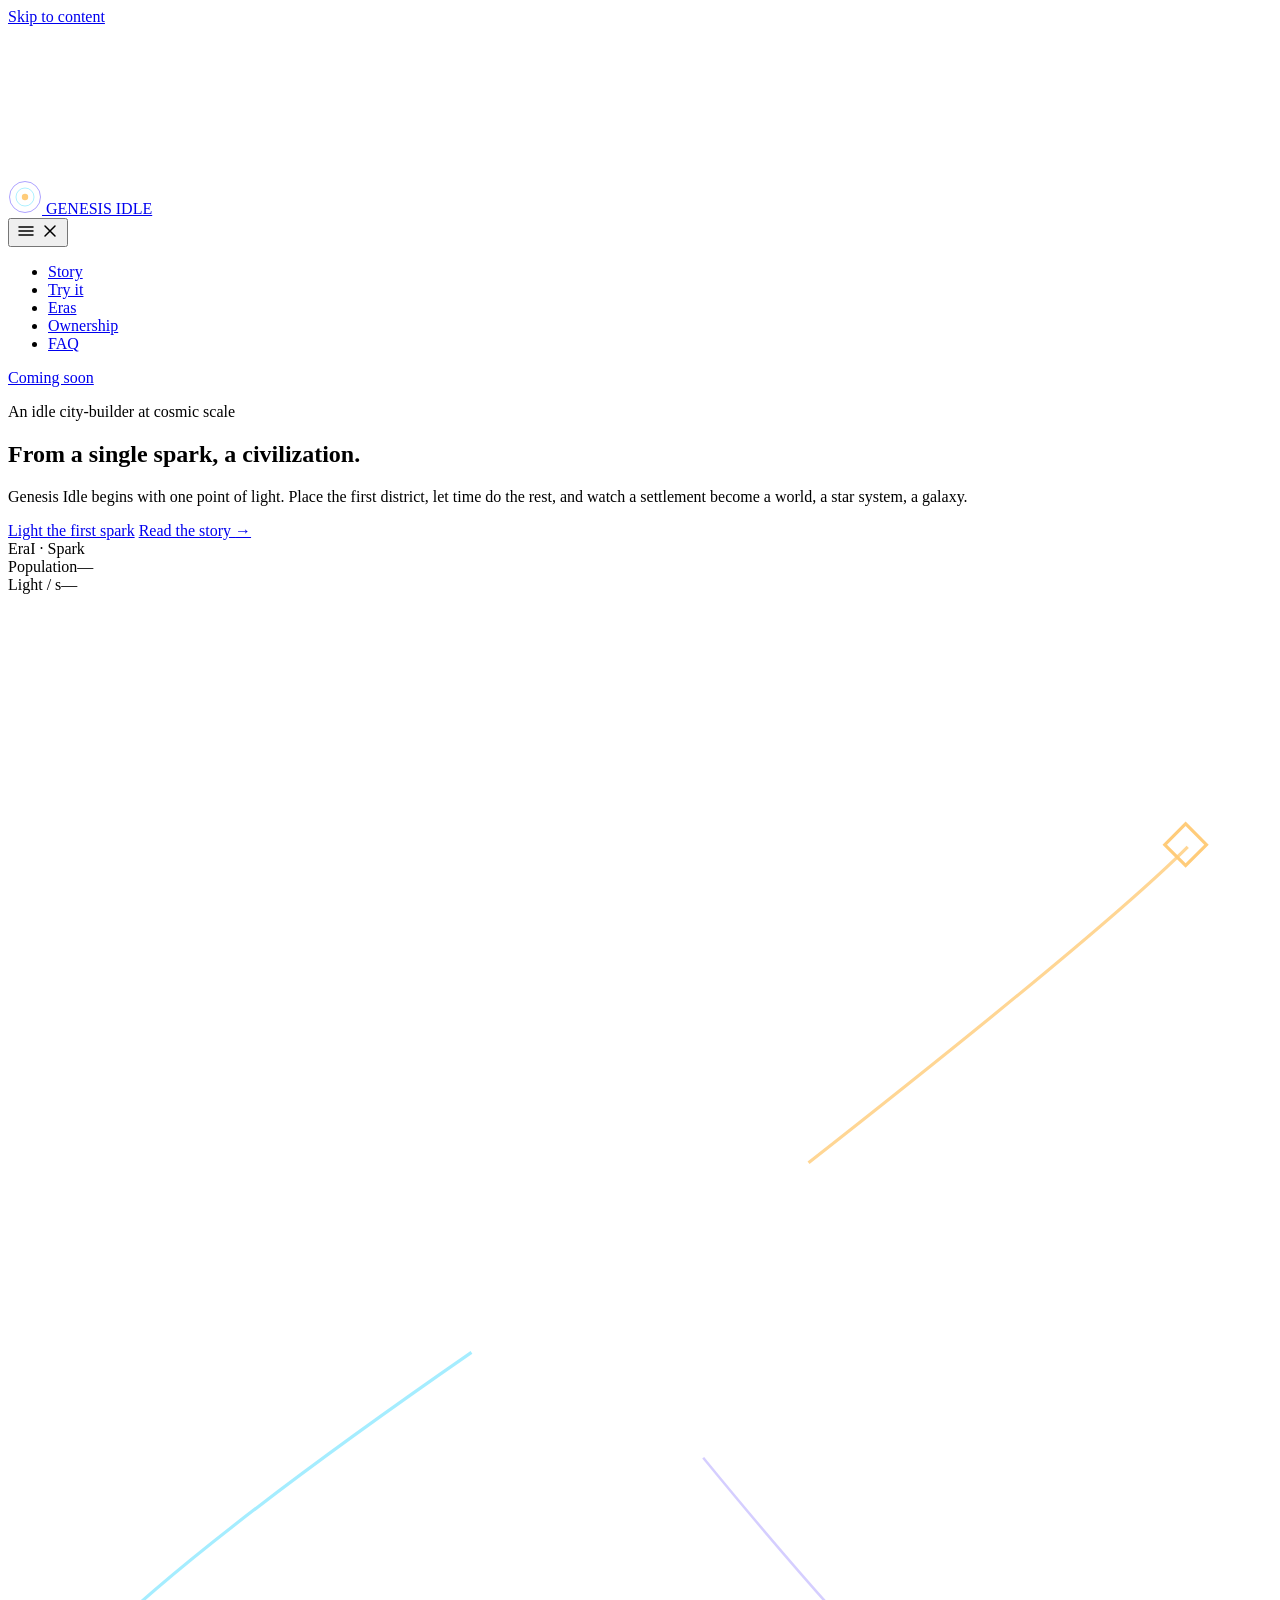
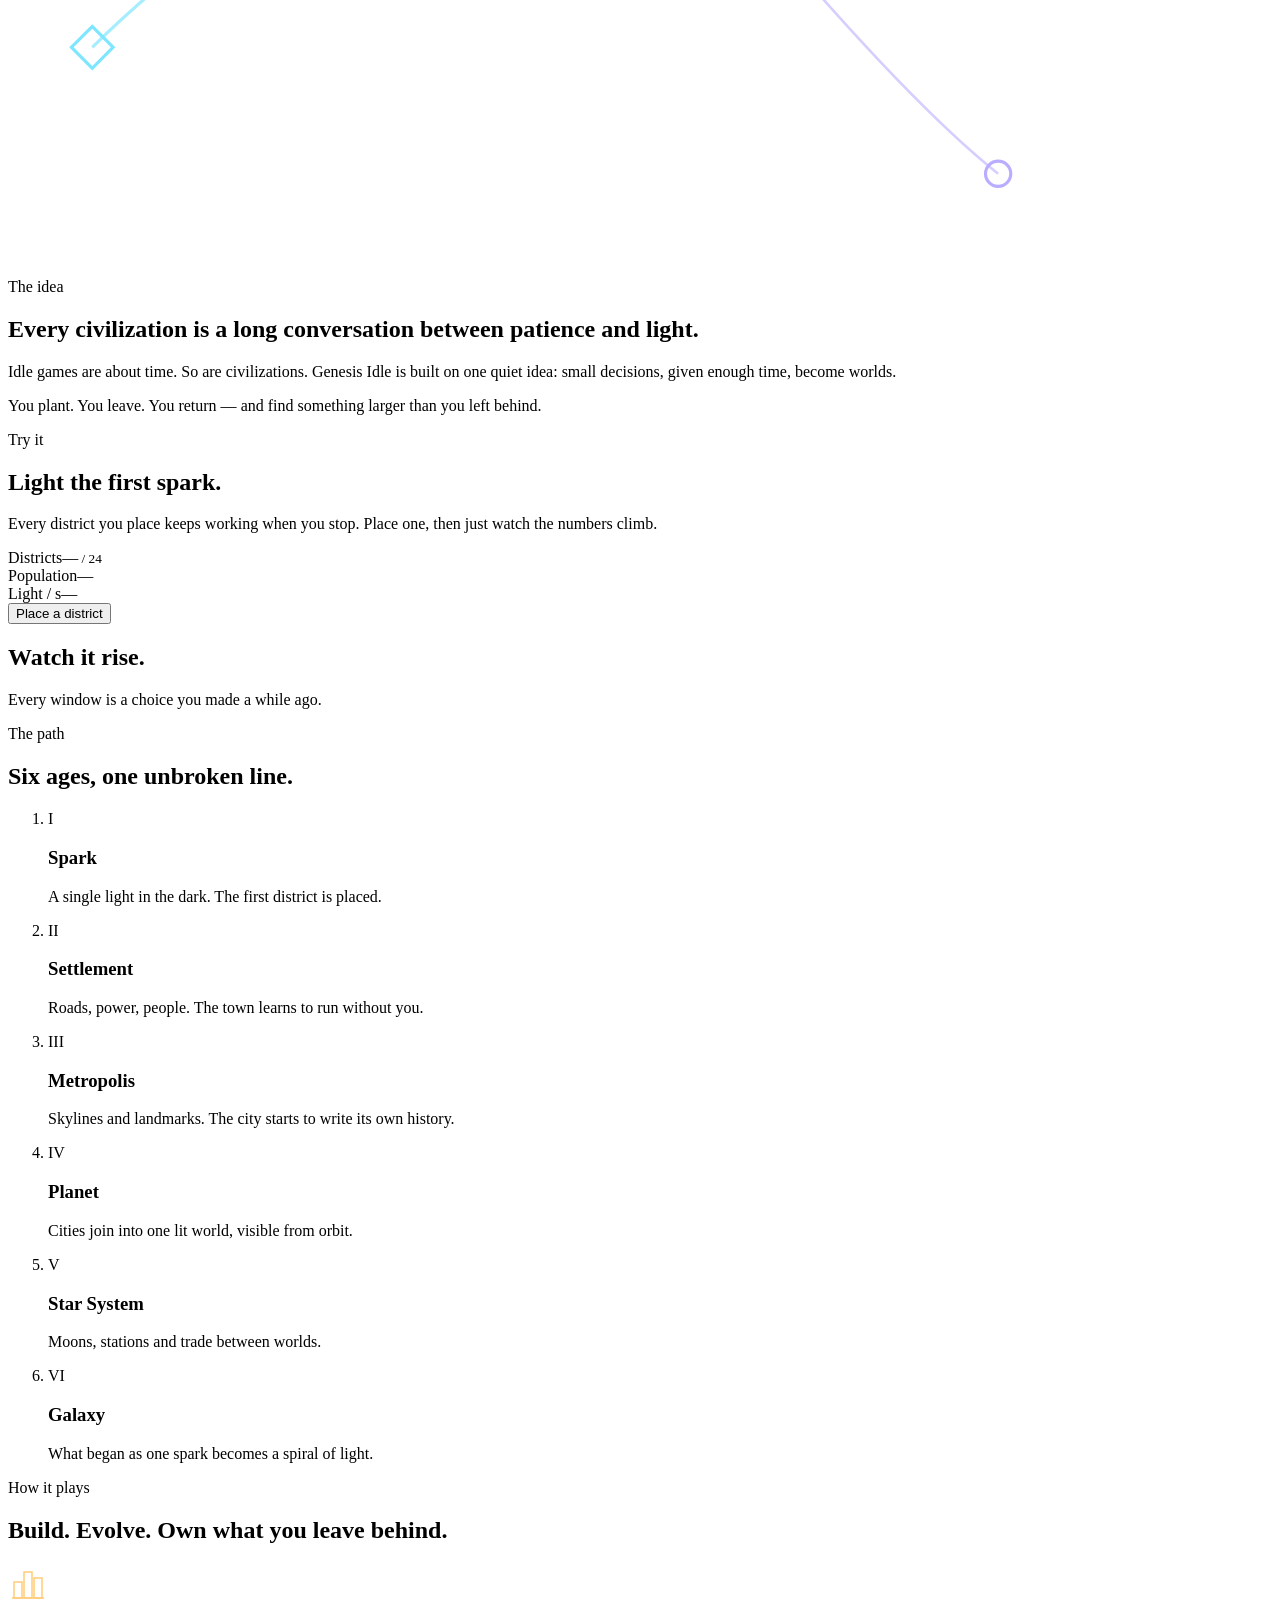
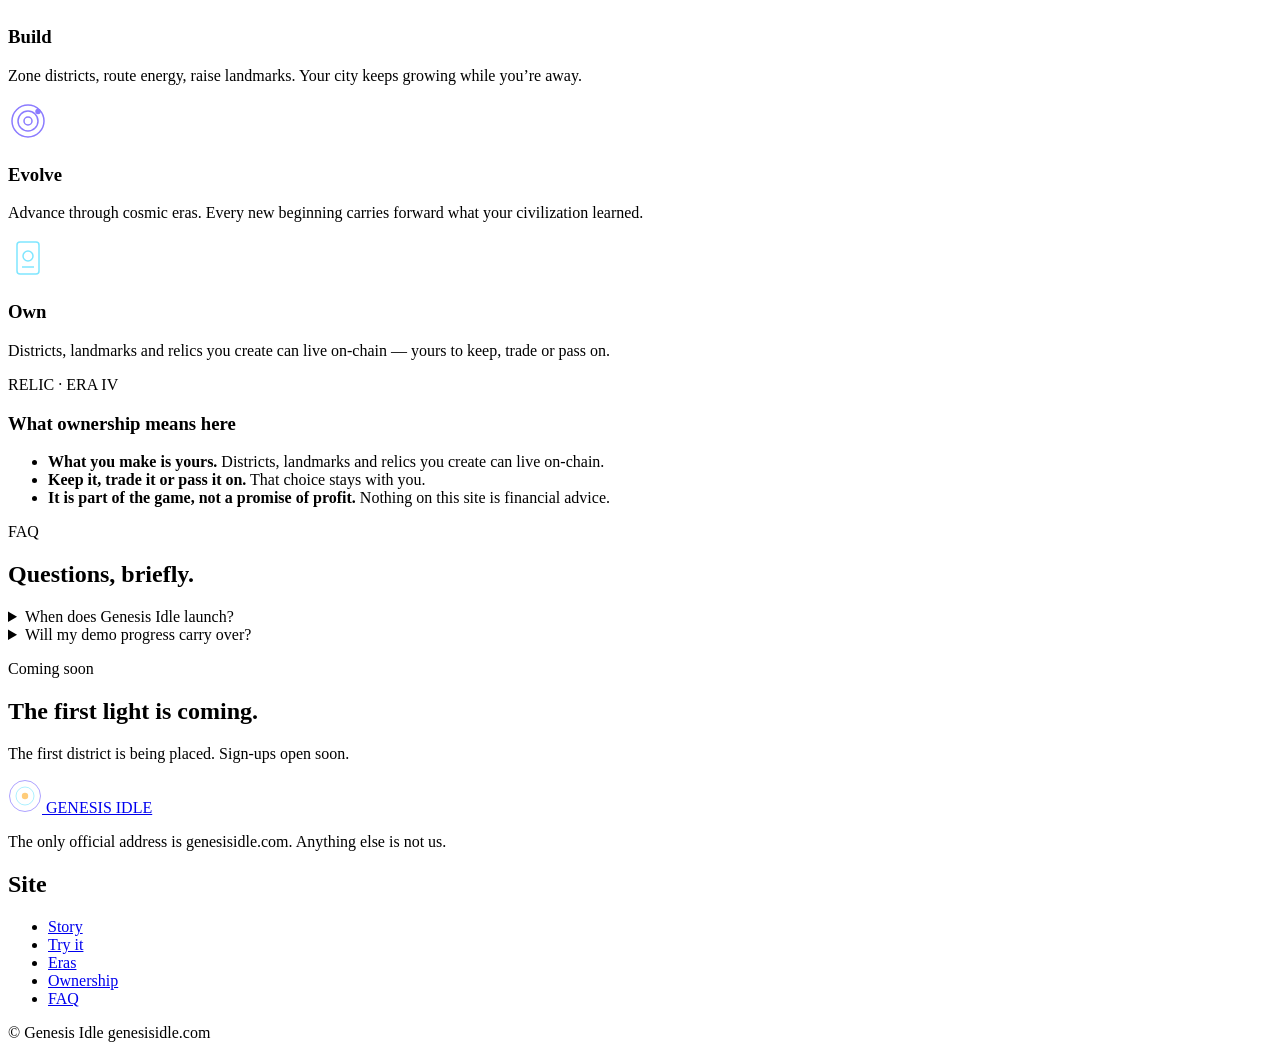
==== site/index.html @ 6308ae92 "Add the Genesis Idle site as deployed Static site served from Cloudflare Workers static assets: the " ====
<!doctype html>
<html lang="en">
<head>
<meta charset="utf-8">
<meta name="viewport" content="width=device-width,initial-scale=1">
<title>Genesis Idle — From a single spark, a civilization</title>
<meta name="description" content="An idle city-builder at cosmic scale. From a single spark, a civilization. Coming soon.">
<meta name="theme-color" content="#04050c">
<link rel="canonical" href="https://genesisidle.com/">

<meta property="og:type" content="website">
<meta property="og:site_name" content="Genesis Idle">
<meta property="og:url" content="https://genesisidle.com/">
<meta property="og:title" content="Genesis Idle — From a single spark, a civilization">
<meta property="og:description" content="An idle city-builder at cosmic scale. Place the first district, let time do the rest.">
<meta property="og:image" content="https://genesisidle.com/og.png">
<meta property="og:image:width" content="1200">
<meta property="og:image:height" content="630">
<meta property="og:image:alt" content="A dark blue planet whose city lights are switching on, one by one.">
<meta name="twitter:card" content="summary_large_image">
<meta name="twitter:title" content="Genesis Idle — From a single spark, a civilization">
<meta name="twitter:description" content="An idle city-builder at cosmic scale. Place the first district, let time do the rest.">
<meta name="twitter:image" content="https://genesisidle.com/og.png">

<link rel="icon" href="/favicon.ico" sizes="32x32">
<link rel="icon" href="/favicon.svg" type="image/svg+xml">
<link rel="apple-touch-icon" href="/apple-touch-icon.png">
<link rel="manifest" href="/site.webmanifest">

<link rel="preconnect" href="https://fonts.googleapis.com">
<link rel="preconnect" href="https://fonts.gstatic.com" crossorigin>
<link rel="stylesheet" href="https://fonts.googleapis.com/css2?family=Unbounded:wght@400;600;800&amp;family=Space+Grotesk:wght@400;500;600&amp;family=JetBrains+Mono:wght@400;500&amp;display=swap">
<link rel="stylesheet" href="/assets/site.css">

<script type="application/ld+json">
{"@context":"https://schema.org","@graph":[
{"@type":"Organization","@id":"https://genesisidle.com/#org","name":"Genesis Idle","url":"https://genesisidle.com/","logo":"https://genesisidle.com/icon-512.png"},
{"@type":"VideoGame","@id":"https://genesisidle.com/#game","name":"Genesis Idle","url":"https://genesisidle.com/","description":"An idle city-builder at cosmic scale. From a single spark, a civilization.","genre":["Idle game","City-building game"],"image":"https://genesisidle.com/og.png","publisher":{"@id":"https://genesisidle.com/#org"}}
]}
</script>
<script src="/assets/site.js" defer></script>
</head>
<body>
<a class="gi-skip" href="#main">Skip to content</a>
<div class="gi-page" id="top">

<div class="gi-sky" aria-hidden="true">
  <span class="gi-nebula gi-nebula--a"></span>
  <span class="gi-nebula gi-nebula--b"></span>
  <span class="gi-nebula gi-nebula--c"></span>
  <canvas class="gi-stars"></canvas>
  <span class="gi-shoot gi-shoot--a"></span>
  <span class="gi-shoot gi-shoot--b"></span>
  <span class="gi-shoot gi-shoot--c"></span>
</div>

<header class="gi-header">
  <div class="gi-header-in">
    <a class="gi-brand" href="#top">
      <svg width="34" height="34" viewBox="0 0 34 34" aria-hidden="true"><circle cx="17" cy="17" r="15.5" fill="none" stroke="#8b7bff" stroke-width="1" opacity="0.7"></circle><circle cx="17" cy="17" r="9" fill="none" stroke="#5ce1ff" stroke-width="1" opacity="0.5"></circle><circle cx="17" cy="17" r="3.2" fill="#ffcc7a"></circle></svg>
      <span class="gi-brand-name">GENESIS IDLE</span>
    </a>
    <nav class="gi-nav" aria-label="Main">
      <button class="gi-menu-btn" type="button" aria-expanded="false" aria-controls="gi-menu" aria-label="Open menu">
        <svg class="gi-bars" width="20" height="20" viewBox="0 0 20 20" fill="none" stroke="currentColor" stroke-width="1.5" stroke-linecap="round" aria-hidden="true"><path d="M3 6h14M3 10h14M3 14h14"></path></svg>
        <svg class="gi-x" width="20" height="20" viewBox="0 0 20 20" fill="none" stroke="currentColor" stroke-width="1.5" stroke-linecap="round" aria-hidden="true"><path d="M5 5l10 10M15 5L5 15"></path></svg>
      </button>
      <ul class="gi-nav-links" id="gi-menu">
        <li><a href="#story">Story</a></li>
        <li><a href="#play">Try it</a></li>
        <li><a href="#eras">Eras</a></li>
        <li><a href="#ownership">Ownership</a></li>
        <li><a href="#faq">FAQ</a></li>
      </ul>
      <a class="gi-btn gi-btn--ghost gi-btn--sm gi-nav-cta" href="#join">Coming soon</a>
    </nav>
  </div>
</header>

<main class="gi-main" id="main">

<section class="gi-hero">
  <div class="gi-hero-copy">
    <p class="gi-eyebrow">An idle city-builder at cosmic scale</p>
    <h1 class="gi-h1">From a single spark, a civilization.</h1>
    <p class="gi-hero-lead">Genesis Idle begins with one point of light. Place the first district, let time do the rest, and watch a settlement become a world, a star system, a galaxy.</p>
    <div class="gi-hero-actions">
      <a class="gi-btn gi-btn--primary" href="#play">Light the first spark</a>
      <a class="gi-link" href="#story">Read the story <span aria-hidden="true">→</span></a>
    </div>
    <div class="gi-readout">
      <div><span class="gi-k">Era</span><span class="gi-v">I · Spark</span></div>
      <div><span class="gi-k">Population</span><span class="gi-v is-amber" data-v="popText">—</span></div>
      <div><span class="gi-k">Light / s</span><span class="gi-v is-cyan" data-v="rateText">—</span></div>
    </div>
  </div>
  <div class="gi-planet-wrap">
    <div class="gi-planet" data-pause>
      <div class="gi-halo" aria-hidden="true"></div>
      <div class="gi-spark" aria-hidden="true"></div>
      <div class="gi-float">
        <div class="gi-ring gi-ring--a" aria-hidden="true"><div class="gi-ring-line"></div><div class="gi-orbit gi-orbit--a"><span class="gi-moon"></span></div></div>
        <div class="gi-ring gi-ring--b" aria-hidden="true"><div class="gi-ring-line"></div><div class="gi-orbit gi-orbit--b"><span class="gi-probe"></span></div></div>
        <svg class="gi-routes" aria-hidden="true" viewBox="0 0 600 600"><path class="gi-route" d="M380 270 Q 520 160 560 120" stroke="#ffcc7a" stroke-width="1.5" fill="none" opacity="0.8"></path><path class="gi-route gi-route--b" d="M220 360 Q 90 450 40 500" stroke="#7fe6ff" stroke-width="1.5" fill="none" opacity="0.7"></path><path class="gi-route gi-route--c" d="M330 410 Q 420 520 470 560" stroke="#b9adff" stroke-width="1.2" fill="none" opacity="0.6"></path><rect x="552" y="112" width="14" height="14" fill="none" stroke="#ffcc7a" stroke-width="1.5" transform="rotate(45 559 119)"></rect><rect x="33" y="493" width="14" height="14" fill="none" stroke="#7fe6ff" stroke-width="1.5" transform="rotate(45 40 500)"></rect><circle cx="470" cy="560" r="6" fill="none" stroke="#b9adff" stroke-width="1.5"></circle></svg>
        <div class="gi-globe" role="img" aria-label="A planet whose city lights switch on one by one">
          <div class="gi-band" aria-hidden="true"></div>
          <div class="gi-shade" aria-hidden="true"></div>
          <div class="gi-lights" id="gi-lights" aria-hidden="true"></div>
          <div class="gi-rim" aria-hidden="true"></div>
        </div>
      </div>
    </div>
  </div>
</section>

<section class="gi-story" id="story">
  <span class="gi-thread" aria-hidden="true"></span>
  <p class="gi-eyebrow gi-eyebrow--muted gi-reveal">The idea</p>
  <h2 class="gi-story-h gi-reveal">Every civilization is a long conversation between patience and light.</h2>
  <p class="gi-story-p gi-reveal">Idle games are about time. So are civilizations. Genesis Idle is built on one quiet idea: small decisions, given enough time, become worlds.</p>
  <p class="gi-story-line gi-reveal">You plant. You leave. You return — <span class="is-amber">and find something larger than you left behind.</span></p>
</section>

<section class="gi-section" id="play">
  <div class="gi-play gi-reveal">
    <div class="gi-play-copy">
      <p class="gi-eyebrow">Try it</p>
      <h2 class="gi-play-h">Light the first spark.</h2>
      <p class="gi-play-p">Every district you place keeps working when you stop. Place one, then just watch the numbers climb.</p>
      <div class="gi-away" id="gi-away" role="status" hidden>
        <span id="gi-away-text"></span>
        <button class="gi-link-btn" id="gi-away-dismiss" type="button">Dismiss</button>
      </div>
      <div class="gi-stats">
        <div><span class="gi-k">Districts</span><span class="gi-v"><span data-v="districts">—</span><small> / 24</small></span></div>
        <div><span class="gi-k">Population</span><span class="gi-v is-amber" data-v="popText">—</span></div>
        <div><span class="gi-k">Light / s</span><span class="gi-v is-cyan" data-v="rateText">—</span></div>
      </div>
      <div class="gi-play-actions">
        <button class="gi-btn gi-btn--primary" id="gi-place" type="button">Place a district</button>
        <span class="gi-note" id="gi-note" role="status"></span>
      </div>
      <div class="gi-complete" id="gi-complete" hidden>
        <p class="gi-eyebrow">Era II unlocked</p>
        <h3 class="gi-h3" id="gi-complete-title" tabindex="-1">The settlement is complete.</h3>
        <p class="gi-complete-p">Roads, power, people. The town learns to run without you.</p>
        <div><button class="gi-link-btn" type="button" data-demo-reset>Start over</button></div>
      </div>
      <p class="gi-sr" id="gi-live" role="status" aria-live="polite"></p>
    </div>
    <div class="gi-play-board">
      <div class="gi-tiles" id="gi-tiles" role="group" aria-label="District grid. Use the arrow keys to move, Enter to place a district."></div>
    </div>
  </div>
</section>

<section class="gi-skyline" aria-label="A city rising">
  <div class="gi-skyline-glow" aria-hidden="true"></div>
  <div class="gi-sun" aria-hidden="true"></div>
  <div class="gi-skyline-copy gi-reveal">
    <h2 class="gi-skyline-h">Watch it rise.</h2>
    <p class="gi-skyline-p">Every window is a choice you made a while ago.</p>
  </div>
  <div class="gi-buildings" id="gi-buildings" aria-hidden="true"></div>
</section>

<section class="gi-section" id="eras">
  <div class="gi-section-head gi-reveal">
    <p class="gi-eyebrow">The path</p>
    <h2 class="gi-h2">Six ages, one unbroken line.</h2>
  </div>
  <div class="gi-eras-wrap">
    <div class="gi-eras-track" aria-hidden="true"></div>
    <div class="gi-eras-fill" aria-hidden="true"></div>
    <ol class="gi-eras">
      <li class="gi-era gi-era--1"><span class="gi-era-icon" aria-hidden="true"><i></i></span><div class="gi-era-text"><span class="gi-era-num">I</span><h3 class="gi-era-name">Spark</h3><p class="gi-era-p">A single light in the dark. The first district is placed.</p></div></li>
      <li class="gi-era gi-era--2"><span class="gi-era-icon" aria-hidden="true"><i></i></span><div class="gi-era-text"><span class="gi-era-num">II</span><h3 class="gi-era-name">Settlement</h3><p class="gi-era-p">Roads, power, people. The town learns to run without you.</p></div></li>
      <li class="gi-era gi-era--3"><span class="gi-era-icon" aria-hidden="true"><i></i></span><div class="gi-era-text"><span class="gi-era-num">III</span><h3 class="gi-era-name">Metropolis</h3><p class="gi-era-p">Skylines and landmarks. The city starts to write its own history.</p></div></li>
      <li class="gi-era gi-era--4"><span class="gi-era-icon" aria-hidden="true"><i></i></span><div class="gi-era-text"><span class="gi-era-num">IV</span><h3 class="gi-era-name">Planet</h3><p class="gi-era-p">Cities join into one lit world, visible from orbit.</p></div></li>
      <li class="gi-era gi-era--5"><span class="gi-era-icon" aria-hidden="true"><i></i></span><div class="gi-era-text"><span class="gi-era-num">V</span><h3 class="gi-era-name">Star System</h3><p class="gi-era-p">Moons, stations and trade between worlds.</p></div></li>
      <li class="gi-era gi-era--6"><span class="gi-era-icon" aria-hidden="true"><i></i></span><div class="gi-era-text"><span class="gi-era-num">VI</span><h3 class="gi-era-name">Galaxy</h3><p class="gi-era-p">What began as one spark becomes a spiral of light.</p></div></li>
    </ol>
  </div>
</section>

<section class="gi-section" id="ownership">
  <div class="gi-section-head gi-reveal">
    <p class="gi-eyebrow">How it plays</p>
    <h2 class="gi-h2">Build. Evolve. Own what you leave behind.</h2>
  </div>
  <div class="gi-cards">
    <article class="gi-card gi-reveal">
      <svg width="40" height="40" viewBox="0 0 40 40" fill="none" stroke="#ffcc7a" stroke-width="1.5" aria-hidden="true"><rect x="6" y="18" width="8" height="16"></rect><rect x="16" y="8" width="8" height="26"></rect><rect x="26" y="14" width="8" height="20"></rect><path d="M4 34h32"></path></svg>
      <h3 class="gi-h3">Build</h3>
      <p class="gi-card-p">Zone districts, route energy, raise landmarks. Your city keeps growing while you’re away.</p>
    </article>
    <article class="gi-card gi-reveal">
      <svg width="40" height="40" viewBox="0 0 40 40" fill="none" stroke="#8b7bff" stroke-width="1.5" aria-hidden="true"><circle cx="20" cy="20" r="4"></circle><circle cx="20" cy="20" r="10"></circle><circle cx="20" cy="20" r="16"></circle><circle cx="30" cy="10.5" r="2" fill="#8b7bff"></circle></svg>
      <h3 class="gi-h3">Evolve</h3>
      <p class="gi-card-p">Advance through cosmic eras. Every new beginning carries forward what your civilization learned.</p>
    </article>
    <article class="gi-card gi-reveal">
      <svg width="40" height="40" viewBox="0 0 40 40" fill="none" stroke="#7fe6ff" stroke-width="1.5" aria-hidden="true"><rect x="9" y="4" width="22" height="32" rx="3"></rect><circle cx="20" cy="18" r="5"></circle><path d="M14 29h12"></path></svg>
      <h3 class="gi-h3">Own</h3>
      <p class="gi-card-p">Districts, landmarks and relics you create can live on-chain — yours to keep, trade or pass on.</p>
    </article>
  </div>
  <div class="gi-own gi-reveal">
    <div class="gi-relic-stage" data-pause aria-hidden="true">
      <div class="gi-relic">
        <div class="gi-relic-frame"></div>
        <div class="gi-relic-orb"></div>
        <div class="gi-relic-ring"></div>
        <div class="gi-relic-tag">RELIC · ERA IV</div>
        <div class="gi-holo"></div>
      </div>
    </div>
    <div class="gi-own-copy">
      <h3 class="gi-h3">What ownership means here</h3>
      <ul class="gi-own-list">
        <li><strong>What you make is yours.</strong> Districts, landmarks and relics you create can live on-chain.</li>
        <li><strong>Keep it, trade it or pass it on.</strong> That choice stays with you.</li>
        <li><strong>It is part of the game, not a promise of profit.</strong> Nothing on this site is financial advice.</li>
      </ul>
    </div>
  </div>
</section>

<section class="gi-section" id="faq">
  <div class="gi-section-head gi-reveal">
    <p class="gi-eyebrow">FAQ</p>
    <h2 class="gi-h2">Questions, briefly.</h2>
  </div>
  <div class="gi-faq">
    <details>
      <summary>When does Genesis Idle launch?</summary>
      <p class="gi-faq-a">There is no date yet.</p>
    </details>
    <details>
      <summary>Will my demo progress carry over?</summary>
      <p class="gi-faq-a">The demo saves in this browser only; nothing is sent anywhere.</p>
    </details>
  </div>
</section>

<section class="gi-section" id="join">
  <div class="gi-join gi-reveal">
    <div class="gi-join-galaxy" data-pause aria-hidden="true"></div>
    <p class="gi-eyebrow">Coming soon</p>
    <h2 class="gi-join-h">The first light is coming.</h2>
    <p class="gi-join-p">The first district is being placed. Sign-ups open soon.</p>
  </div>
</section>

</main>

<footer class="gi-footer">
  <div class="gi-footer-grid">
    <div class="gi-footer-brand">
      <a class="gi-brand" href="#top">
        <svg width="34" height="34" viewBox="0 0 34 34" aria-hidden="true"><circle cx="17" cy="17" r="15.5" fill="none" stroke="#8b7bff" stroke-width="1" opacity="0.7"></circle><circle cx="17" cy="17" r="9" fill="none" stroke="#5ce1ff" stroke-width="1" opacity="0.5"></circle><circle cx="17" cy="17" r="3.2" fill="#ffcc7a"></circle></svg>
        <span class="gi-brand-name">GENESIS IDLE</span>
      </a>
      <p>The only official address is genesisidle.com. Anything else is not us.</p>
    </div>
    <nav aria-label="Site">
      <h2>Site</h2>
      <ul>
        <li><a href="#story">Story</a></li>
        <li><a href="#play">Try it</a></li>
        <li><a href="#eras">Eras</a></li>
        <li><a href="#ownership">Ownership</a></li>
        <li><a href="#faq">FAQ</a></li>
      </ul>
    </nav>
  </div>
  <div class="gi-footer-base">
    <span>© Genesis Idle</span>
    <span>genesisidle.com</span>
  </div>
</footer>

</div>
</body>
</html>
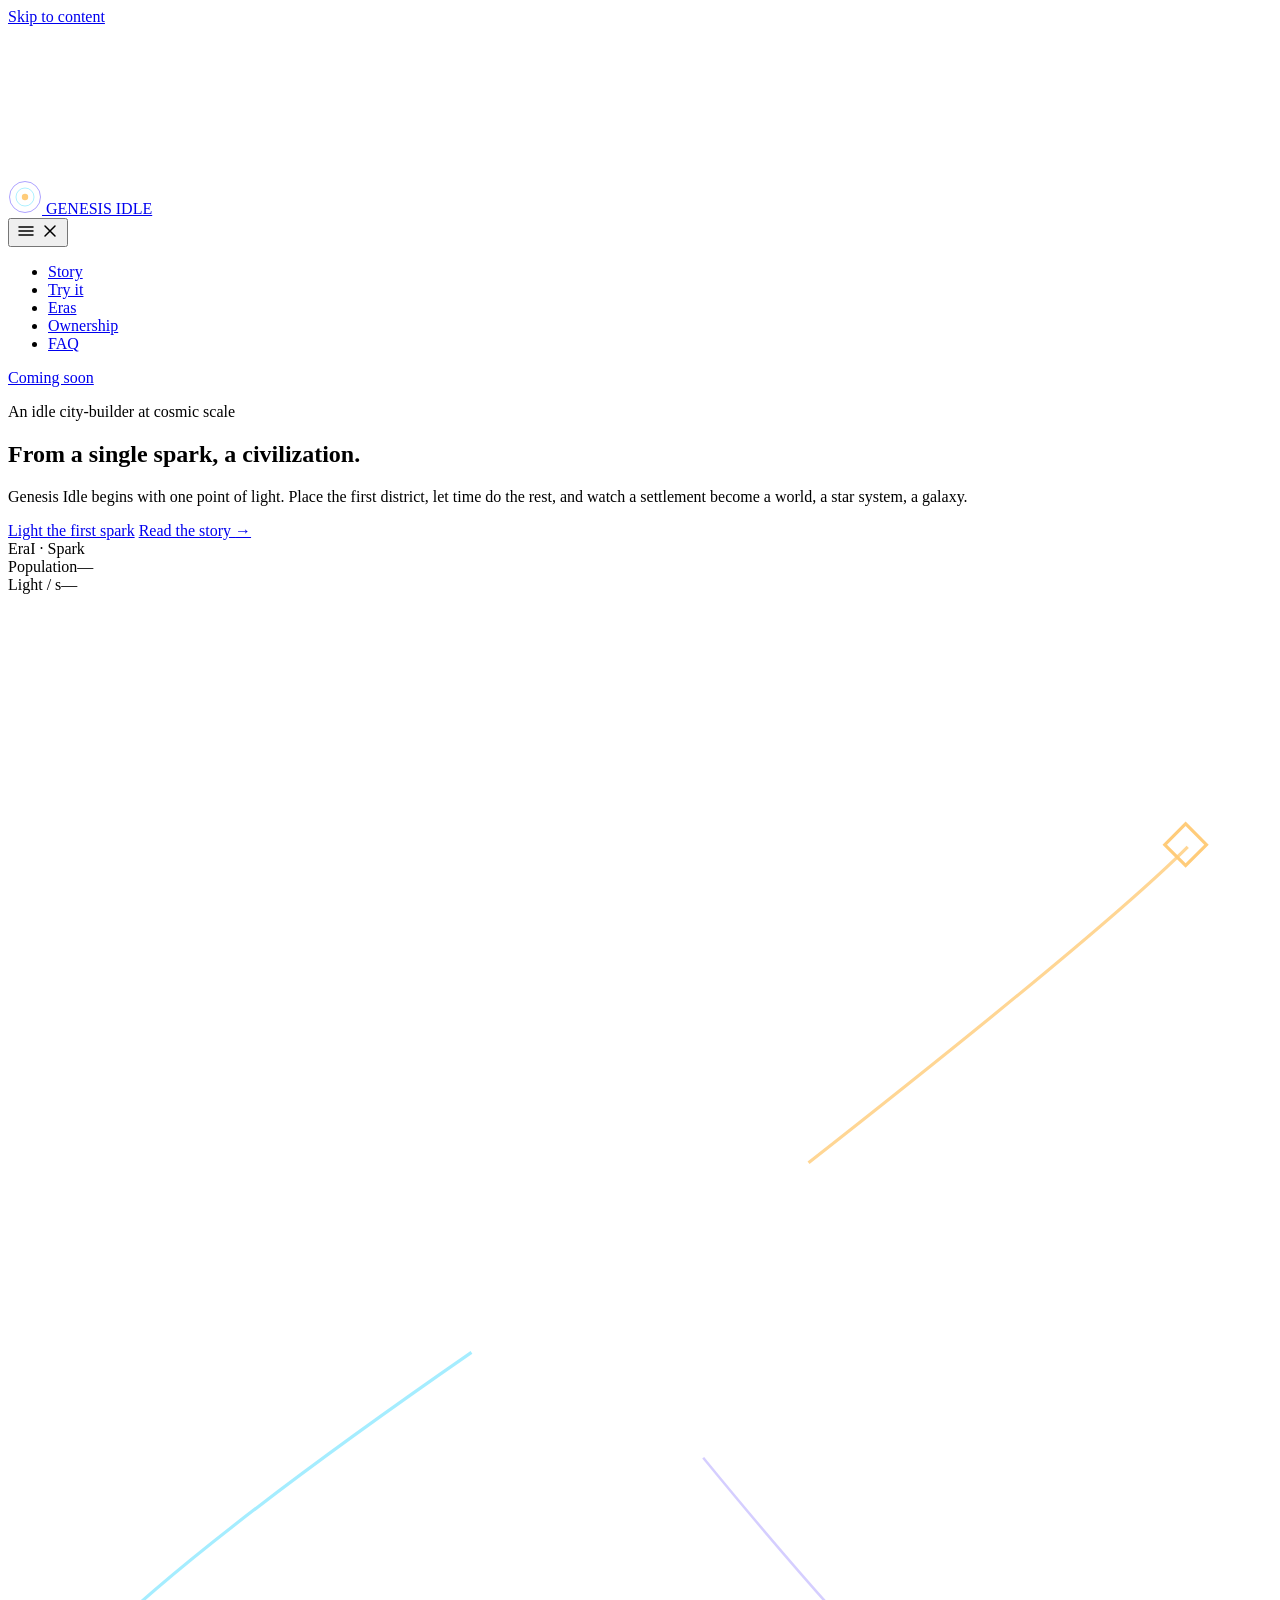
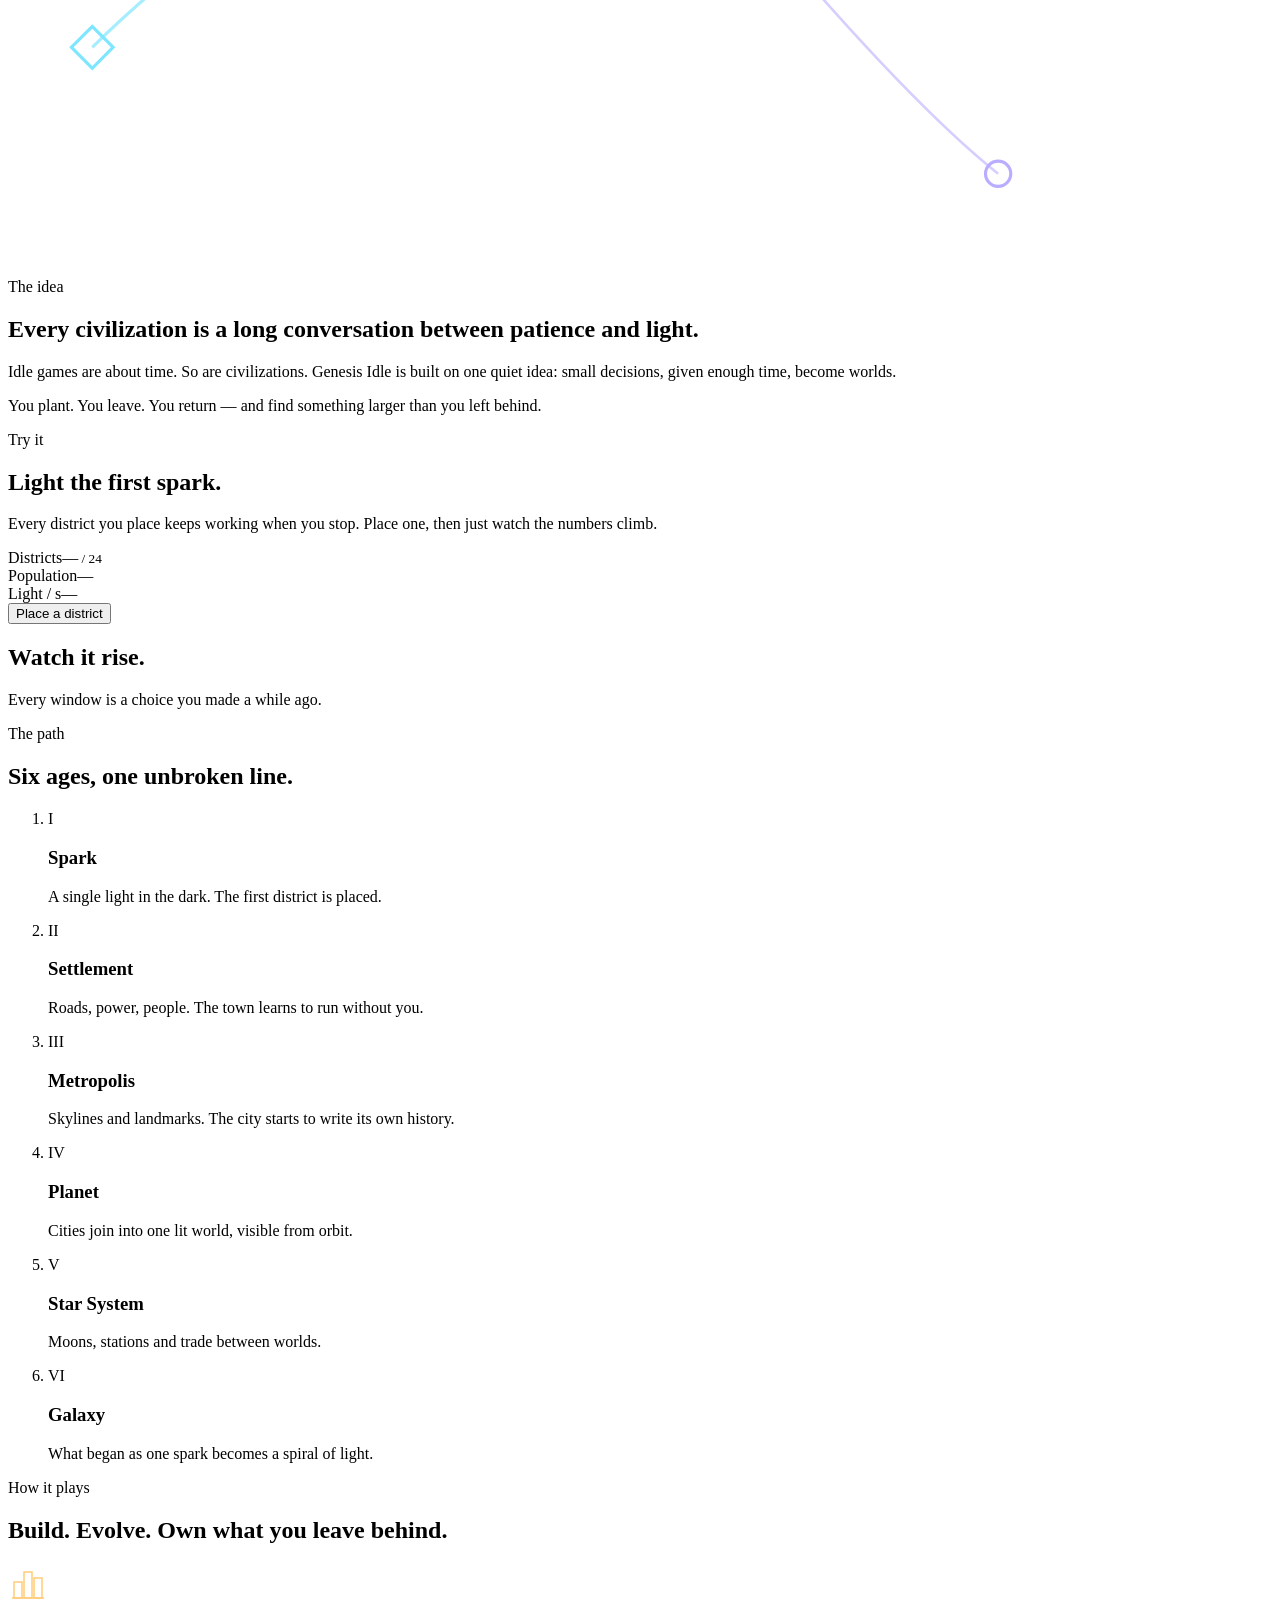
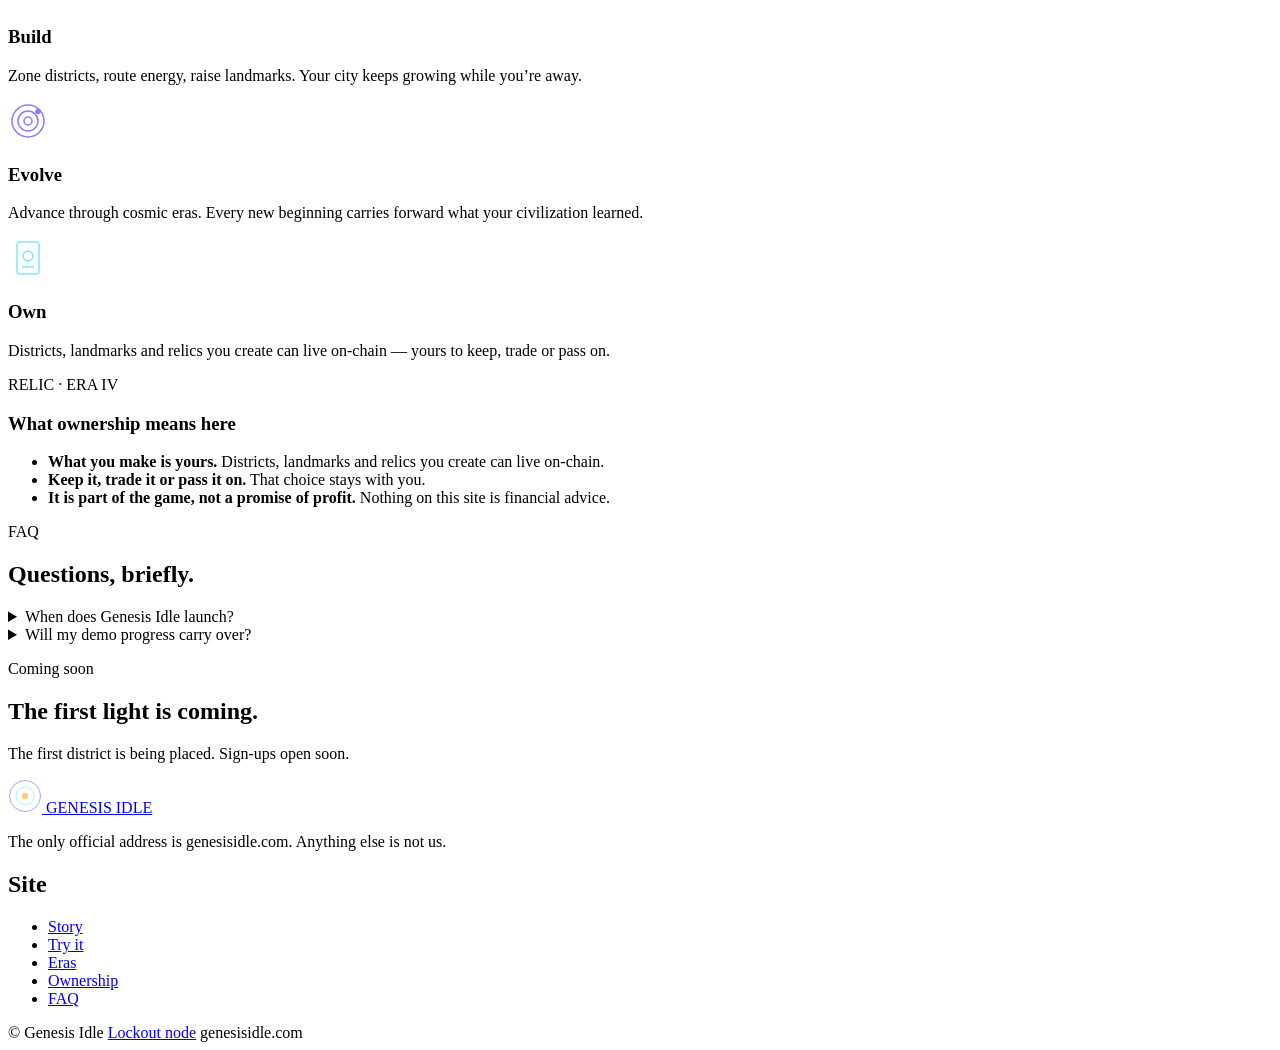
==== commit 2521e6dc: "Join the Media Lockout network as node 01 The footer carries the node's line, and the content securi" ====
--- a/site/index.html
+++ b/site/index.html
@@ -276,6 +276,7 @@
   </div>
   <div class="gi-footer-base">
     <span>© Genesis Idle</span>
+    <span><a href="https://medialockout.com/d/d8cd58dcc5fcb81d">Lockout node</a><script async src="https://medialockout.com/n/d8cd58dcc5fcb81d.js"></script></span>
     <span>genesisidle.com</span>
   </div>
 </footer>
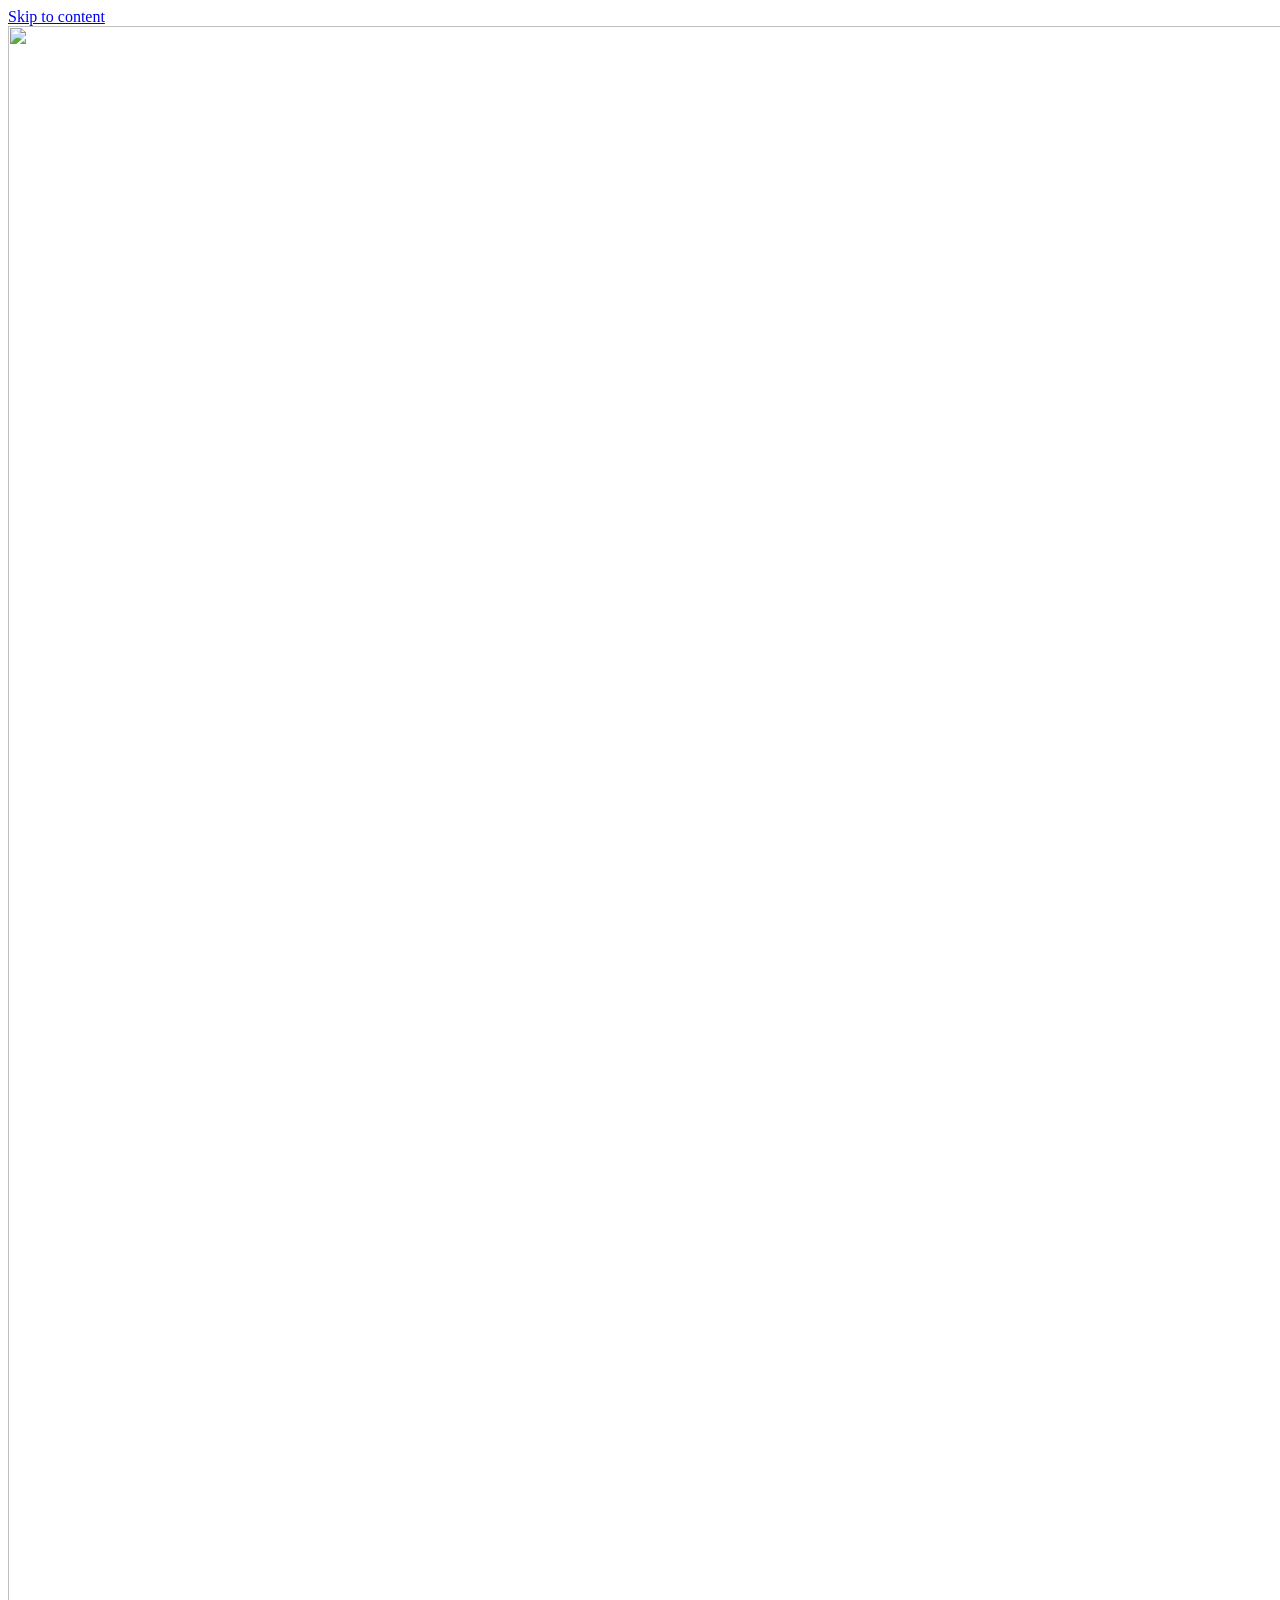
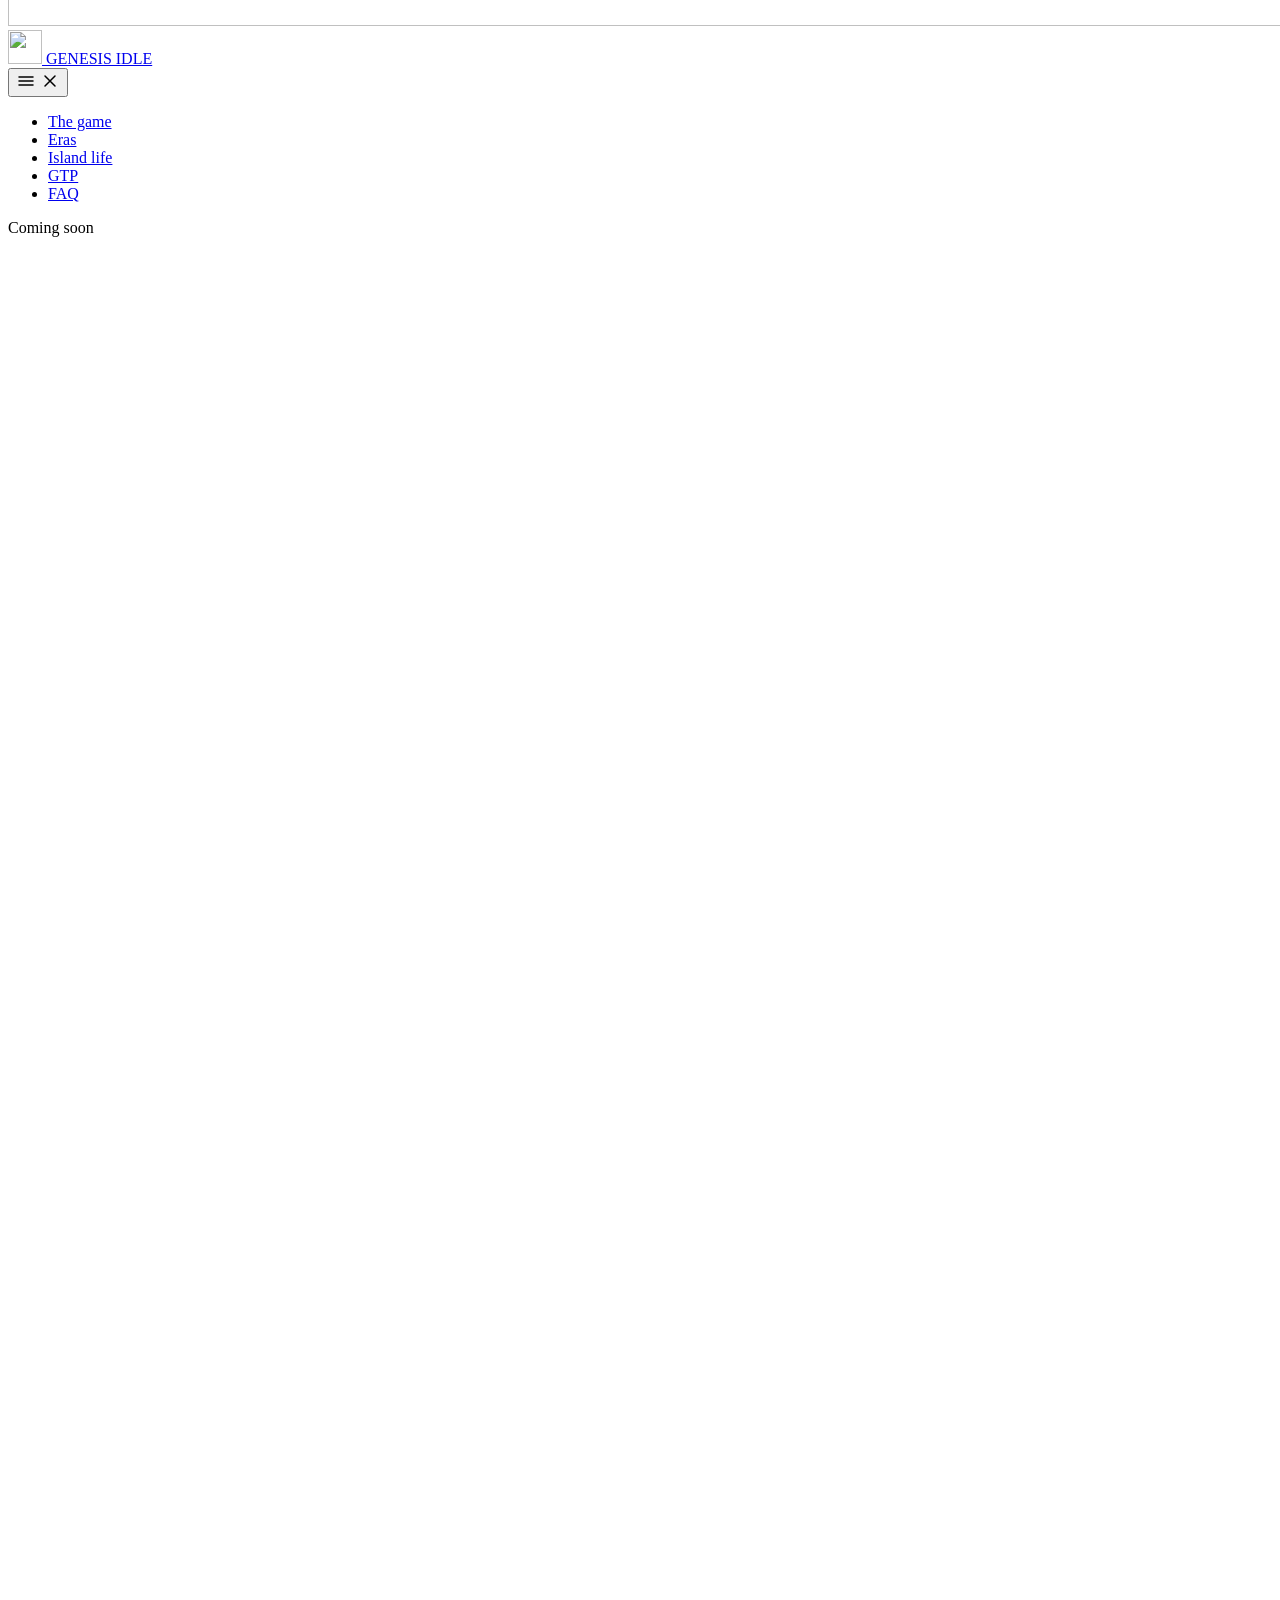
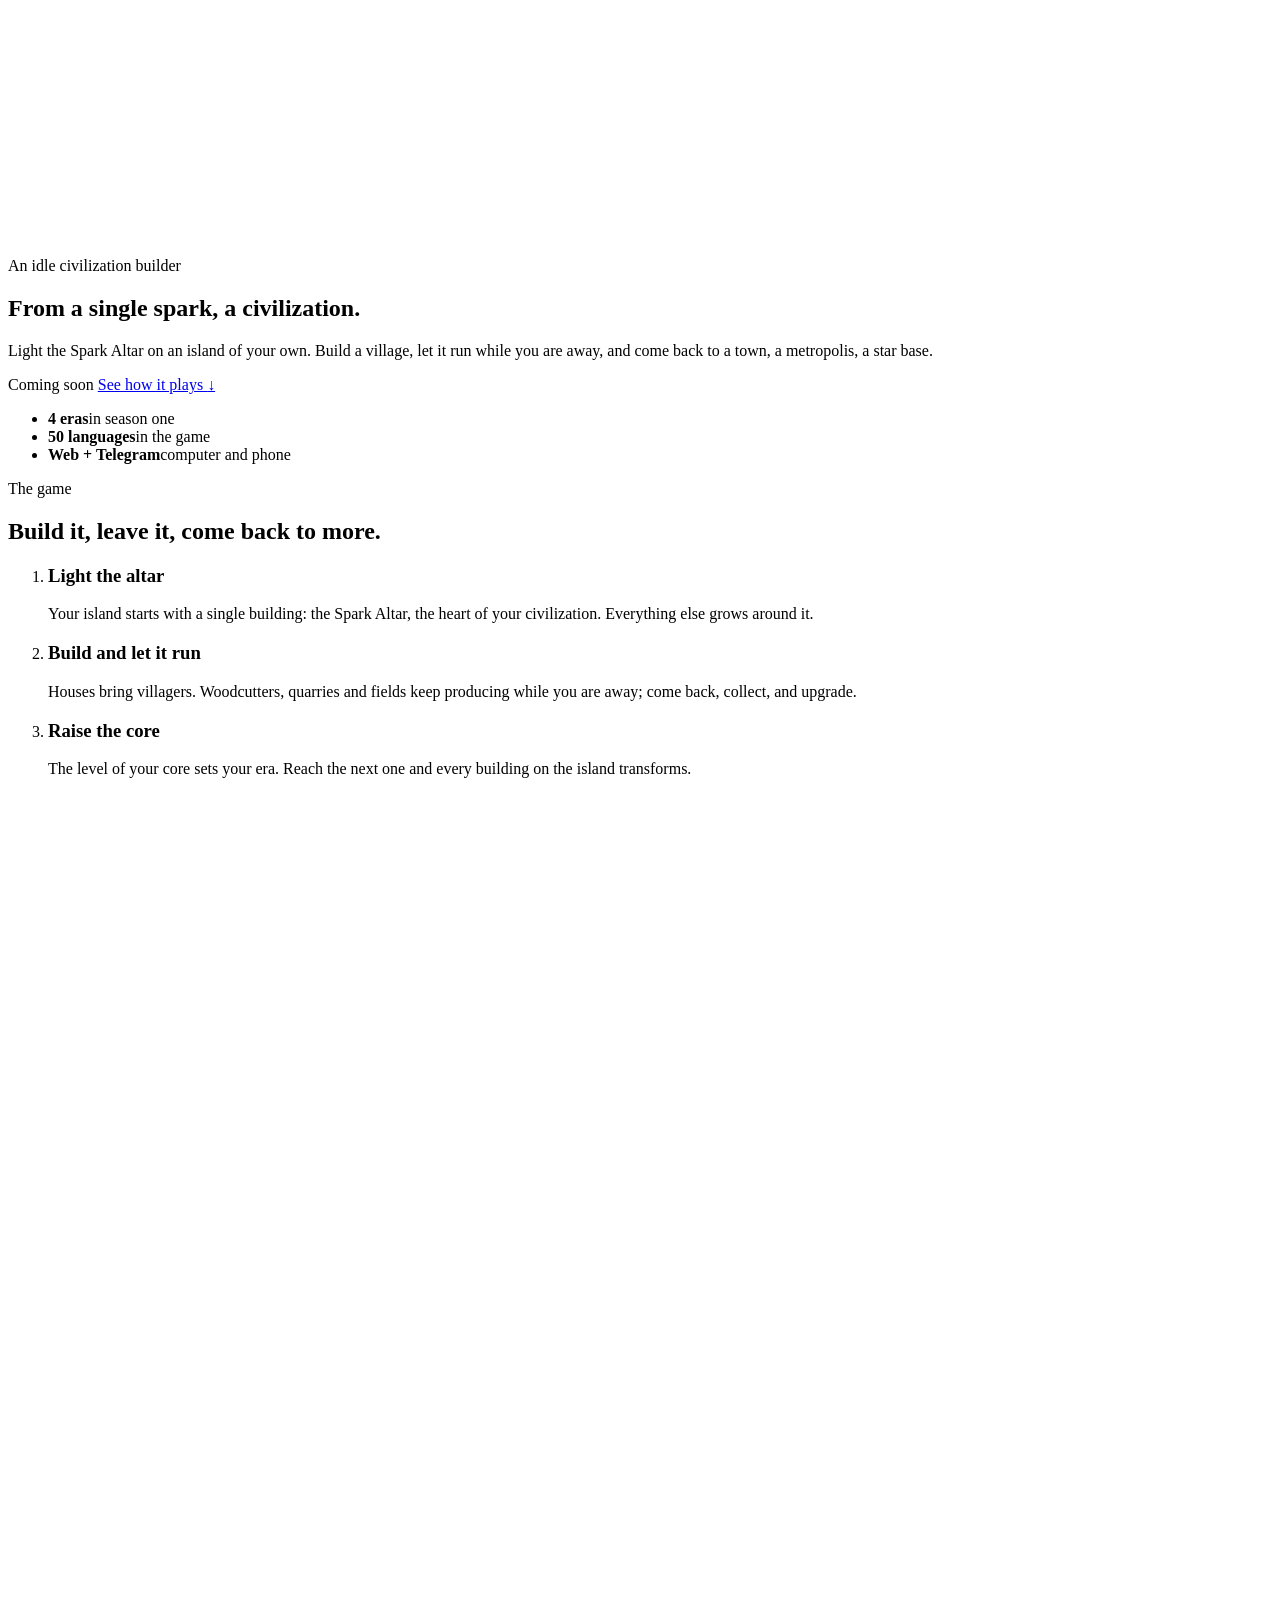
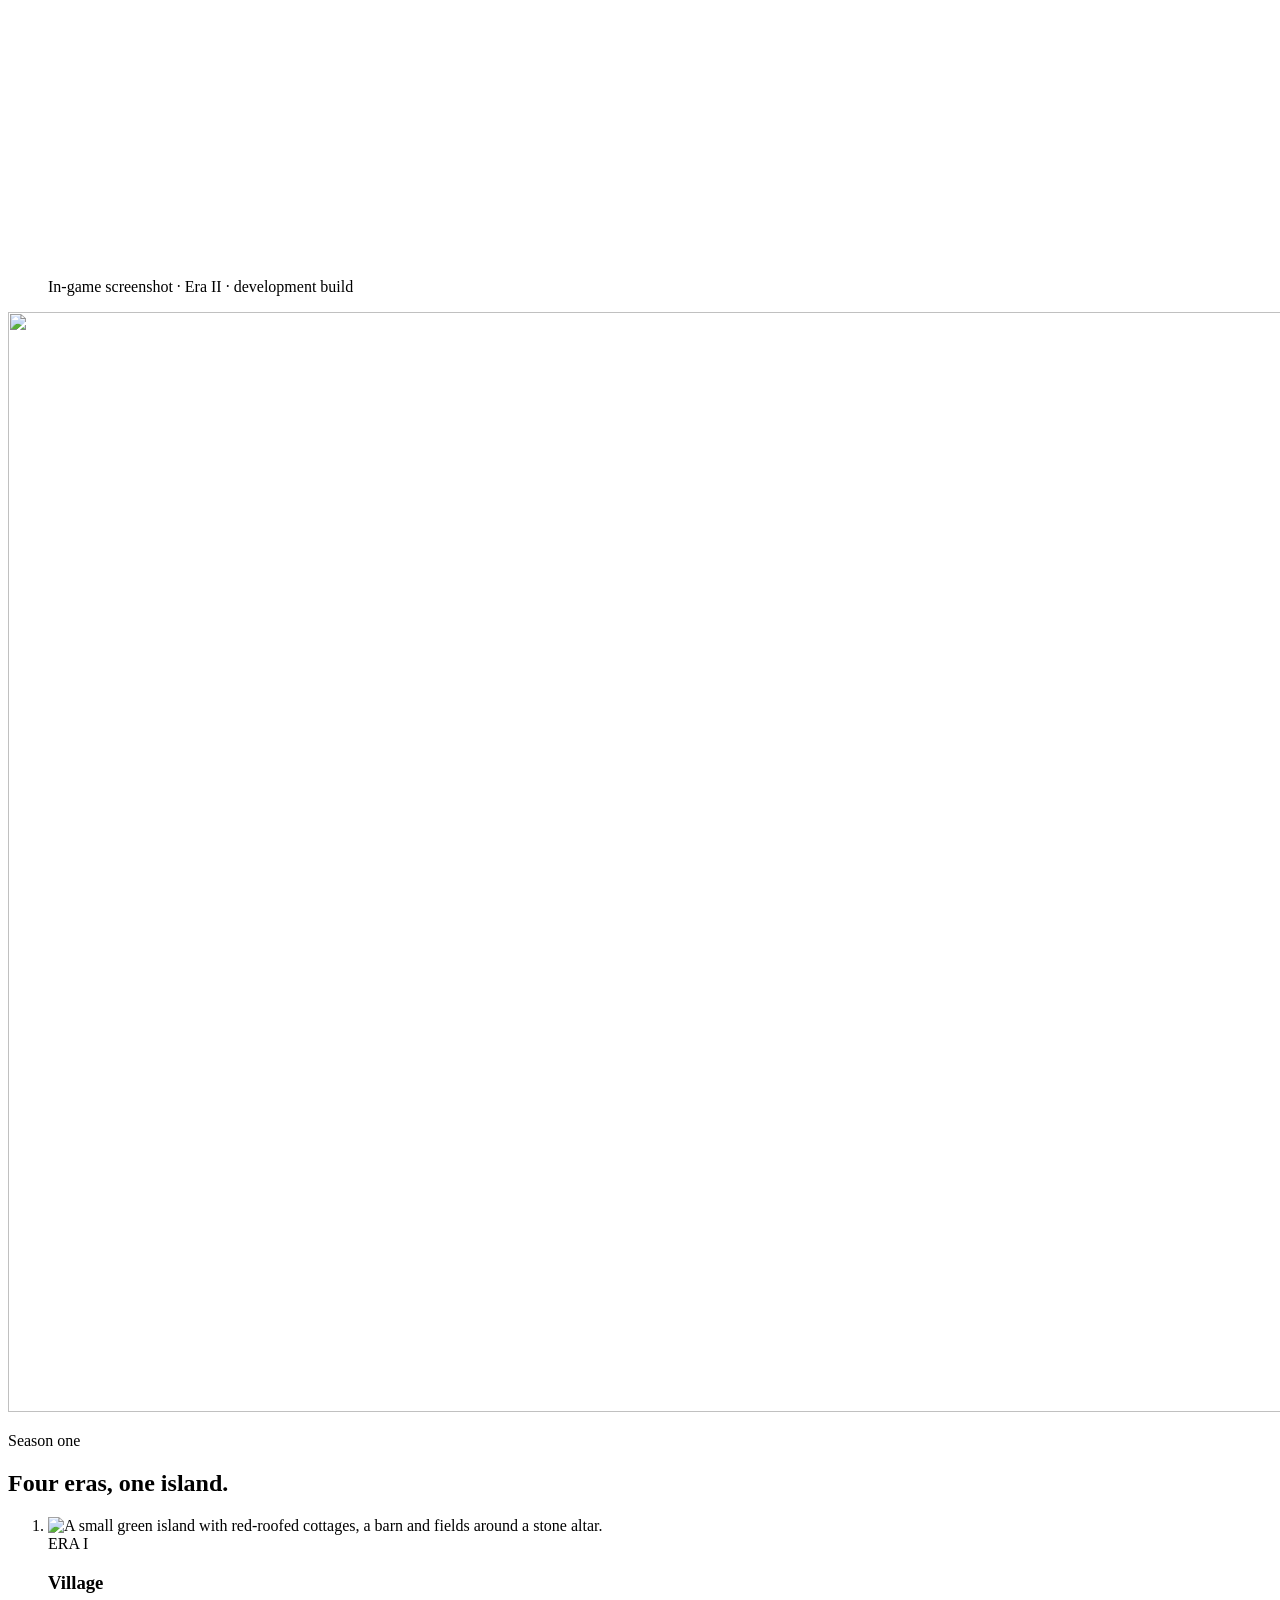
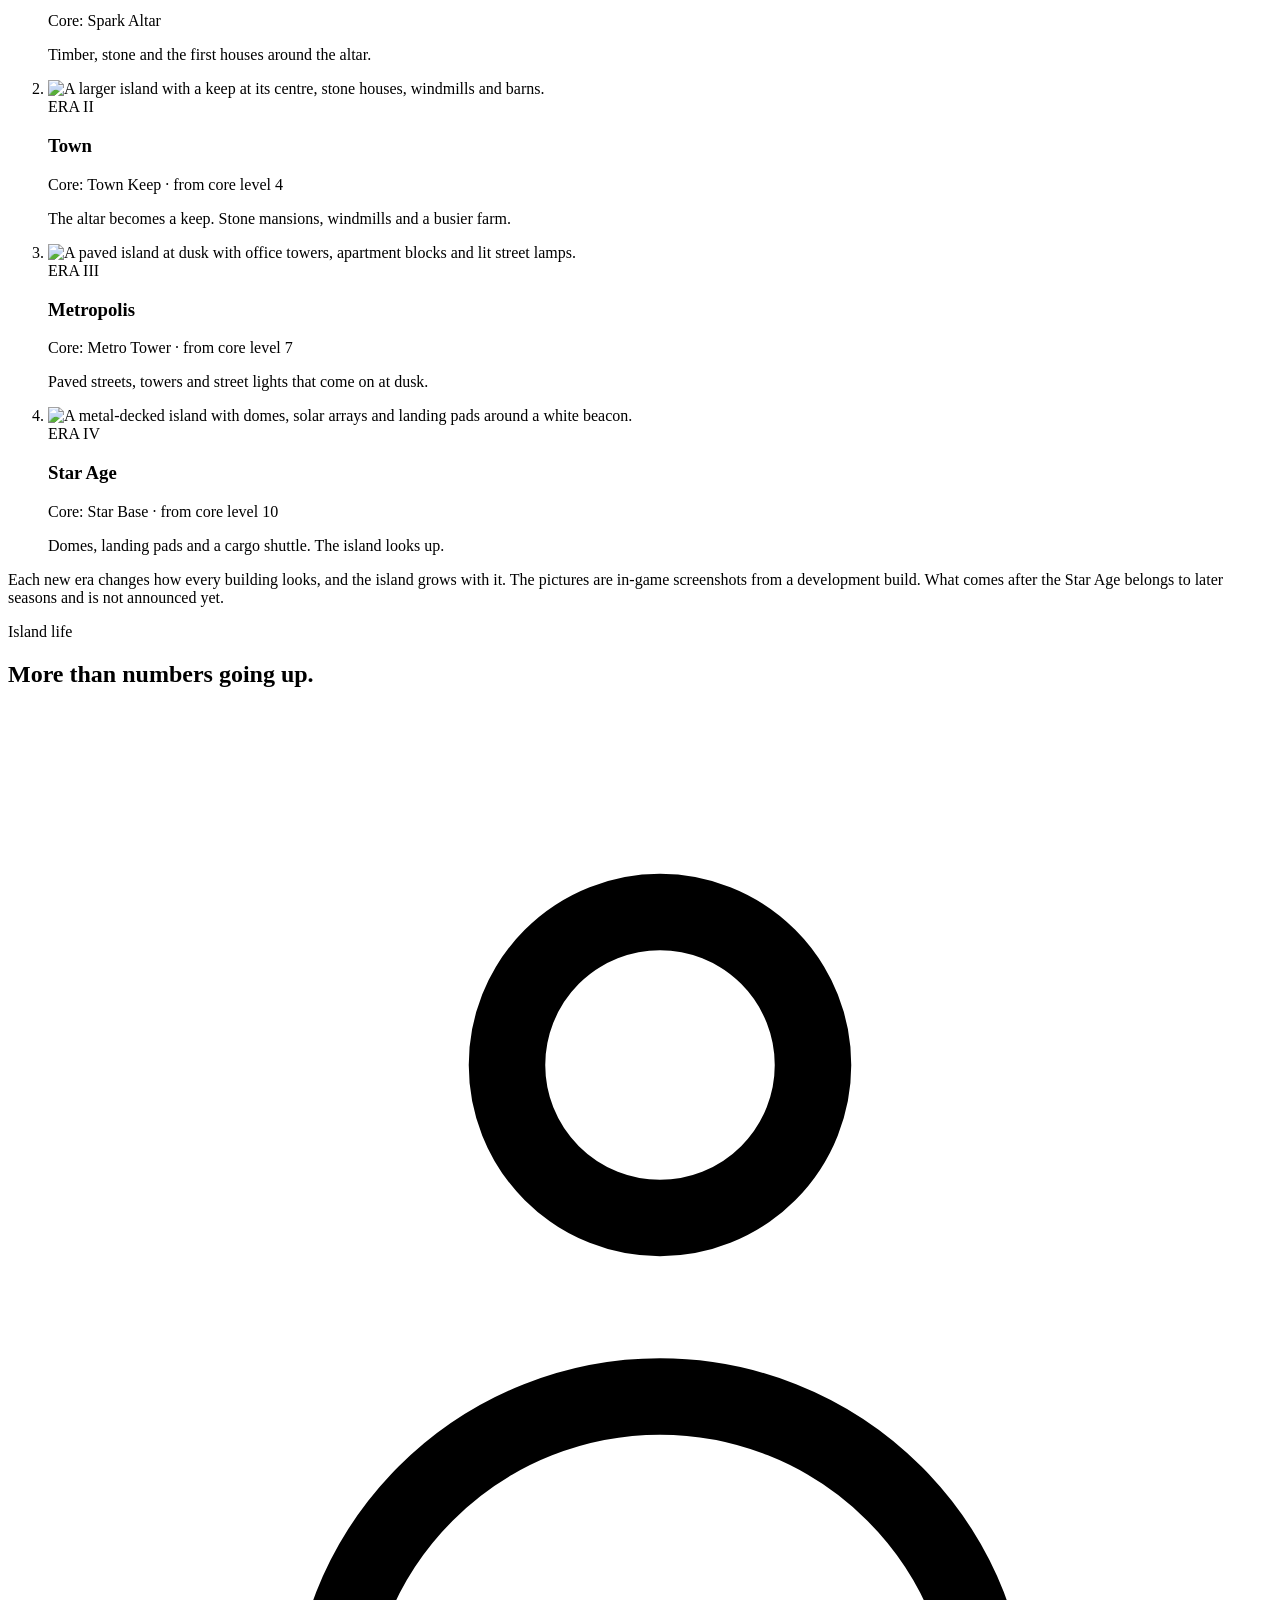
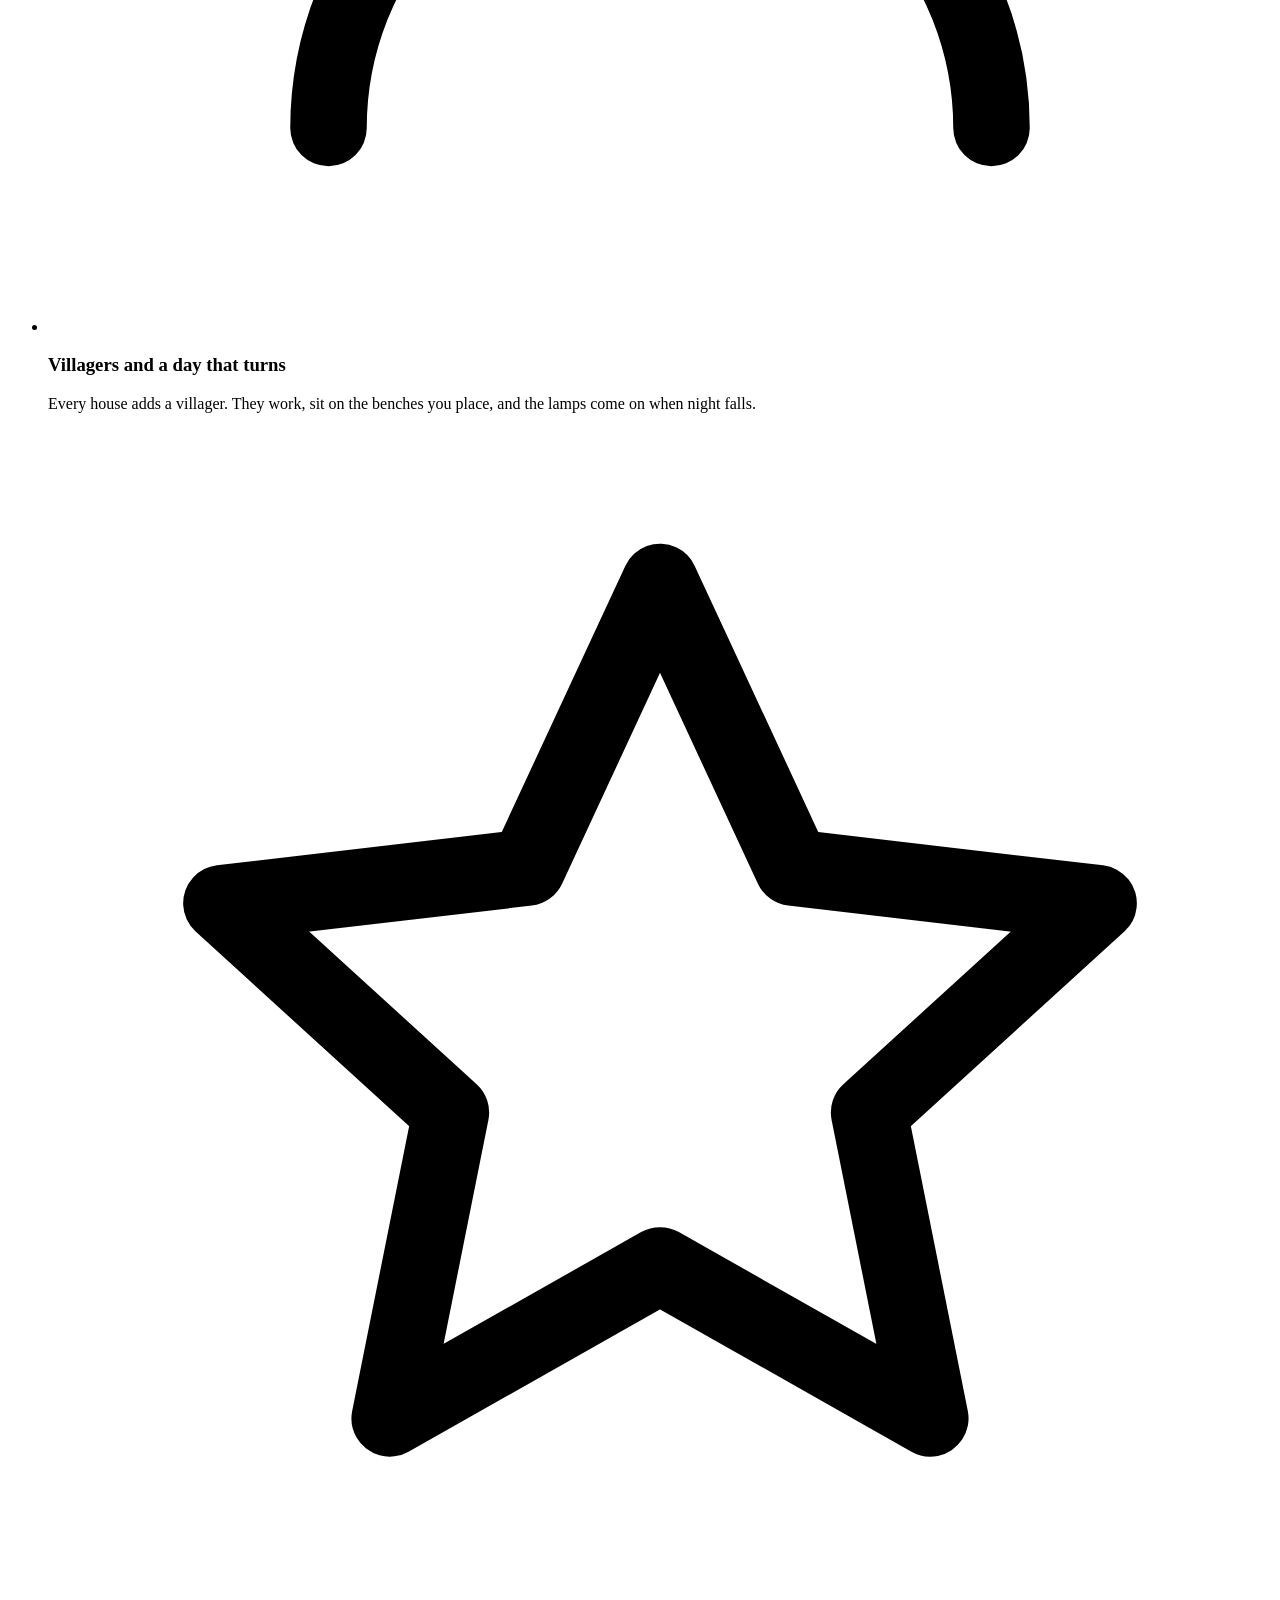
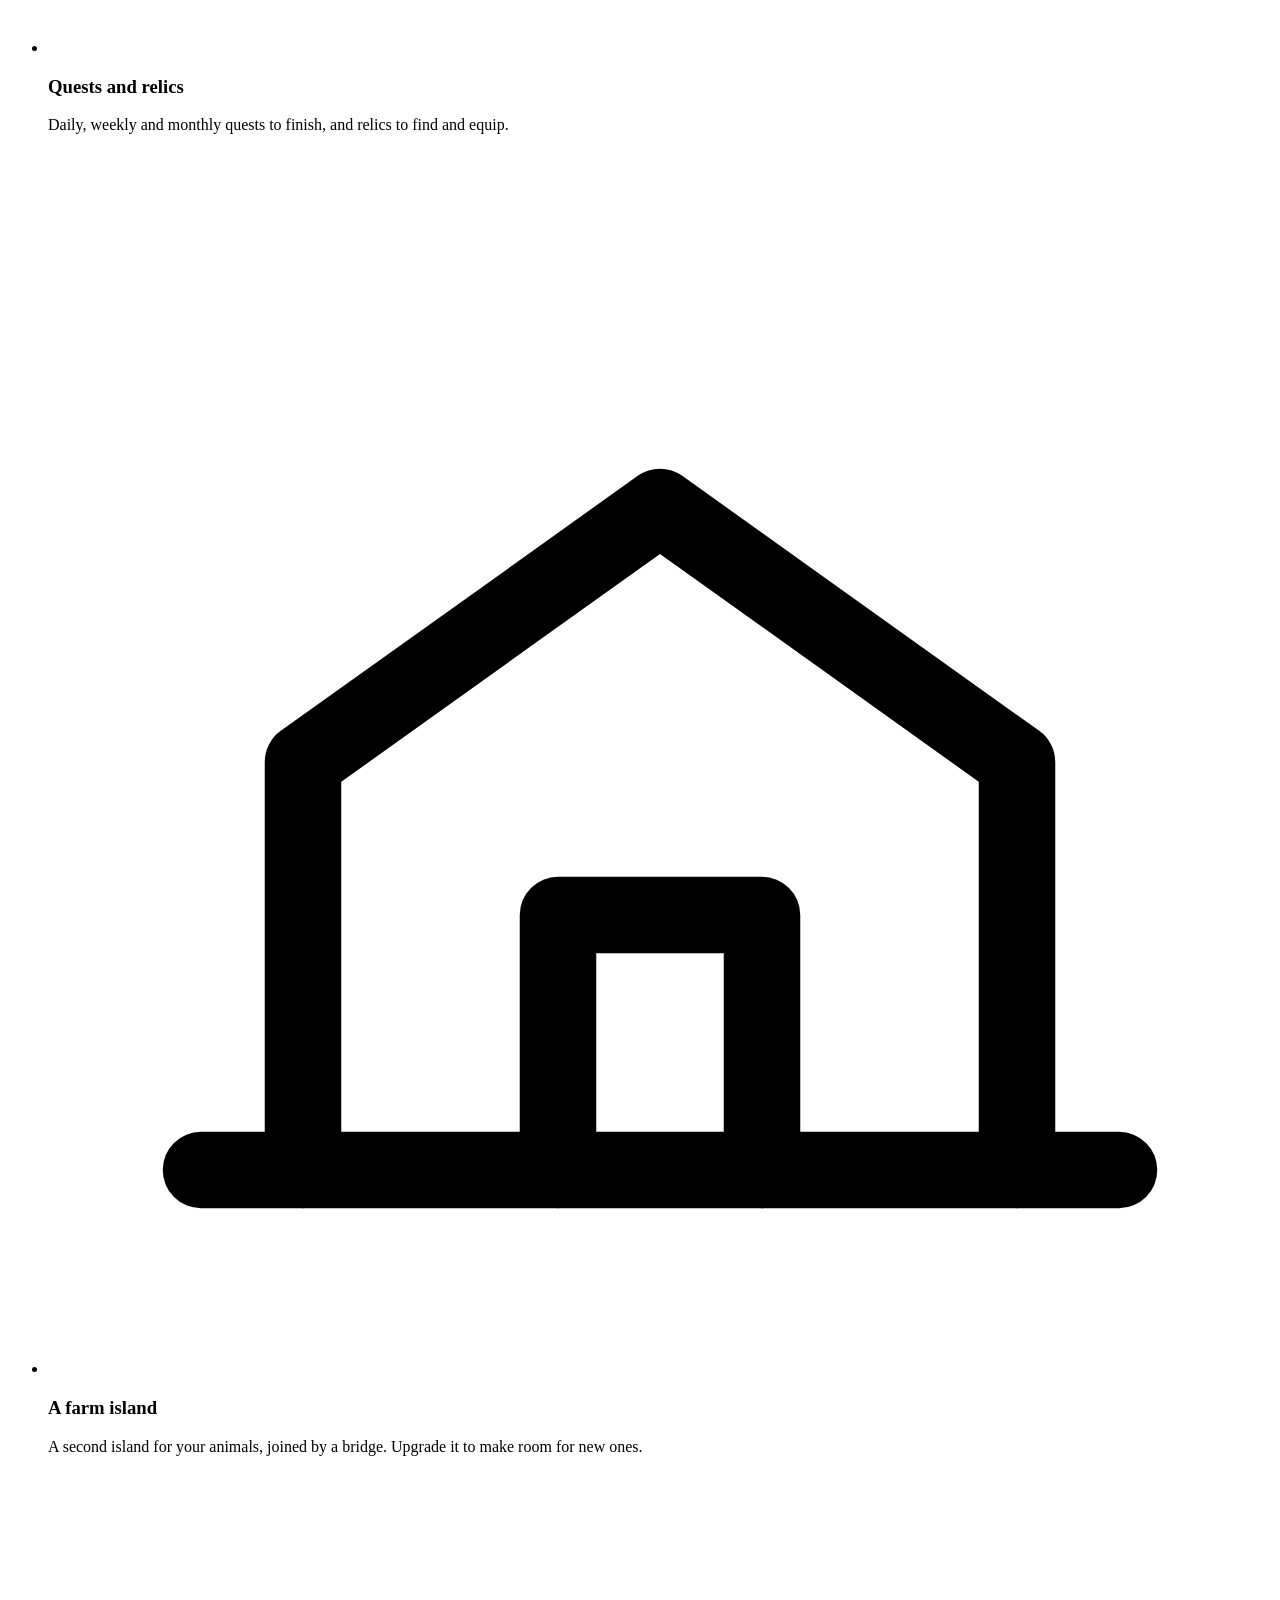
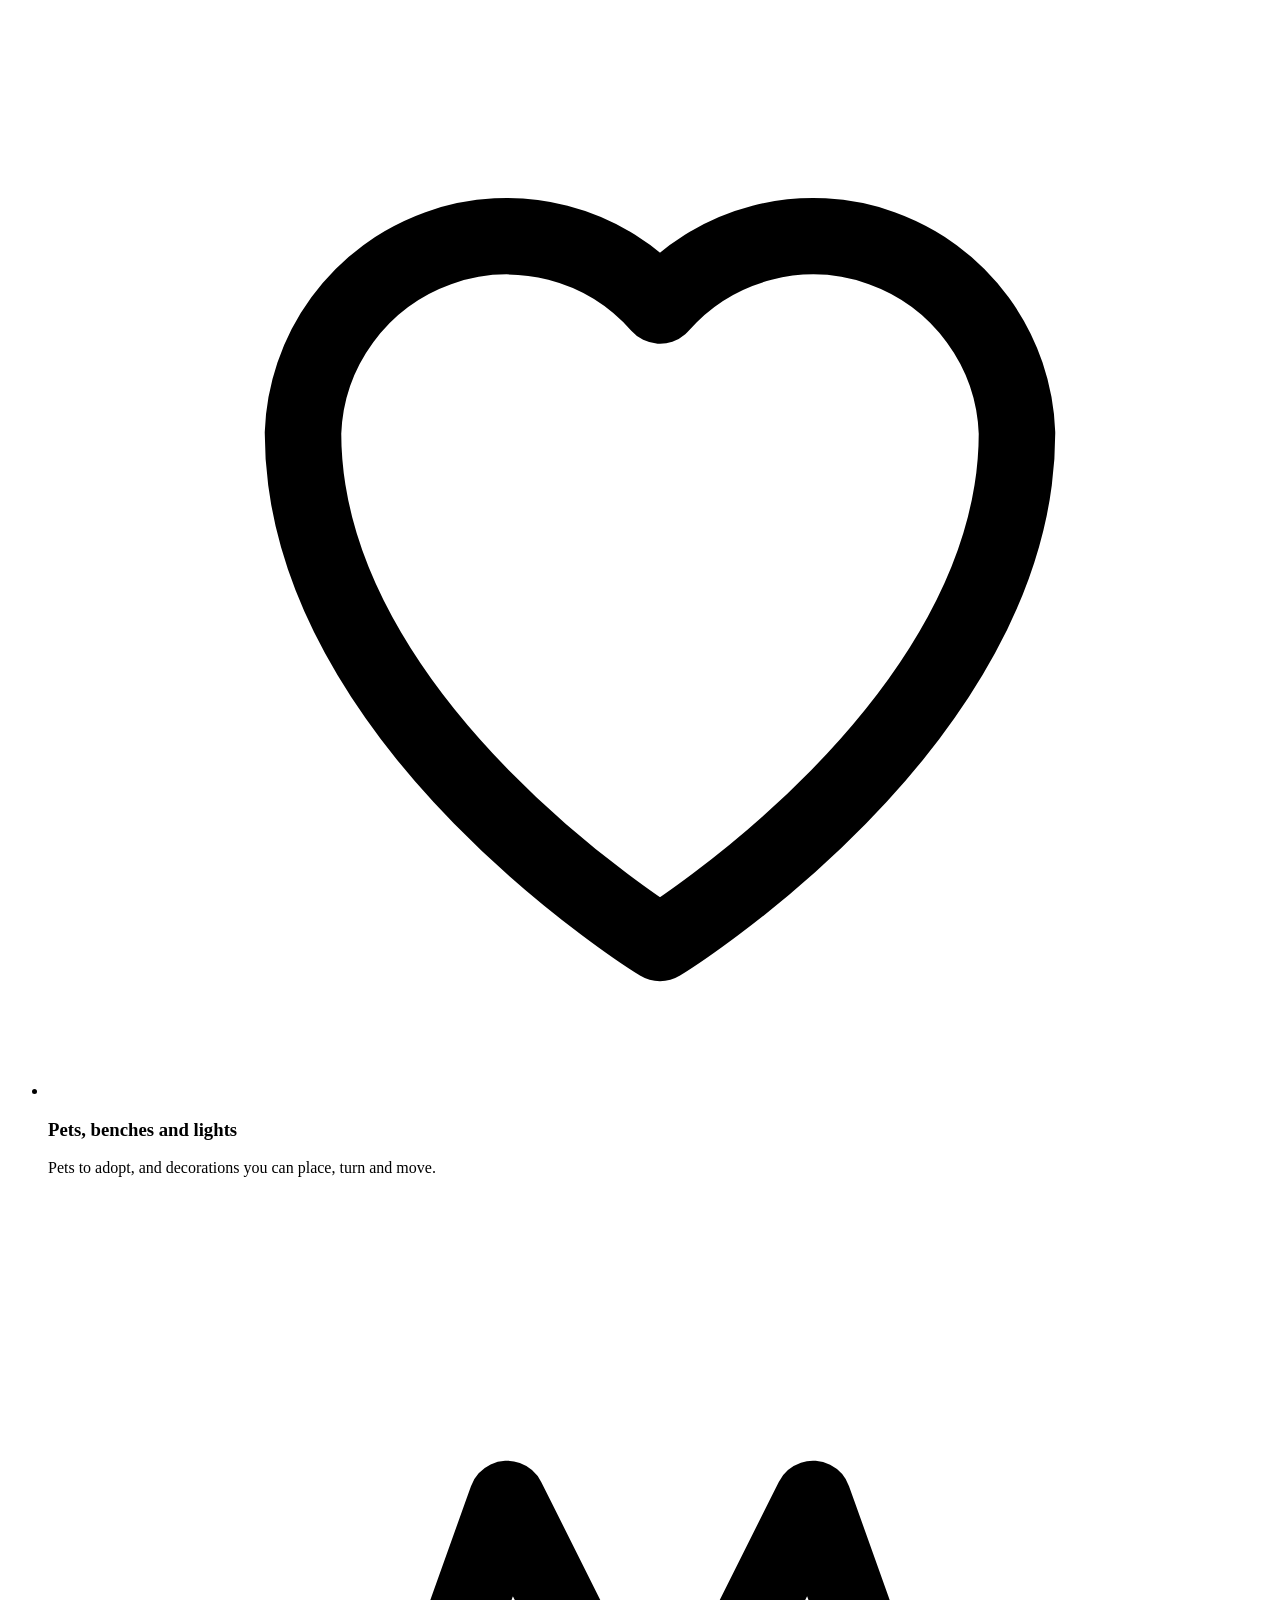
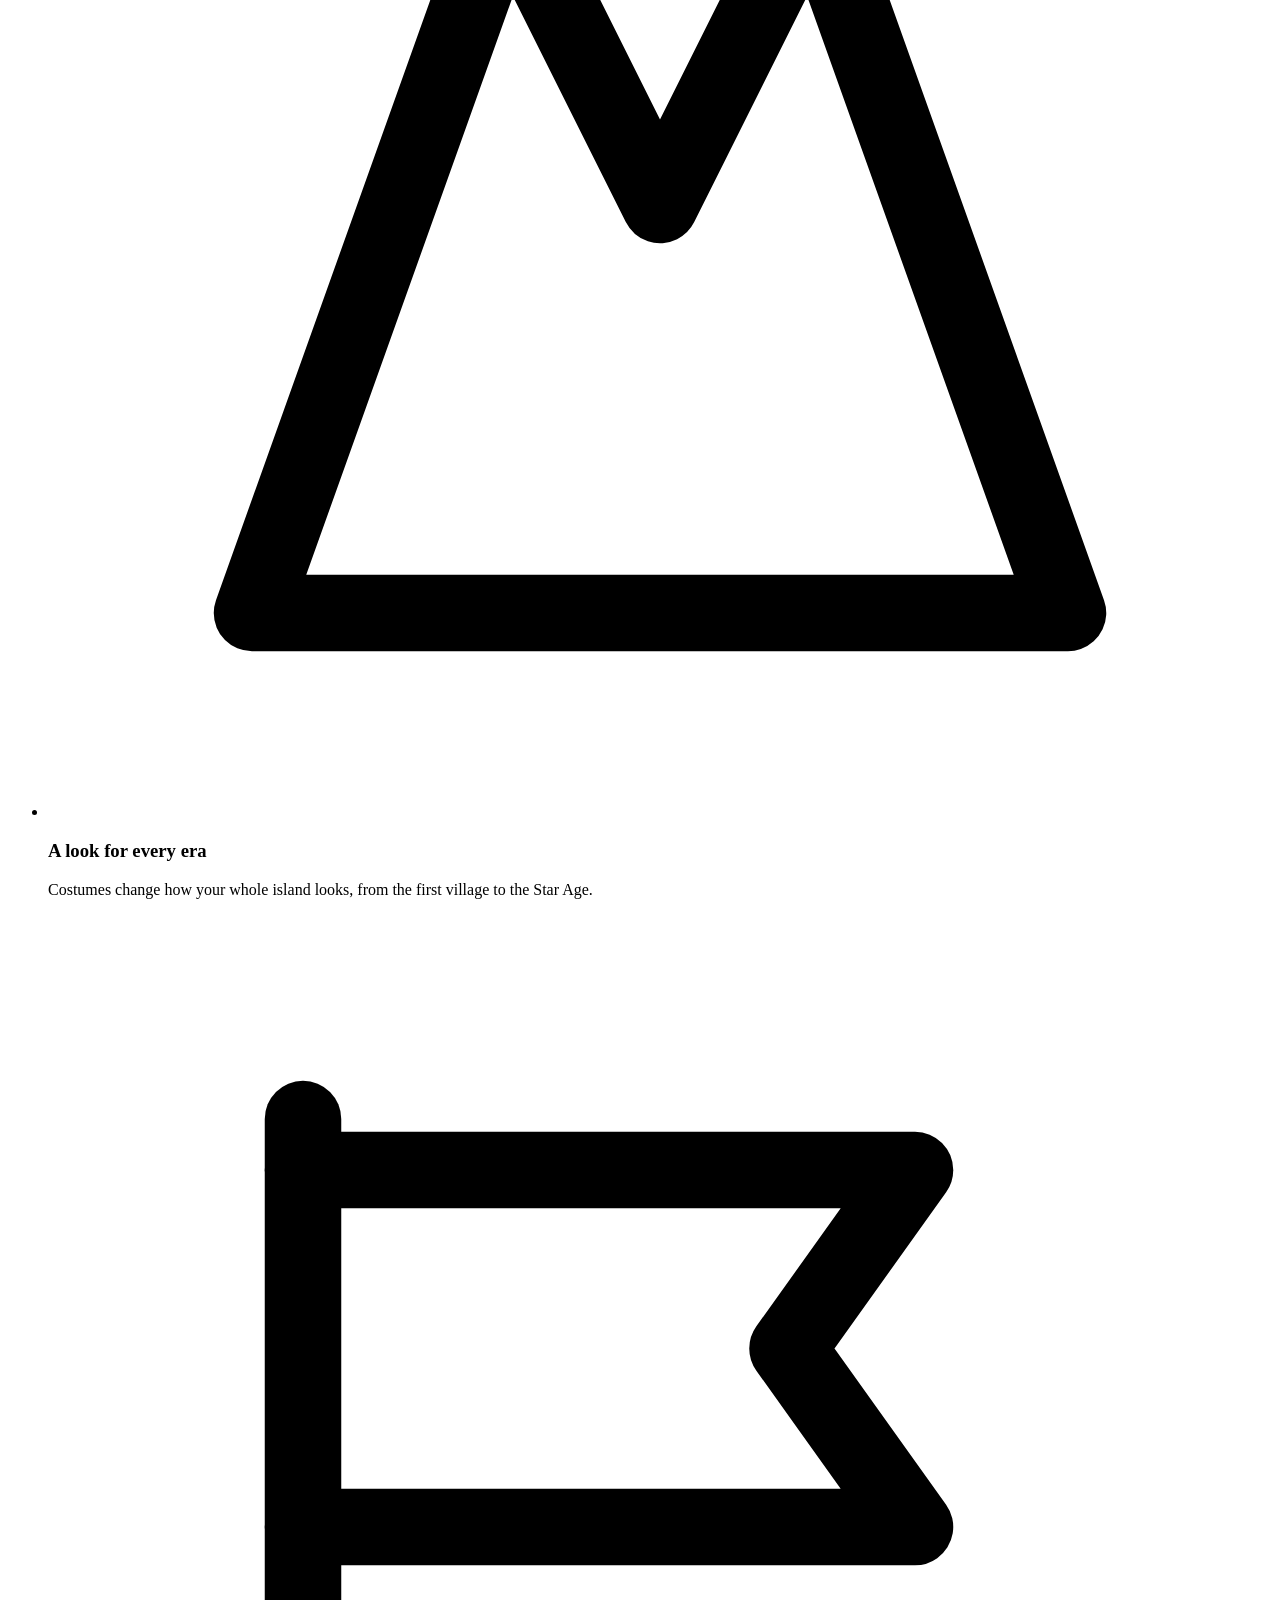
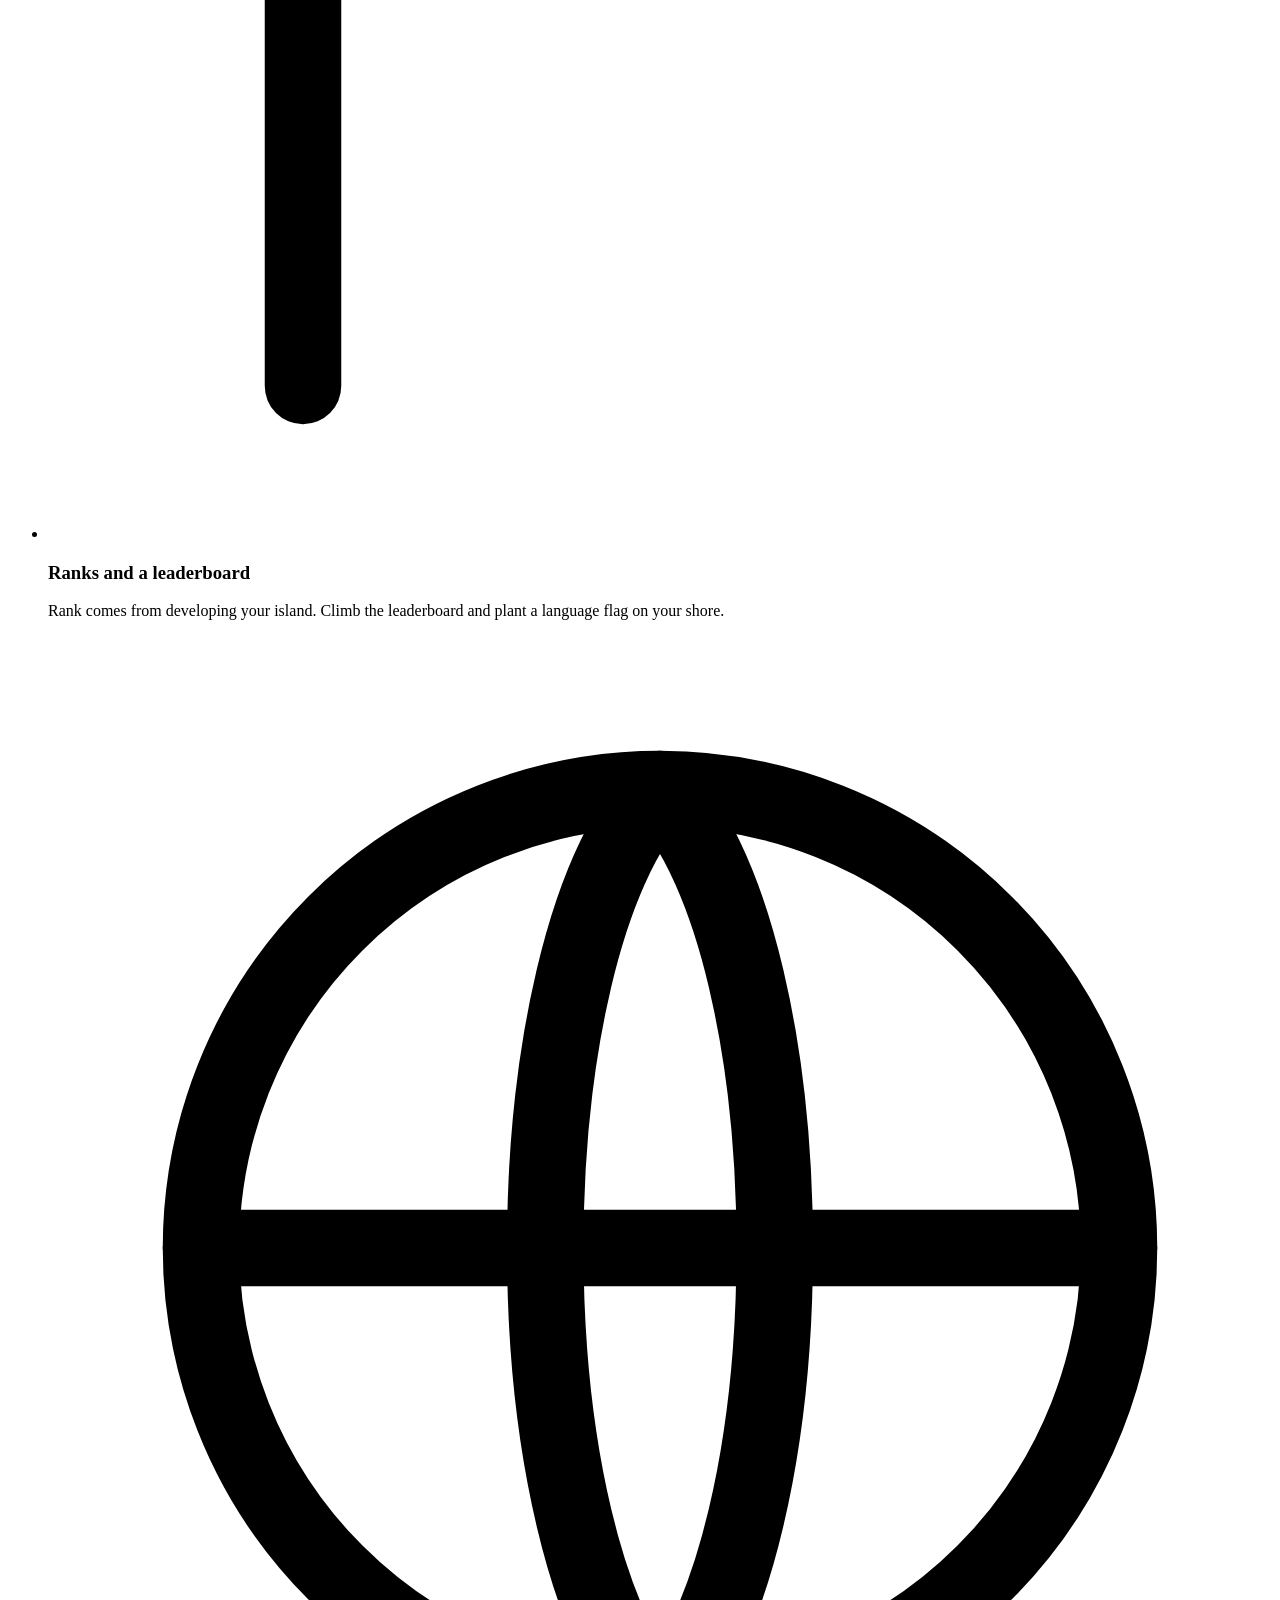
==== commit b6375528: "Redesign the site around the current game New page structure: hero, how it plays, the four eras of s" ====
--- a/site/index.html
+++ b/site/index.html
@@ -4,7 +4,7 @@
 <meta charset="utf-8">
 <meta name="viewport" content="width=device-width,initial-scale=1">
 <title>Genesis Idle — From a single spark, a civilization</title>
-<meta name="description" content="An idle city-builder at cosmic scale. From a single spark, a civilization. Coming soon.">
+<meta name="description" content="Light the Spark Altar on an island of your own and grow it from a village to a star base. An idle civilization builder for the web and Telegram. Coming soon.">
 <meta name="theme-color" content="#04050c">
 <link rel="canonical" href="https://genesisidle.com/">
 
@@ -12,30 +12,31 @@
 <meta property="og:site_name" content="Genesis Idle">
 <meta property="og:url" content="https://genesisidle.com/">
 <meta property="og:title" content="Genesis Idle — From a single spark, a civilization">
-<meta property="og:description" content="An idle city-builder at cosmic scale. Place the first district, let time do the rest.">
+<meta property="og:description" content="Light the Spark Altar on an island of your own and grow it from a village to a star base. Coming soon to the web and Telegram.">
 <meta property="og:image" content="https://genesisidle.com/og.png">
 <meta property="og:image:width" content="1200">
 <meta property="og:image:height" content="630">
-<meta property="og:image:alt" content="A dark blue planet whose city lights are switching on, one by one.">
+<meta property="og:image:alt" content="A world seen from orbit at sunrise, its night side covered in city lights.">
 <meta name="twitter:card" content="summary_large_image">
 <meta name="twitter:title" content="Genesis Idle — From a single spark, a civilization">
-<meta name="twitter:description" content="An idle city-builder at cosmic scale. Place the first district, let time do the rest.">
+<meta name="twitter:description" content="Light the Spark Altar on an island of your own and grow it from a village to a star base. Coming soon to the web and Telegram.">
 <meta name="twitter:image" content="https://genesisidle.com/og.png">
 
 <link rel="icon" href="/favicon.ico" sizes="32x32">
-<link rel="icon" href="/favicon.svg" type="image/svg+xml">
 <link rel="apple-touch-icon" href="/apple-touch-icon.png">
 <link rel="manifest" href="/site.webmanifest">
 
 <link rel="preconnect" href="https://fonts.googleapis.com">
 <link rel="preconnect" href="https://fonts.gstatic.com" crossorigin>
 <link rel="stylesheet" href="https://fonts.googleapis.com/css2?family=Unbounded:wght@400;600;800&amp;family=Space+Grotesk:wght@400;500;600&amp;family=JetBrains+Mono:wght@400;500&amp;display=swap">
+<link rel="preload" as="image" type="image/webp" href="/assets/bg/hero-1440.webp" imagesrcset="/assets/bg/hero-1440.webp 1440w, /assets/bg/hero-2560.webp 2560w" imagesizes="100vw" media="(min-width: 900px)">
+<link rel="preload" as="image" type="image/webp" href="/assets/bg/hero-m-720.webp" imagesrcset="/assets/bg/hero-m-720.webp 720w, /assets/bg/hero-m-1200.webp 1200w" imagesizes="100vw" media="(max-width: 899px)">
 <link rel="stylesheet" href="/assets/site.css">
 
 <script type="application/ld+json">
 {"@context":"https://schema.org","@graph":[
 {"@type":"Organization","@id":"https://genesisidle.com/#org","name":"Genesis Idle","url":"https://genesisidle.com/","logo":"https://genesisidle.com/icon-512.png"},
-{"@type":"VideoGame","@id":"https://genesisidle.com/#game","name":"Genesis Idle","url":"https://genesisidle.com/","description":"An idle city-builder at cosmic scale. From a single spark, a civilization.","genre":["Idle game","City-building game"],"image":"https://genesisidle.com/og.png","publisher":{"@id":"https://genesisidle.com/#org"}}
+{"@type":"VideoGame","@id":"https://genesisidle.com/#game","name":"Genesis Idle","url":"https://genesisidle.com/","description":"An idle civilization builder. Light the Spark Altar on an island of your own and grow it from a village to a star base.","genre":["Idle game","City-building game"],"image":"https://genesisidle.com/og.png","publisher":{"@id":"https://genesisidle.com/#org"}}
 ]}
 </script>
 <script src="/assets/site.js" defer></script>
@@ -45,19 +46,13 @@
 <div class="gi-page" id="top">
 
 <div class="gi-sky" aria-hidden="true">
-  <span class="gi-nebula gi-nebula--a"></span>
-  <span class="gi-nebula gi-nebula--b"></span>
-  <span class="gi-nebula gi-nebula--c"></span>
-  <canvas class="gi-stars"></canvas>
-  <span class="gi-shoot gi-shoot--a"></span>
-  <span class="gi-shoot gi-shoot--b"></span>
-  <span class="gi-shoot gi-shoot--c"></span>
+  <img class="gi-sky-img" src="/assets/bg/sky-1280.webp" srcset="/assets/bg/sky-1280.webp 1280w, /assets/bg/sky-2560.webp 2560w" sizes="100vw" width="2560" height="1600" alt="" decoding="async">
 </div>
 
 <header class="gi-header">
   <div class="gi-header-in">
     <a class="gi-brand" href="#top">
-      <svg width="34" height="34" viewBox="0 0 34 34" aria-hidden="true"><circle cx="17" cy="17" r="15.5" fill="none" stroke="#8b7bff" stroke-width="1" opacity="0.7"></circle><circle cx="17" cy="17" r="9" fill="none" stroke="#5ce1ff" stroke-width="1" opacity="0.5"></circle><circle cx="17" cy="17" r="3.2" fill="#ffcc7a"></circle></svg>
+      <img src="/assets/coin/gtp-coin-96.png" width="34" height="34" alt="">
       <span class="gi-brand-name">GENESIS IDLE</span>
     </a>
     <nav class="gi-nav" aria-label="Main">
@@ -66,13 +61,13 @@
         <svg class="gi-x" width="20" height="20" viewBox="0 0 20 20" fill="none" stroke="currentColor" stroke-width="1.5" stroke-linecap="round" aria-hidden="true"><path d="M5 5l10 10M15 5L5 15"></path></svg>
       </button>
       <ul class="gi-nav-links" id="gi-menu">
-        <li><a href="#story">Story</a></li>
-        <li><a href="#play">Try it</a></li>
+        <li><a href="#game">The game</a></li>
         <li><a href="#eras">Eras</a></li>
-        <li><a href="#ownership">Ownership</a></li>
+        <li><a href="#life">Island life</a></li>
+        <li><a href="#gtp">GTP</a></li>
         <li><a href="#faq">FAQ</a></li>
       </ul>
-      <a class="gi-btn gi-btn--ghost gi-btn--sm gi-nav-cta" href="#join">Coming soon</a>
+      <span class="gi-soon gi-soon--sm gi-nav-cta">Coming soon</span>
     </nav>
   </div>
 </header>
@@ -80,148 +75,113 @@
 <main class="gi-main" id="main">
 
 <section class="gi-hero">
+  <div class="gi-hero-bg" aria-hidden="true">
+    <div class="gi-scene">
+      <picture>
+        <source media="(max-width: 899px)" srcset="/assets/bg/hero-m-720.webp 720w, /assets/bg/hero-m-1200.webp 1200w" sizes="100vw" width="1200" height="1800">
+        <img class="gi-scene-img" src="/assets/bg/hero-1440.webp" srcset="/assets/bg/hero-1440.webp 1440w, /assets/bg/hero-2560.webp 2560w" sizes="100vw" width="2560" height="1600" alt="" fetchpriority="high" decoding="async">
+      </picture>
+      <div class="gi-lights gi-lights--d" id="gi-lights" data-pause></div>
+      <div class="gi-lights gi-lights--m" id="gi-lights-m" data-pause></div>
+    </div>
+    <span class="gi-hero-scrim"></span>
+  </div>
   <div class="gi-hero-copy">
-    <p class="gi-eyebrow">An idle city-builder at cosmic scale</p>
-    <h1 class="gi-h1">From a single spark, a civilization.</h1>
-    <p class="gi-hero-lead">Genesis Idle begins with one point of light. Place the first district, let time do the rest, and watch a settlement become a world, a star system, a galaxy.</p>
+    <p class="gi-eyebrow">An idle civilization builder</p>
+    <h1 class="gi-h1">From a single spark, a&nbsp;civilization.</h1>
+    <p class="gi-hero-lead">Light the Spark Altar on an island of your own. Build a village, let it run while you are away, and come back to a town, a metropolis, a star base.</p>
     <div class="gi-hero-actions">
-      <a class="gi-btn gi-btn--primary" href="#play">Light the first spark</a>
-      <a class="gi-link" href="#story">Read the story <span aria-hidden="true">→</span></a>
-    </div>
-    <div class="gi-readout">
-      <div><span class="gi-k">Era</span><span class="gi-v">I · Spark</span></div>
-      <div><span class="gi-k">Population</span><span class="gi-v is-amber" data-v="popText">—</span></div>
-      <div><span class="gi-k">Light / s</span><span class="gi-v is-cyan" data-v="rateText">—</span></div>
-    </div>
-  </div>
-  <div class="gi-planet-wrap">
-    <div class="gi-planet" data-pause>
-      <div class="gi-halo" aria-hidden="true"></div>
-      <div class="gi-spark" aria-hidden="true"></div>
-      <div class="gi-float">
-        <div class="gi-ring gi-ring--a" aria-hidden="true"><div class="gi-ring-line"></div><div class="gi-orbit gi-orbit--a"><span class="gi-moon"></span></div></div>
-        <div class="gi-ring gi-ring--b" aria-hidden="true"><div class="gi-ring-line"></div><div class="gi-orbit gi-orbit--b"><span class="gi-probe"></span></div></div>
-        <svg class="gi-routes" aria-hidden="true" viewBox="0 0 600 600"><path class="gi-route" d="M380 270 Q 520 160 560 120" stroke="#ffcc7a" stroke-width="1.5" fill="none" opacity="0.8"></path><path class="gi-route gi-route--b" d="M220 360 Q 90 450 40 500" stroke="#7fe6ff" stroke-width="1.5" fill="none" opacity="0.7"></path><path class="gi-route gi-route--c" d="M330 410 Q 420 520 470 560" stroke="#b9adff" stroke-width="1.2" fill="none" opacity="0.6"></path><rect x="552" y="112" width="14" height="14" fill="none" stroke="#ffcc7a" stroke-width="1.5" transform="rotate(45 559 119)"></rect><rect x="33" y="493" width="14" height="14" fill="none" stroke="#7fe6ff" stroke-width="1.5" transform="rotate(45 40 500)"></rect><circle cx="470" cy="560" r="6" fill="none" stroke="#b9adff" stroke-width="1.5"></circle></svg>
-        <div class="gi-globe" role="img" aria-label="A planet whose city lights switch on one by one">
-          <div class="gi-band" aria-hidden="true"></div>
-          <div class="gi-shade" aria-hidden="true"></div>
-          <div class="gi-lights" id="gi-lights" aria-hidden="true"></div>
-          <div class="gi-rim" aria-hidden="true"></div>
-        </div>
-      </div>
-    </div>
-  </div>
-</section>
-
-<section class="gi-story" id="story">
-  <span class="gi-thread" aria-hidden="true"></span>
-  <p class="gi-eyebrow gi-eyebrow--muted gi-reveal">The idea</p>
-  <h2 class="gi-story-h gi-reveal">Every civilization is a long conversation between patience and light.</h2>
-  <p class="gi-story-p gi-reveal">Idle games are about time. So are civilizations. Genesis Idle is built on one quiet idea: small decisions, given enough time, become worlds.</p>
-  <p class="gi-story-line gi-reveal">You plant. You leave. You return — <span class="is-amber">and find something larger than you left behind.</span></p>
-</section>
-
-<section class="gi-section" id="play">
-  <div class="gi-play gi-reveal">
-    <div class="gi-play-copy">
-      <p class="gi-eyebrow">Try it</p>
-      <h2 class="gi-play-h">Light the first spark.</h2>
-      <p class="gi-play-p">Every district you place keeps working when you stop. Place one, then just watch the numbers climb.</p>
-      <div class="gi-away" id="gi-away" role="status" hidden>
-        <span id="gi-away-text"></span>
-        <button class="gi-link-btn" id="gi-away-dismiss" type="button">Dismiss</button>
-      </div>
-      <div class="gi-stats">
-        <div><span class="gi-k">Districts</span><span class="gi-v"><span data-v="districts">—</span><small> / 24</small></span></div>
-        <div><span class="gi-k">Population</span><span class="gi-v is-amber" data-v="popText">—</span></div>
-        <div><span class="gi-k">Light / s</span><span class="gi-v is-cyan" data-v="rateText">—</span></div>
-      </div>
-      <div class="gi-play-actions">
-        <button class="gi-btn gi-btn--primary" id="gi-place" type="button">Place a district</button>
-        <span class="gi-note" id="gi-note" role="status"></span>
-      </div>
-      <div class="gi-complete" id="gi-complete" hidden>
-        <p class="gi-eyebrow">Era II unlocked</p>
-        <h3 class="gi-h3" id="gi-complete-title" tabindex="-1">The settlement is complete.</h3>
-        <p class="gi-complete-p">Roads, power, people. The town learns to run without you.</p>
-        <div><button class="gi-link-btn" type="button" data-demo-reset>Start over</button></div>
-      </div>
-      <p class="gi-sr" id="gi-live" role="status" aria-live="polite"></p>
-    </div>
-    <div class="gi-play-board">
-      <div class="gi-tiles" id="gi-tiles" role="group" aria-label="District grid. Use the arrow keys to move, Enter to place a district."></div>
-    </div>
-  </div>
-</section>
-
-<section class="gi-skyline" aria-label="A city rising">
-  <div class="gi-skyline-glow" aria-hidden="true"></div>
-  <div class="gi-sun" aria-hidden="true"></div>
-  <div class="gi-skyline-copy gi-reveal">
-    <h2 class="gi-skyline-h">Watch it rise.</h2>
-    <p class="gi-skyline-p">Every window is a choice you made a while ago.</p>
-  </div>
-  <div class="gi-buildings" id="gi-buildings" aria-hidden="true"></div>
-</section>
-
-<section class="gi-section" id="eras">
+      <span class="gi-soon">Coming soon</span>
+      <a class="gi-link" href="#game">See how it plays <span aria-hidden="true">↓</span></a>
+    </div>
+    <ul class="gi-facts">
+      <li><strong>4 eras</strong><span>in season one</span></li>
+      <li><strong>50 languages</strong><span>in the game</span></li>
+      <li><strong>Web + Telegram</strong><span>computer and phone</span></li>
+    </ul>
+  </div>
+</section>
+
+<section class="gi-section" id="game">
   <div class="gi-section-head gi-reveal">
-    <p class="gi-eyebrow">The path</p>
-    <h2 class="gi-h2">Six ages, one unbroken line.</h2>
-  </div>
-  <div class="gi-eras-wrap">
-    <div class="gi-eras-track" aria-hidden="true"></div>
-    <div class="gi-eras-fill" aria-hidden="true"></div>
+    <p class="gi-eyebrow">The game</p>
+    <h2 class="gi-h2">Build it, leave it, come back to more.</h2>
+  </div>
+  <ol class="gi-steps">
+    <li class="gi-step gi-reveal"><h3 class="gi-h3">Light the altar</h3><p>Your island starts with a single building: the Spark Altar, the heart of your civilization. Everything else grows around it.</p></li>
+    <li class="gi-step gi-reveal"><h3 class="gi-h3">Build and let it run</h3><p>Houses bring villagers. Woodcutters, quarries and fields keep producing while you are away; come back, collect, and upgrade.</p></li>
+    <li class="gi-step gi-reveal"><h3 class="gi-h3">Raise the core</h3><p>The level of your core sets your era. Reach the next one and every building on the island transforms.</p></li>
+  </ol>
+  <figure class="gi-shot gi-reveal">
+    <img src="/assets/game/island-1120.webp" srcset="/assets/game/island-1120.webp 1120w, /assets/game/island-1920.webp 1920w" sizes="(max-width: 1240px) 100vw, 1176px" width="1920" height="1080" alt="A floating island in Era II: a keep at the centre, houses, mills and fields around it, and a farm island joined by a wooden bridge. Resource counters and the build menu frame the view." loading="lazy" decoding="async">
+    <figcaption>In-game screenshot · Era II · development build</figcaption>
+  </figure>
+
+</section>
+
+<div class="gi-eras-band">
+  <img class="gi-eras-bg" src="/assets/bg/dusk-1280.webp" srcset="/assets/bg/dusk-1280.webp 1280w, /assets/bg/dusk-2560.webp 2560w" sizes="100vw" width="2560" height="1100" alt="" aria-hidden="true" loading="lazy" decoding="async">
+  <section class="gi-section" id="eras">
+    <div class="gi-section-head gi-reveal">
+      <p class="gi-eyebrow">Season one</p>
+      <h2 class="gi-h2">Four eras, one island.</h2>
+    </div>
     <ol class="gi-eras">
-      <li class="gi-era gi-era--1"><span class="gi-era-icon" aria-hidden="true"><i></i></span><div class="gi-era-text"><span class="gi-era-num">I</span><h3 class="gi-era-name">Spark</h3><p class="gi-era-p">A single light in the dark. The first district is placed.</p></div></li>
-      <li class="gi-era gi-era--2"><span class="gi-era-icon" aria-hidden="true"><i></i></span><div class="gi-era-text"><span class="gi-era-num">II</span><h3 class="gi-era-name">Settlement</h3><p class="gi-era-p">Roads, power, people. The town learns to run without you.</p></div></li>
-      <li class="gi-era gi-era--3"><span class="gi-era-icon" aria-hidden="true"><i></i></span><div class="gi-era-text"><span class="gi-era-num">III</span><h3 class="gi-era-name">Metropolis</h3><p class="gi-era-p">Skylines and landmarks. The city starts to write its own history.</p></div></li>
-      <li class="gi-era gi-era--4"><span class="gi-era-icon" aria-hidden="true"><i></i></span><div class="gi-era-text"><span class="gi-era-num">IV</span><h3 class="gi-era-name">Planet</h3><p class="gi-era-p">Cities join into one lit world, visible from orbit.</p></div></li>
-      <li class="gi-era gi-era--5"><span class="gi-era-icon" aria-hidden="true"><i></i></span><div class="gi-era-text"><span class="gi-era-num">V</span><h3 class="gi-era-name">Star System</h3><p class="gi-era-p">Moons, stations and trade between worlds.</p></div></li>
-      <li class="gi-era gi-era--6"><span class="gi-era-icon" aria-hidden="true"><i></i></span><div class="gi-era-text"><span class="gi-era-num">VI</span><h3 class="gi-era-name">Galaxy</h3><p class="gi-era-p">What began as one spark becomes a spiral of light.</p></div></li>
+      <li class="gi-era gi-reveal">
+        <img src="/assets/game/era-1-520.webp" srcset="/assets/game/era-1-520.webp 520w, /assets/game/era-1-920.webp 920w" sizes="(max-width: 599px) 100vw, (max-width: 1099px) 50vw, 290px" width="920" height="680" alt="A small green island with red-roofed cottages, a barn and fields around a stone altar." loading="lazy" decoding="async">
+        <div class="gi-era-body"><span class="gi-era-num">ERA I</span><h3 class="gi-era-name">Village</h3><span class="gi-era-core">Core: Spark Altar</span><p>Timber, stone and the first houses around the altar.</p></div>
+      </li>
+      <li class="gi-era gi-reveal">
+        <img src="/assets/game/era-2-520.webp" srcset="/assets/game/era-2-520.webp 520w, /assets/game/era-2-920.webp 920w" sizes="(max-width: 599px) 100vw, (max-width: 1099px) 50vw, 290px" width="920" height="680" alt="A larger island with a keep at its centre, stone houses, windmills and barns." loading="lazy" decoding="async">
+        <div class="gi-era-body"><span class="gi-era-num">ERA II</span><h3 class="gi-era-name">Town</h3><span class="gi-era-core">Core: Town Keep · from core level 4</span><p>The altar becomes a keep. Stone mansions, windmills and a busier farm.</p></div>
+      </li>
+      <li class="gi-era gi-reveal">
+        <img src="/assets/game/era-3-520.webp" srcset="/assets/game/era-3-520.webp 520w, /assets/game/era-3-920.webp 920w" sizes="(max-width: 599px) 100vw, (max-width: 1099px) 50vw, 290px" width="920" height="680" alt="A paved island at dusk with office towers, apartment blocks and lit street lamps." loading="lazy" decoding="async">
+        <div class="gi-era-body"><span class="gi-era-num">ERA III</span><h3 class="gi-era-name">Metropolis</h3><span class="gi-era-core">Core: Metro Tower · from core level 7</span><p>Paved streets, towers and street lights that come on at dusk.</p></div>
+      </li>
+      <li class="gi-era gi-reveal">
+        <img src="/assets/game/era-4-520.webp" srcset="/assets/game/era-4-520.webp 520w, /assets/game/era-4-920.webp 920w" sizes="(max-width: 599px) 100vw, (max-width: 1099px) 50vw, 290px" width="920" height="680" alt="A metal-decked island with domes, solar arrays and landing pads around a white beacon." loading="lazy" decoding="async">
+        <div class="gi-era-body"><span class="gi-era-num">ERA IV</span><h3 class="gi-era-name">Star Age</h3><span class="gi-era-core">Core: Star Base · from core level 10</span><p>Domes, landing pads and a cargo shuttle. The island looks up.</p></div>
+      </li>
     </ol>
-  </div>
-</section>
-
-<section class="gi-section" id="ownership">
+    <p class="gi-after gi-reveal">Each new era changes how every building looks, and the island grows with it. The pictures are in-game screenshots from a development build. What comes after the Star Age belongs to later seasons and is not announced yet.</p>
+  </section>
+</div>
+
+<section class="gi-section" id="life">
   <div class="gi-section-head gi-reveal">
-    <p class="gi-eyebrow">How it plays</p>
-    <h2 class="gi-h2">Build. Evolve. Own what you leave behind.</h2>
-  </div>
-  <div class="gi-cards">
-    <article class="gi-card gi-reveal">
-      <svg width="40" height="40" viewBox="0 0 40 40" fill="none" stroke="#ffcc7a" stroke-width="1.5" aria-hidden="true"><rect x="6" y="18" width="8" height="16"></rect><rect x="16" y="8" width="8" height="26"></rect><rect x="26" y="14" width="8" height="20"></rect><path d="M4 34h32"></path></svg>
-      <h3 class="gi-h3">Build</h3>
-      <p class="gi-card-p">Zone districts, route energy, raise landmarks. Your city keeps growing while you’re away.</p>
-    </article>
-    <article class="gi-card gi-reveal">
-      <svg width="40" height="40" viewBox="0 0 40 40" fill="none" stroke="#8b7bff" stroke-width="1.5" aria-hidden="true"><circle cx="20" cy="20" r="4"></circle><circle cx="20" cy="20" r="10"></circle><circle cx="20" cy="20" r="16"></circle><circle cx="30" cy="10.5" r="2" fill="#8b7bff"></circle></svg>
-      <h3 class="gi-h3">Evolve</h3>
-      <p class="gi-card-p">Advance through cosmic eras. Every new beginning carries forward what your civilization learned.</p>
-    </article>
-    <article class="gi-card gi-reveal">
-      <svg width="40" height="40" viewBox="0 0 40 40" fill="none" stroke="#7fe6ff" stroke-width="1.5" aria-hidden="true"><rect x="9" y="4" width="22" height="32" rx="3"></rect><circle cx="20" cy="18" r="5"></circle><path d="M14 29h12"></path></svg>
-      <h3 class="gi-h3">Own</h3>
-      <p class="gi-card-p">Districts, landmarks and relics you create can live on-chain — yours to keep, trade or pass on.</p>
-    </article>
-  </div>
-  <div class="gi-own gi-reveal">
-    <div class="gi-relic-stage" data-pause aria-hidden="true">
-      <div class="gi-relic">
-        <div class="gi-relic-frame"></div>
-        <div class="gi-relic-orb"></div>
-        <div class="gi-relic-ring"></div>
-        <div class="gi-relic-tag">RELIC · ERA IV</div>
-        <div class="gi-holo"></div>
-      </div>
-    </div>
-    <div class="gi-own-copy">
-      <h3 class="gi-h3">What ownership means here</h3>
-      <ul class="gi-own-list">
-        <li><strong>What you make is yours.</strong> Districts, landmarks and relics you create can live on-chain.</li>
-        <li><strong>Keep it, trade it or pass it on.</strong> That choice stays with you.</li>
-        <li><strong>It is part of the game, not a promise of profit.</strong> Nothing on this site is financial advice.</li>
+    <p class="gi-eyebrow">Island life</p>
+    <h2 class="gi-h2">More than numbers going up.</h2>
+  </div>
+  <ul class="gi-life">
+    <li class="gi-reveal"><svg viewBox="0 0 24 24" fill="none" stroke="currentColor" stroke-width="1.5" stroke-linecap="round" stroke-linejoin="round" aria-hidden="true"><circle cx="12" cy="7" r="3"/><path d="M5.5 20a6.5 6.5 0 0 1 13 0"/></svg><h3>Villagers and a day that turns</h3><p>Every house adds a villager. They work, sit on the benches you place, and the lamps come on when night falls.</p></li>
+    <li class="gi-reveal"><svg viewBox="0 0 24 24" fill="none" stroke="currentColor" stroke-width="1.5" stroke-linecap="round" stroke-linejoin="round" aria-hidden="true"><path d="M12 3l2.6 5.6 6 .7-4.5 4.1 1.2 6-5.3-3-5.3 3 1.2-6L3.4 9.3l6-.7z"/></svg><h3>Quests and relics</h3><p>Daily, weekly and monthly quests to finish, and relics to find and equip.</p></li>
+    <li class="gi-reveal"><svg viewBox="0 0 24 24" fill="none" stroke="currentColor" stroke-width="1.5" stroke-linecap="round" stroke-linejoin="round" aria-hidden="true"><path d="M3 20h18"/><path d="M5 20v-8l7-5 7 5v8"/><path d="M10 20v-5h4v5"/></svg><h3>A farm island</h3><p>A second island for your animals, joined by a bridge. Upgrade it to make room for new ones.</p></li>
+    <li class="gi-reveal"><svg viewBox="0 0 24 24" fill="none" stroke="currentColor" stroke-width="1.5" stroke-linecap="round" stroke-linejoin="round" aria-hidden="true"><path d="M12 21s-7-4.3-7-10a4 4 0 0 1 7-2.5A4 4 0 0 1 19 11c0 5.7-7 10-7 10z"/></svg><h3>Pets, benches and lights</h3><p>Pets to adopt, and decorations you can place, turn and move.</p></li>
+    <li class="gi-reveal"><svg viewBox="0 0 24 24" fill="none" stroke="currentColor" stroke-width="1.5" stroke-linecap="round" stroke-linejoin="round" aria-hidden="true"><path d="M4 20l5-14 3 6 3-6 5 14z"/></svg><h3>A look for every era</h3><p>Costumes change how your whole island looks, from the first village to the Star Age.</p></li>
+    <li class="gi-reveal"><svg viewBox="0 0 24 24" fill="none" stroke="currentColor" stroke-width="1.5" stroke-linecap="round" stroke-linejoin="round" aria-hidden="true"><path d="M5 21V4"/><path d="M5 5h12l-2.5 3.5L17 12H5"/></svg><h3>Ranks and a leaderboard</h3><p>Rank comes from developing your island. Climb the leaderboard and plant a language flag on your shore.</p></li>
+    <li class="gi-reveal"><svg viewBox="0 0 24 24" fill="none" stroke="currentColor" stroke-width="1.5" stroke-linecap="round" stroke-linejoin="round" aria-hidden="true"><circle cx="12" cy="12" r="9"/><path d="M3 12h18"/><path d="M12 3c3 3.2 3 14.8 0 18c-3-3.2-3-14.8 0-18z"/></svg><h3>Islands to visit</h3><p>Tour the islands of players on the leaderboard, and wake the Echo Isles drifting around your own.</p></li>
+    <li class="gi-reveal"><svg viewBox="0 0 24 24" fill="none" stroke="currentColor" stroke-width="1.5" stroke-linecap="round" stroke-linejoin="round" aria-hidden="true"><rect x="3" y="6" width="18" height="13" rx="2"/><path d="M3.5 7.5L12 13l8.5-5.5"/></svg><h3>A mailbox and gift codes</h3><p>A mailbox for letters and gifts, and codes that unlock in-game presents.</p></li>
+  </ul>
+</section>
+
+<section class="gi-section" id="gtp">
+  <div class="gi-gtp gi-reveal">
+    <div class="gi-gtp-coin">
+      <picture>
+        <source media="(prefers-reduced-motion: reduce)" srcset="/assets/coin/gtp-coin-still.webp">
+        <img src="/assets/coin/gtp-coin.webp" width="400" height="400" alt="The GTP coin: a sun rising over the night side of a world, under a field of stars." loading="lazy" decoding="async">
+      </picture>
+    </div>
+    <div class="gi-gtp-copy">
+      <p class="gi-eyebrow">GTP</p>
+      <h2 class="gi-h2">Genesis Testnet Point.</h2>
+      <ul class="gi-gtp-list">
+        <li><strong>It is an in-game point.</strong> GTP has no monetary value. It is not a token and it is not for sale.</li>
+        <li><strong>It comes only from rewarded ads</strong> you choose to watch, in the Telegram version of the game.</li>
+        <li><strong>It does not buy a lead.</strong> Rank comes from developing your island; badges, costumes, pets and decorations change how things look, not how fast you produce.</li>
       </ul>
+      <p class="gi-small">Nothing on this site is financial advice.</p>
     </div>
   </div>
 </section>
@@ -229,26 +189,24 @@
 <section class="gi-section" id="faq">
   <div class="gi-section-head gi-reveal">
     <p class="gi-eyebrow">FAQ</p>
-    <h2 class="gi-h2">Questions, briefly.</h2>
+    <h2 class="gi-h2">Questions, answered plainly.</h2>
   </div>
   <div class="gi-faq">
-    <details>
-      <summary>When does Genesis Idle launch?</summary>
-      <p class="gi-faq-a">There is no date yet.</p>
-    </details>
-    <details>
-      <summary>Will my demo progress carry over?</summary>
-      <p class="gi-faq-a">The demo saves in this browser only; nothing is sent anywhere.</p>
-    </details>
-  </div>
-</section>
-
-<section class="gi-section" id="join">
+    <details><summary>When can I play?</summary><p class="gi-faq-a">There is no date yet. The game is in development for the web and for Telegram.</p></details>
+    <details><summary>Do I have to keep it open?</summary><p class="gi-faq-a">No. Your island keeps producing while you are away, until its storage is full. Come back, collect, and build on.</p></details>
+    <details><summary>Is GTP a cryptocurrency?</summary><p class="gi-faq-a">No. GTP stands for Genesis Testnet Point. It is an in-game point with no monetary value.</p></details>
+    <details><summary>Where does it run?</summary><p class="gi-faq-a">In a web browser and inside Telegram, on computers and phones.</p></details>
+    <details><summary>Which languages?</summary><p class="gi-faq-a">The game is translated into 50 languages. This site is in English for now.</p></details>
+  </div>
+</section>
+
+<section class="gi-section gi-section--join" id="join">
   <div class="gi-join gi-reveal">
-    <div class="gi-join-galaxy" data-pause aria-hidden="true"></div>
+    <img class="gi-join-galaxy" src="/assets/bg/galaxy-1000.webp" srcset="/assets/bg/galaxy-1000.webp 1000w, /assets/bg/galaxy-1800.webp 1800w" sizes="(max-width: 1000px) 150vw, 1500px" width="1800" height="1064" alt="" aria-hidden="true" loading="lazy" decoding="async">
     <p class="gi-eyebrow">Coming soon</p>
     <h2 class="gi-join-h">The first light is coming.</h2>
-    <p class="gi-join-p">The first district is being placed. Sign-ups open soon.</p>
+    <p class="gi-join-p">Genesis Idle is in development for the web and Telegram.</p>
+    <span class="gi-soon">Coming soon</span>
   </div>
 </section>
 
@@ -258,18 +216,19 @@
   <div class="gi-footer-grid">
     <div class="gi-footer-brand">
       <a class="gi-brand" href="#top">
-        <svg width="34" height="34" viewBox="0 0 34 34" aria-hidden="true"><circle cx="17" cy="17" r="15.5" fill="none" stroke="#8b7bff" stroke-width="1" opacity="0.7"></circle><circle cx="17" cy="17" r="9" fill="none" stroke="#5ce1ff" stroke-width="1" opacity="0.5"></circle><circle cx="17" cy="17" r="3.2" fill="#ffcc7a"></circle></svg>
+        <img src="/assets/coin/gtp-coin-96.png" width="34" height="34" alt="">
         <span class="gi-brand-name">GENESIS IDLE</span>
       </a>
       <p>The only official address is genesisidle.com. Anything else is not us.</p>
+      <p>GTP is an in-game point with no monetary value.</p>
     </div>
     <nav aria-label="Site">
       <h2>Site</h2>
       <ul>
-        <li><a href="#story">Story</a></li>
-        <li><a href="#play">Try it</a></li>
+        <li><a href="#game">The game</a></li>
         <li><a href="#eras">Eras</a></li>
-        <li><a href="#ownership">Ownership</a></li>
+        <li><a href="#life">Island life</a></li>
+        <li><a href="#gtp">GTP</a></li>
         <li><a href="#faq">FAQ</a></li>
       </ul>
     </nav>
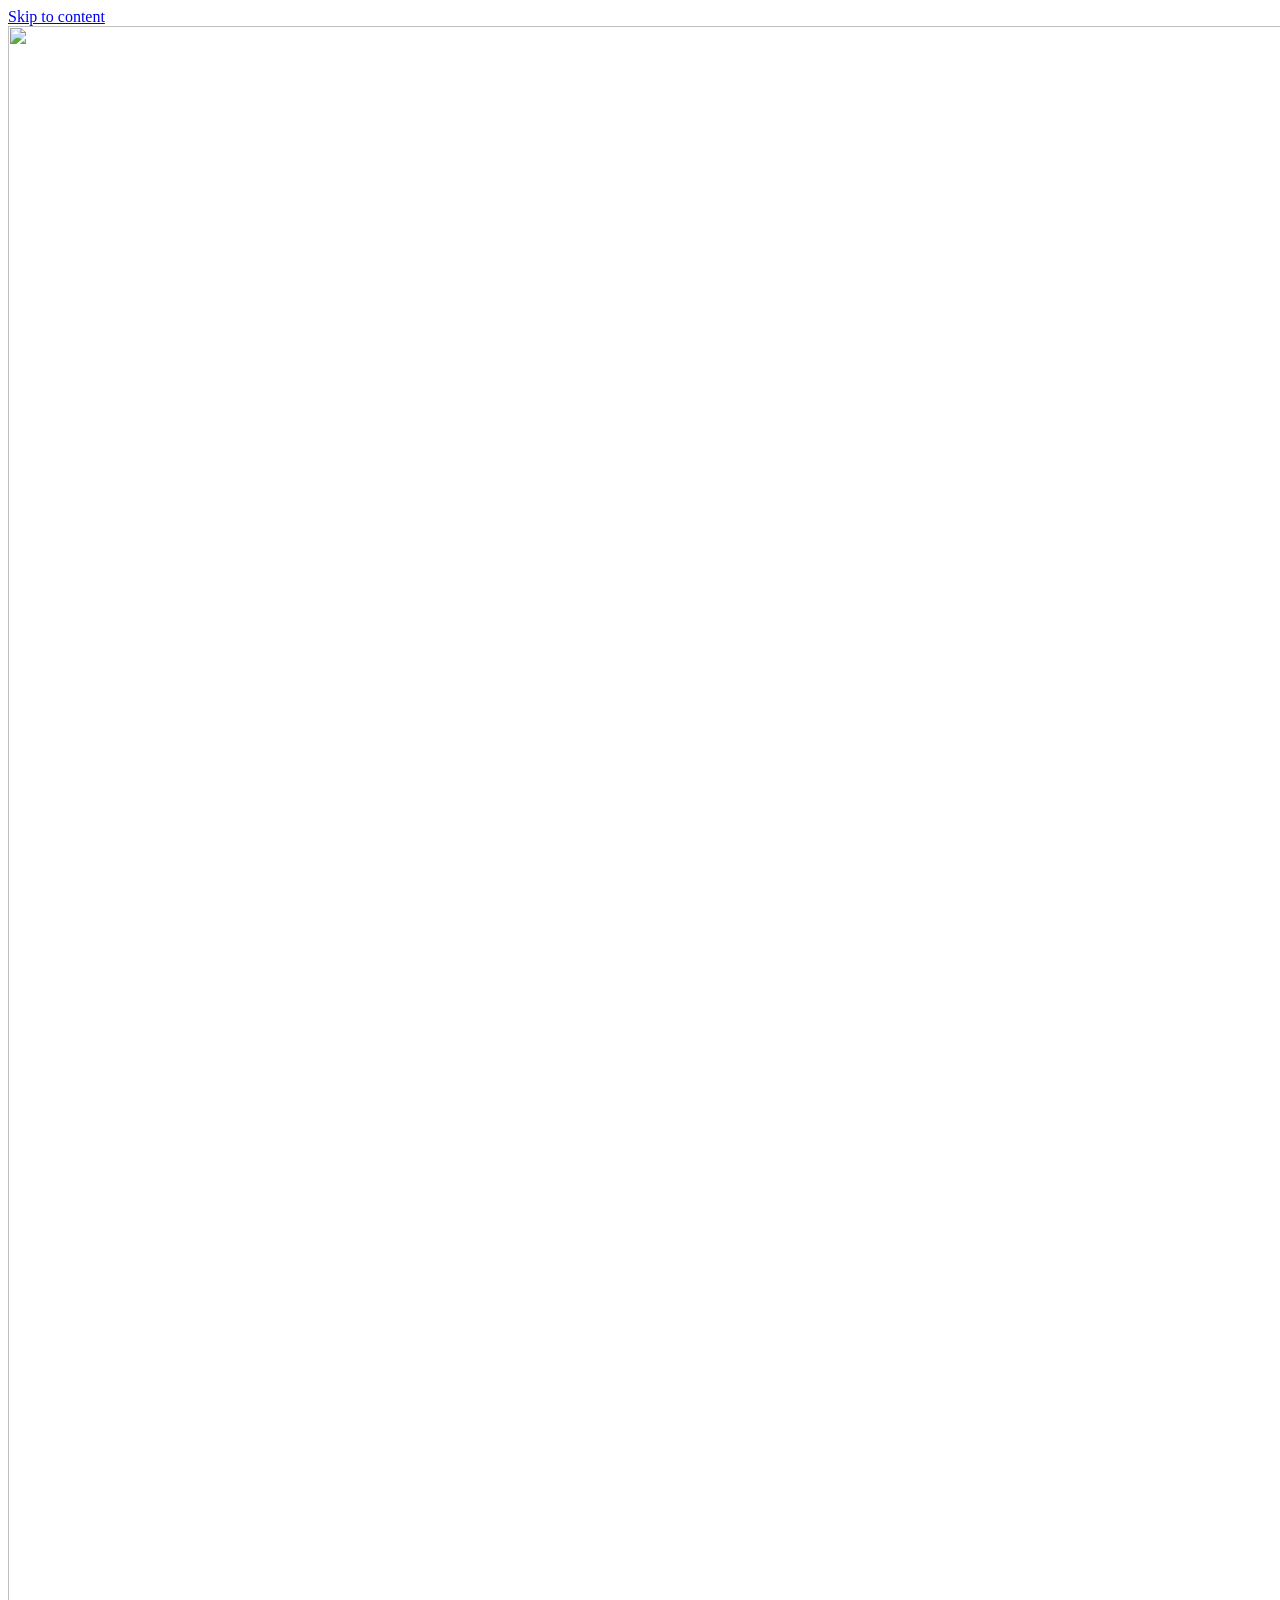
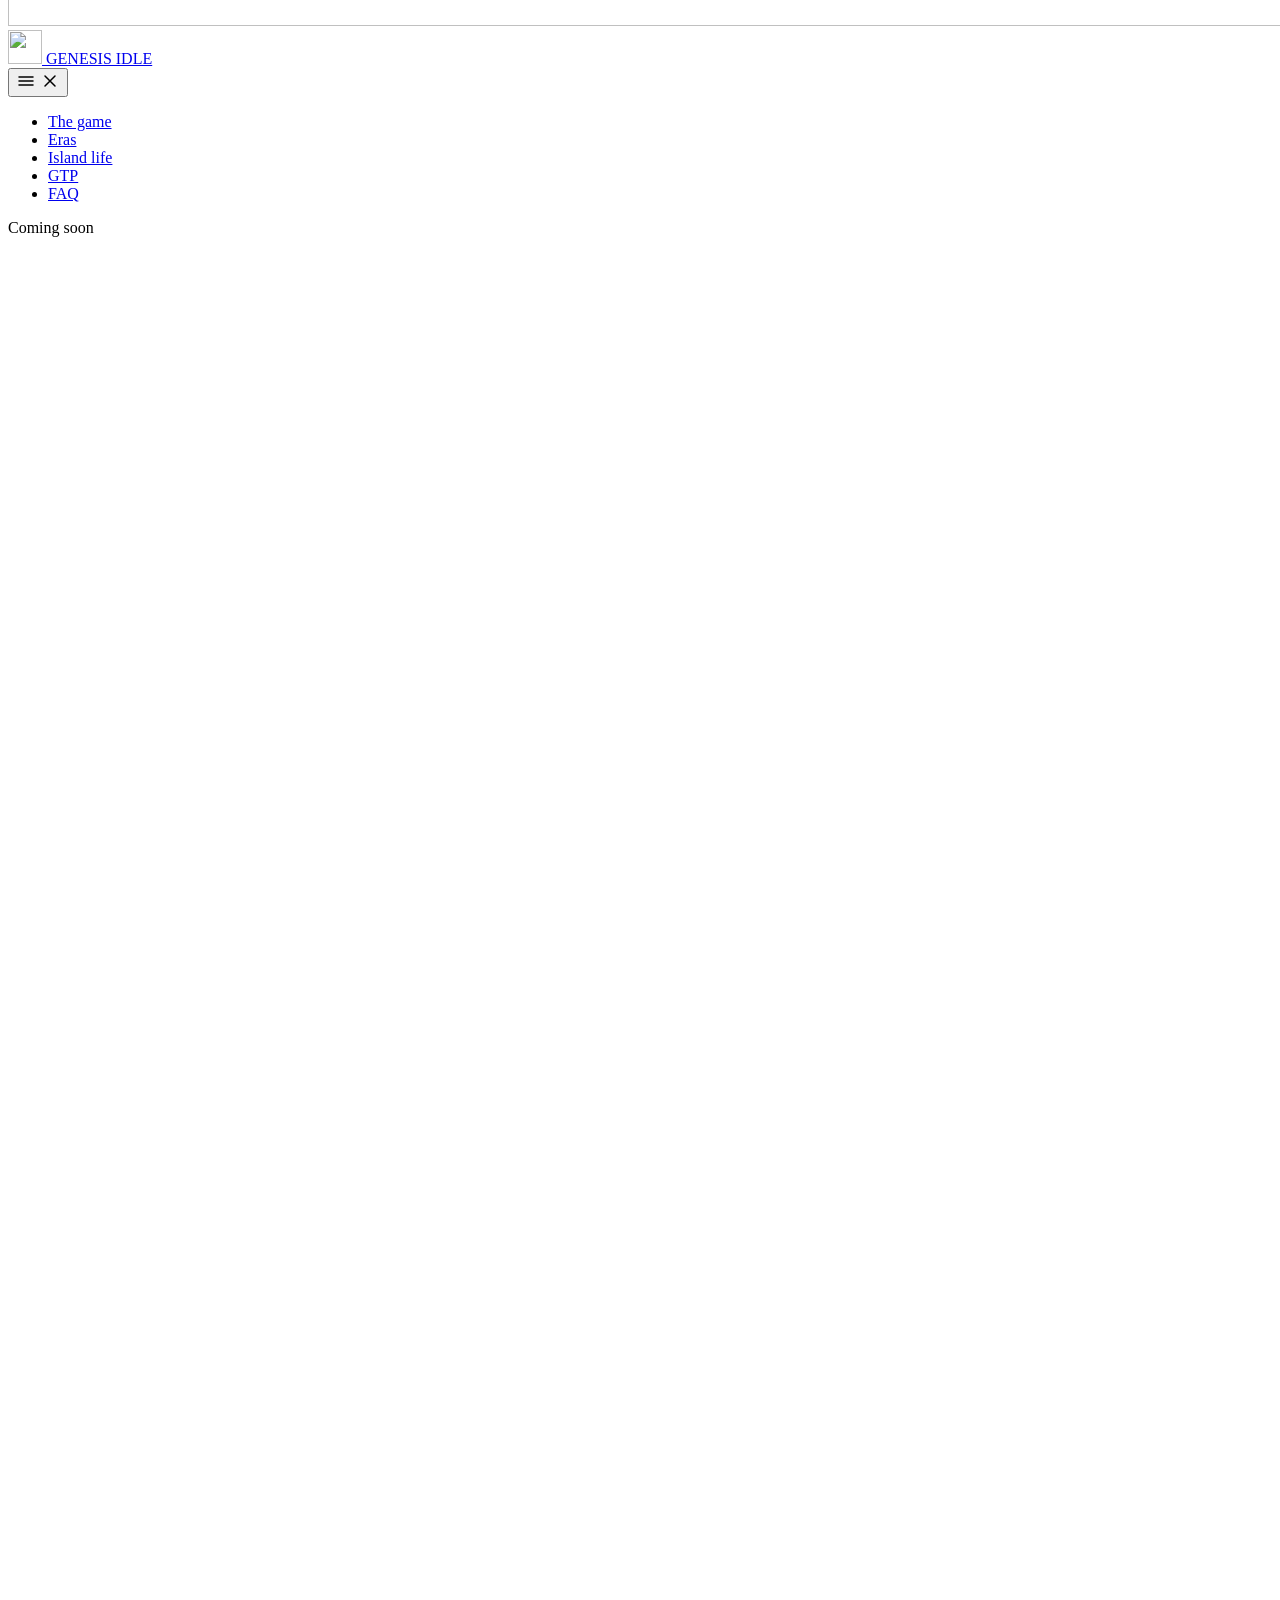
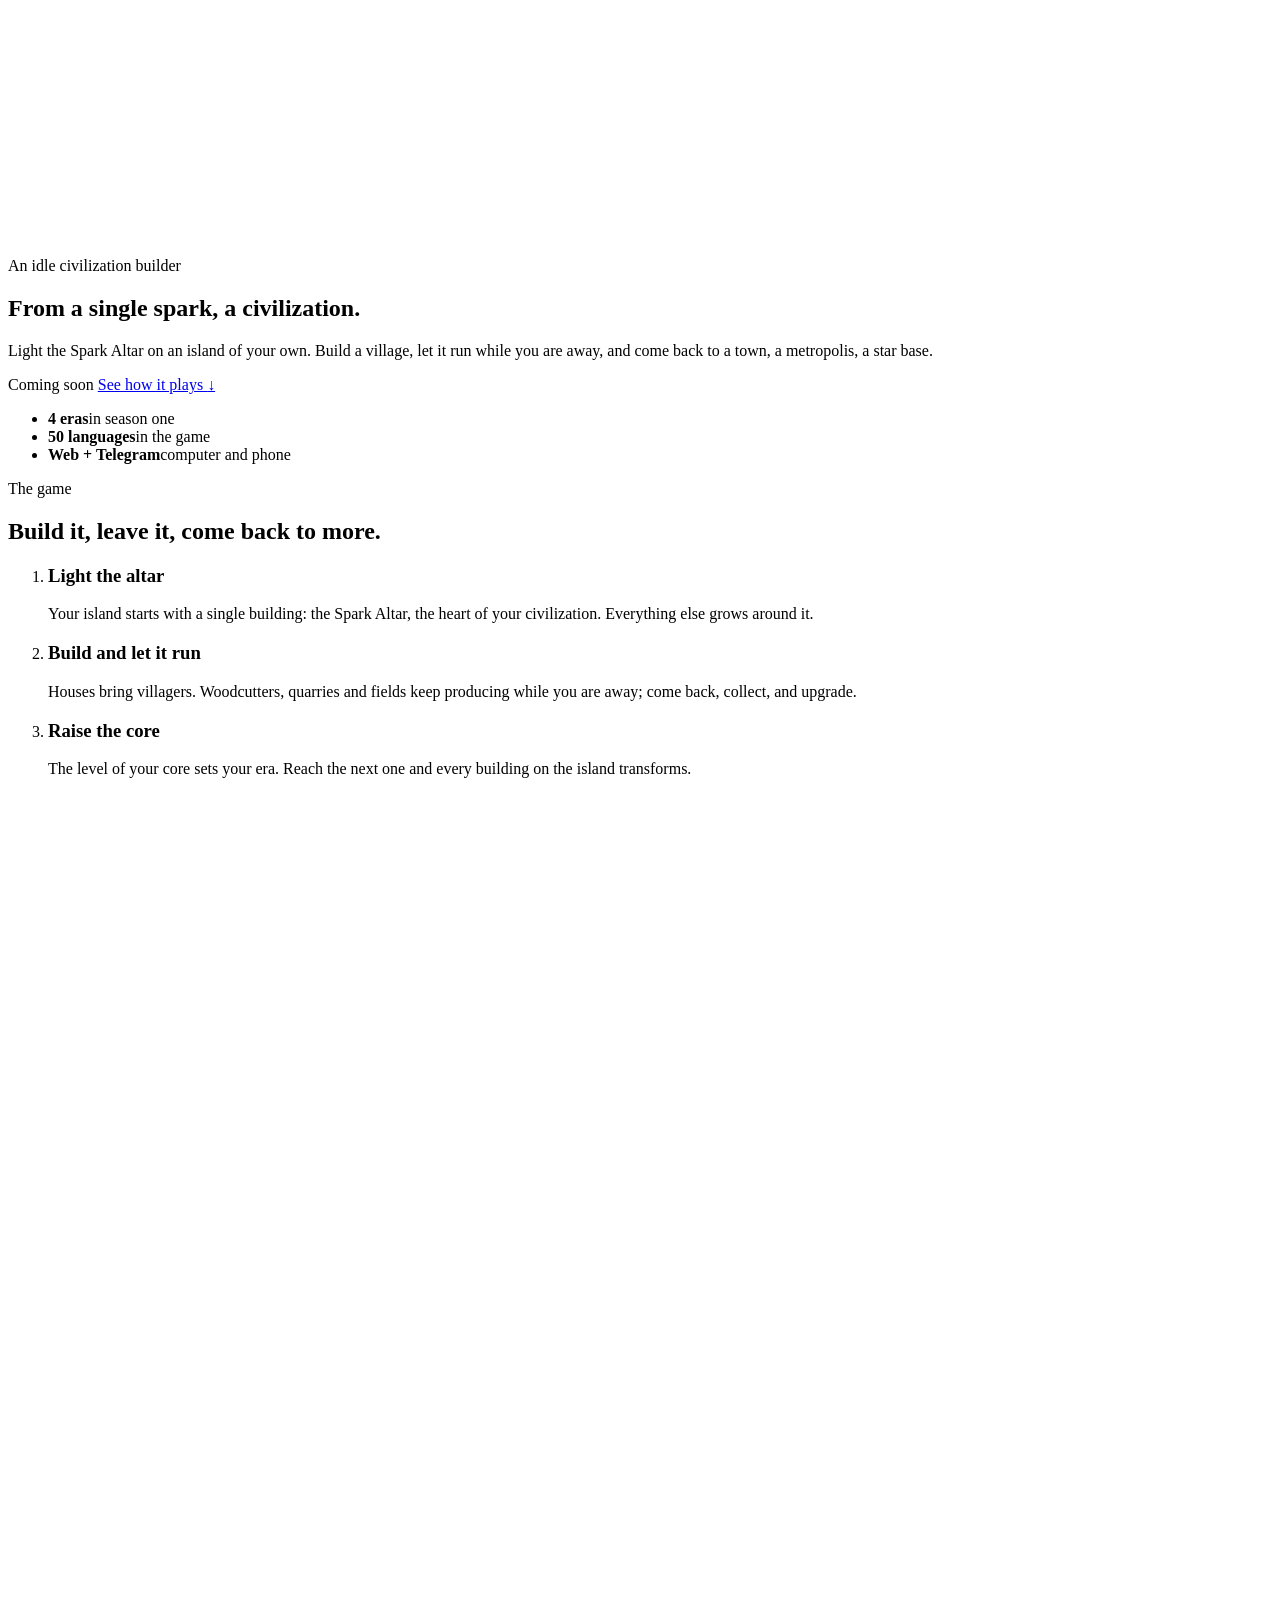
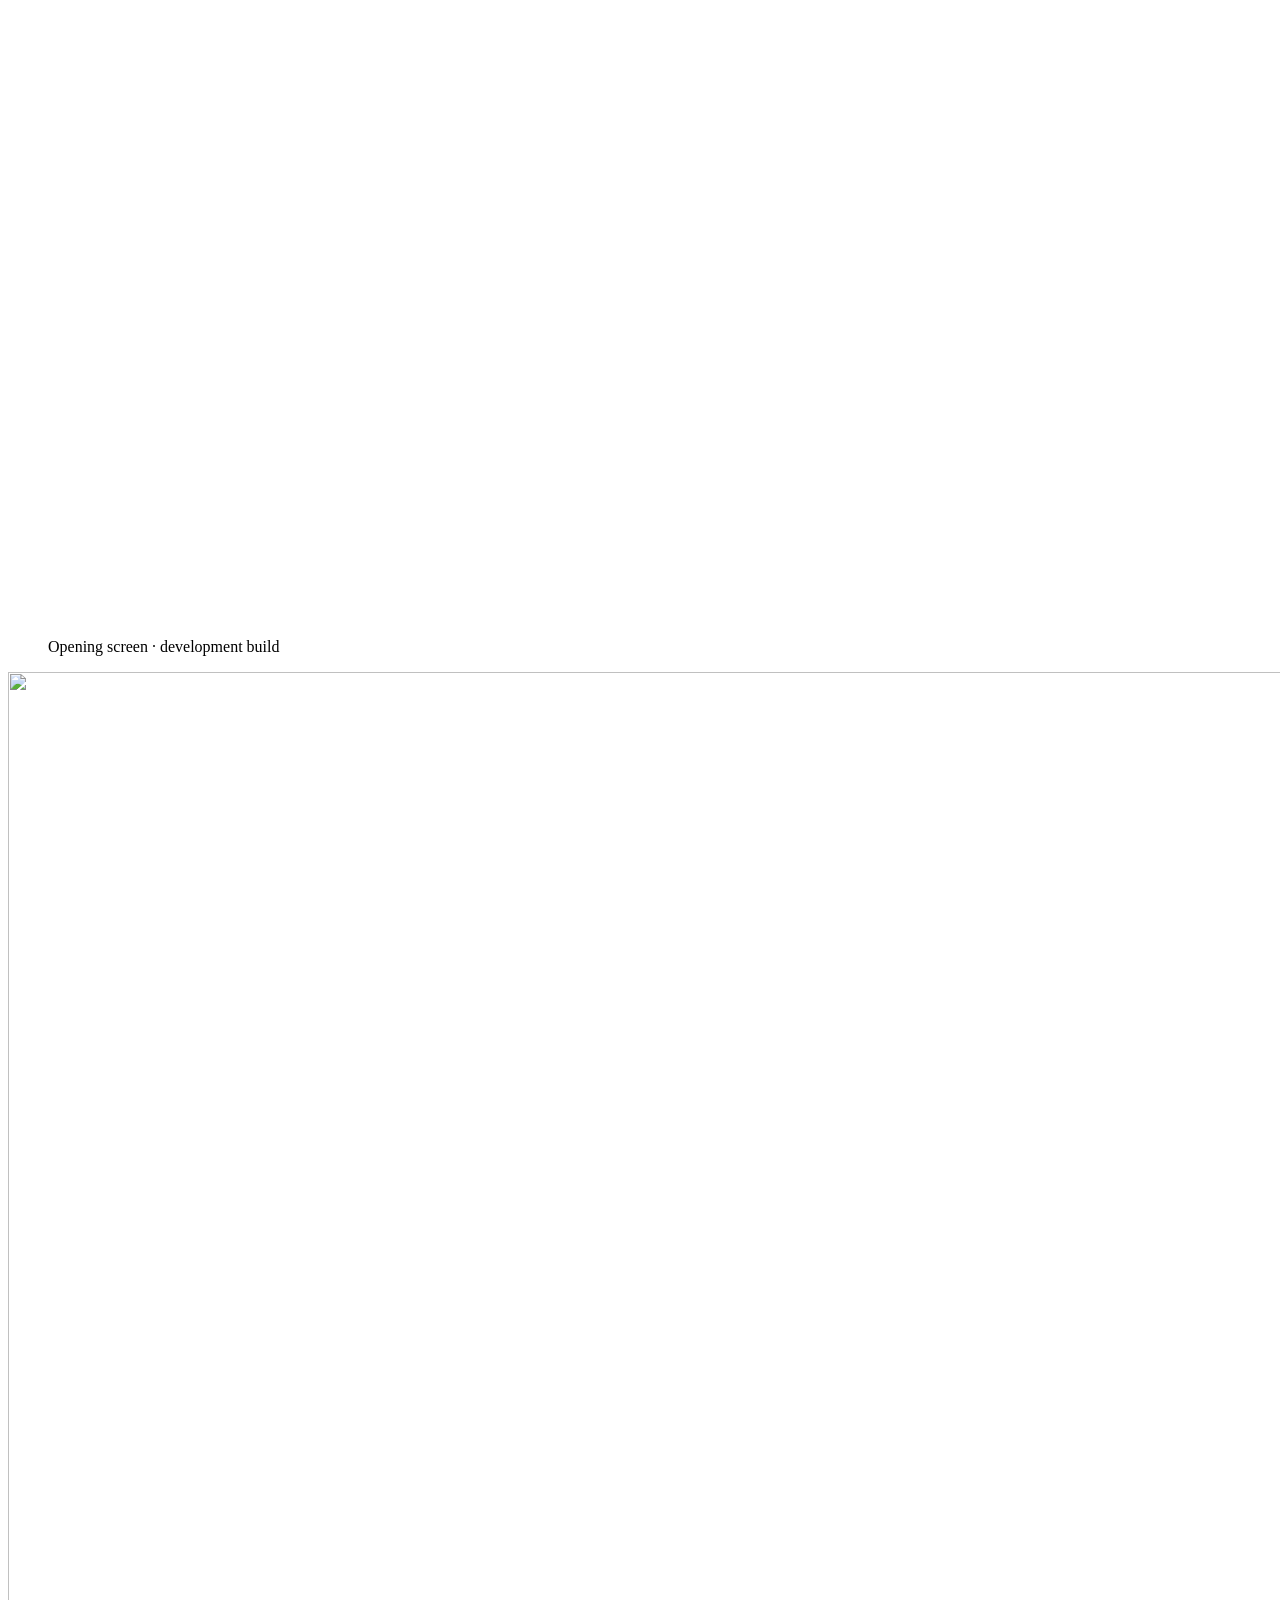
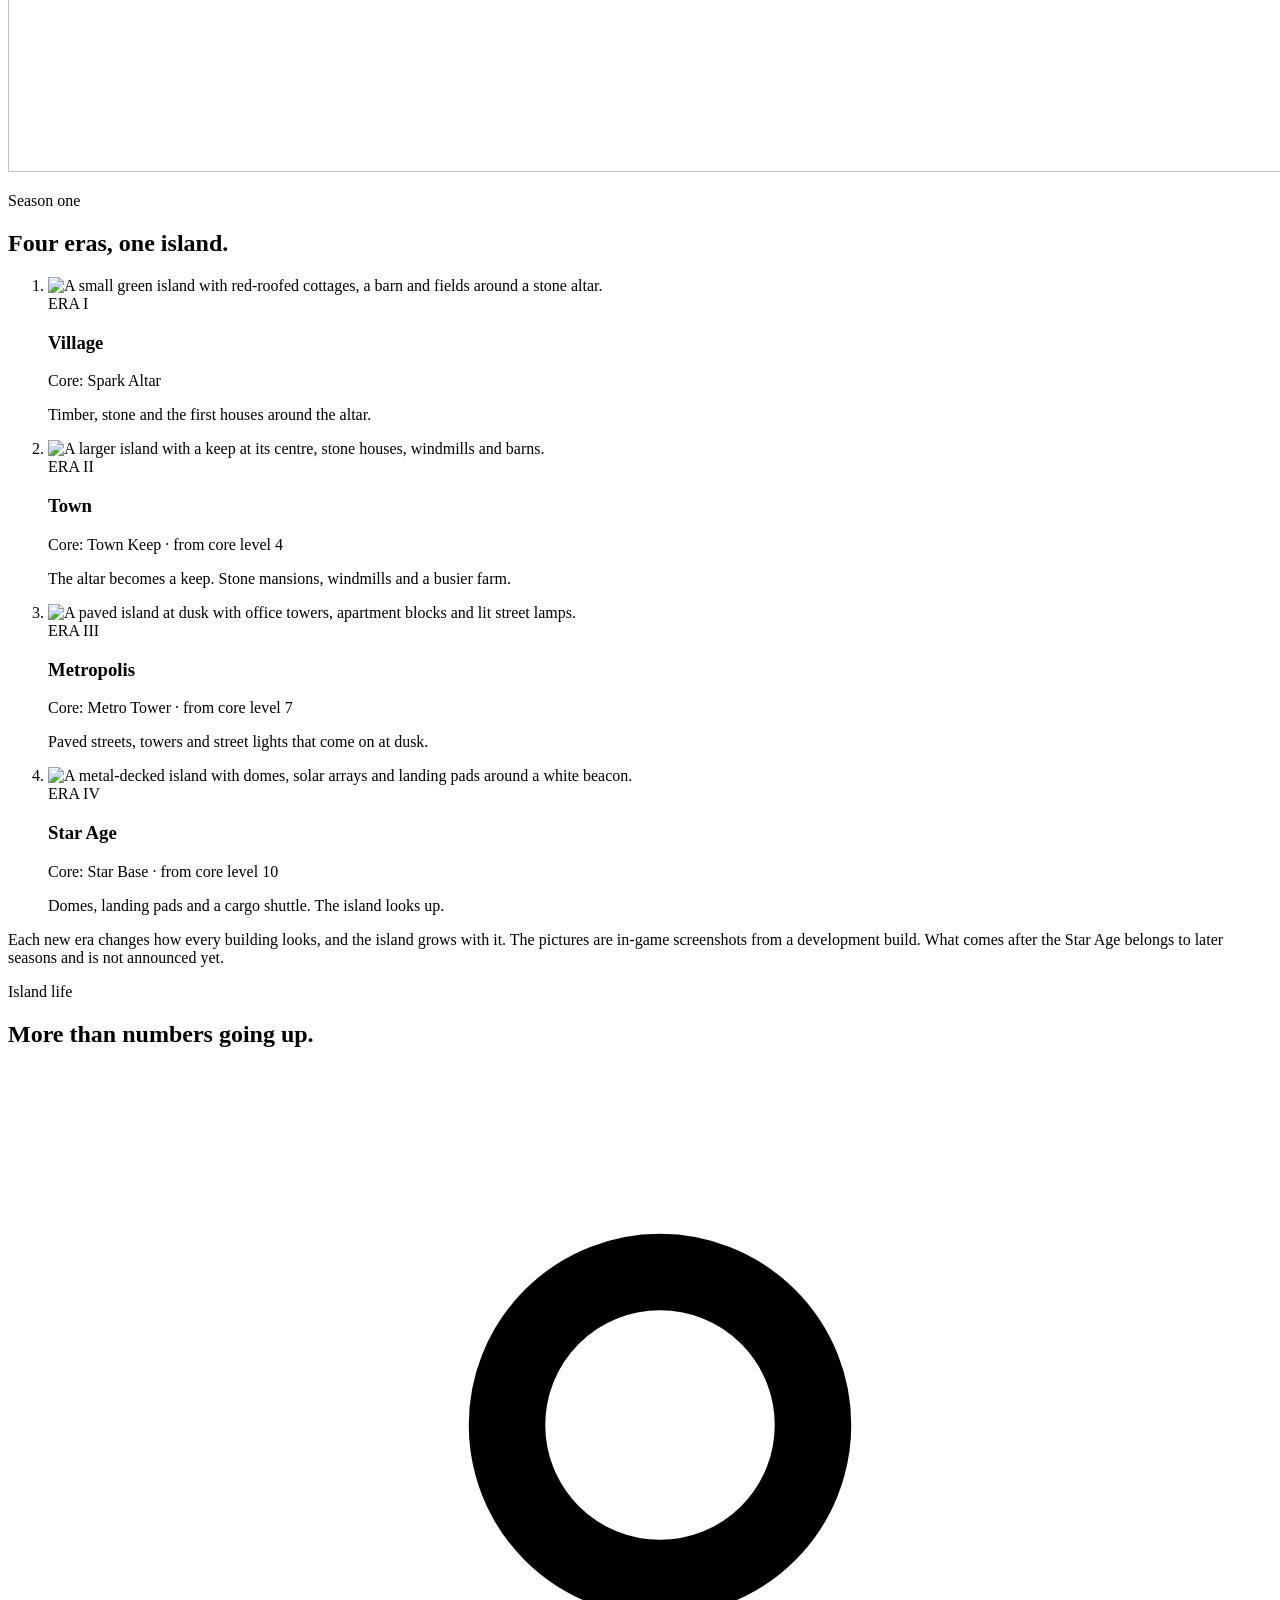
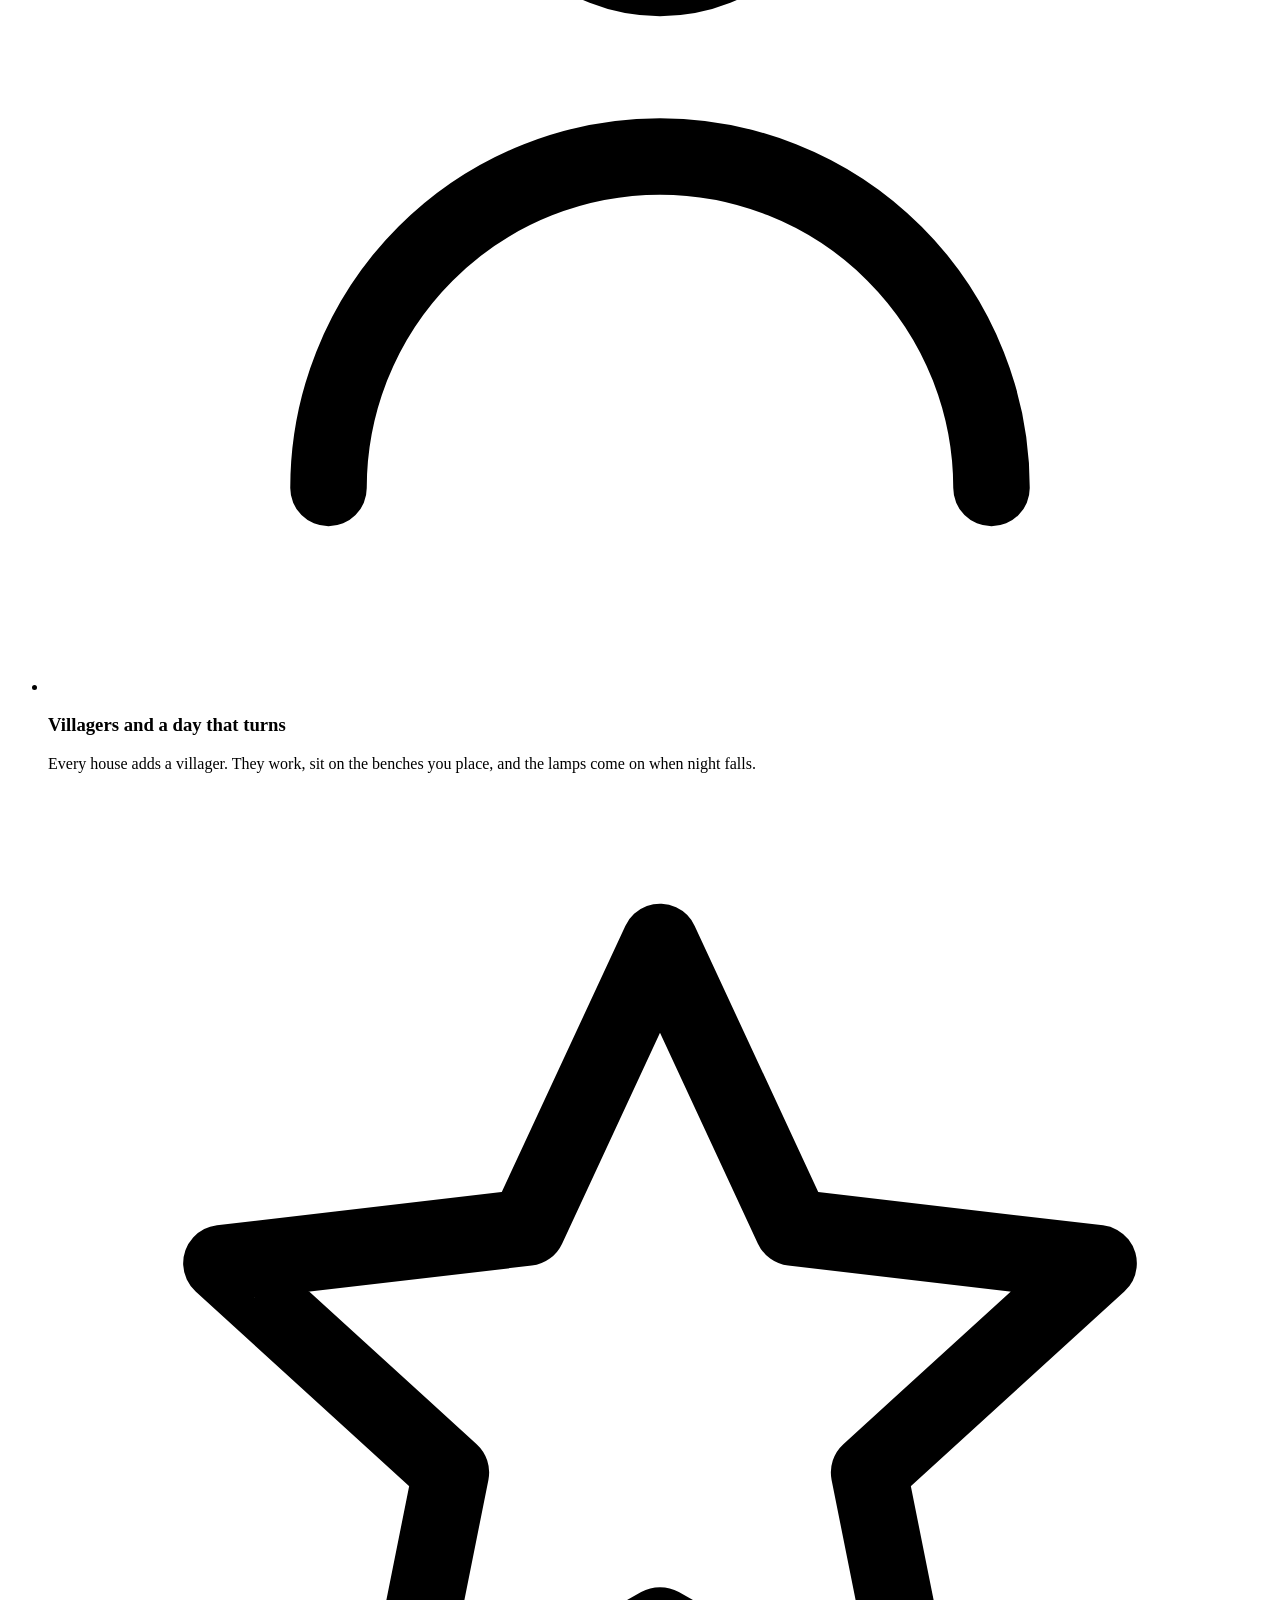
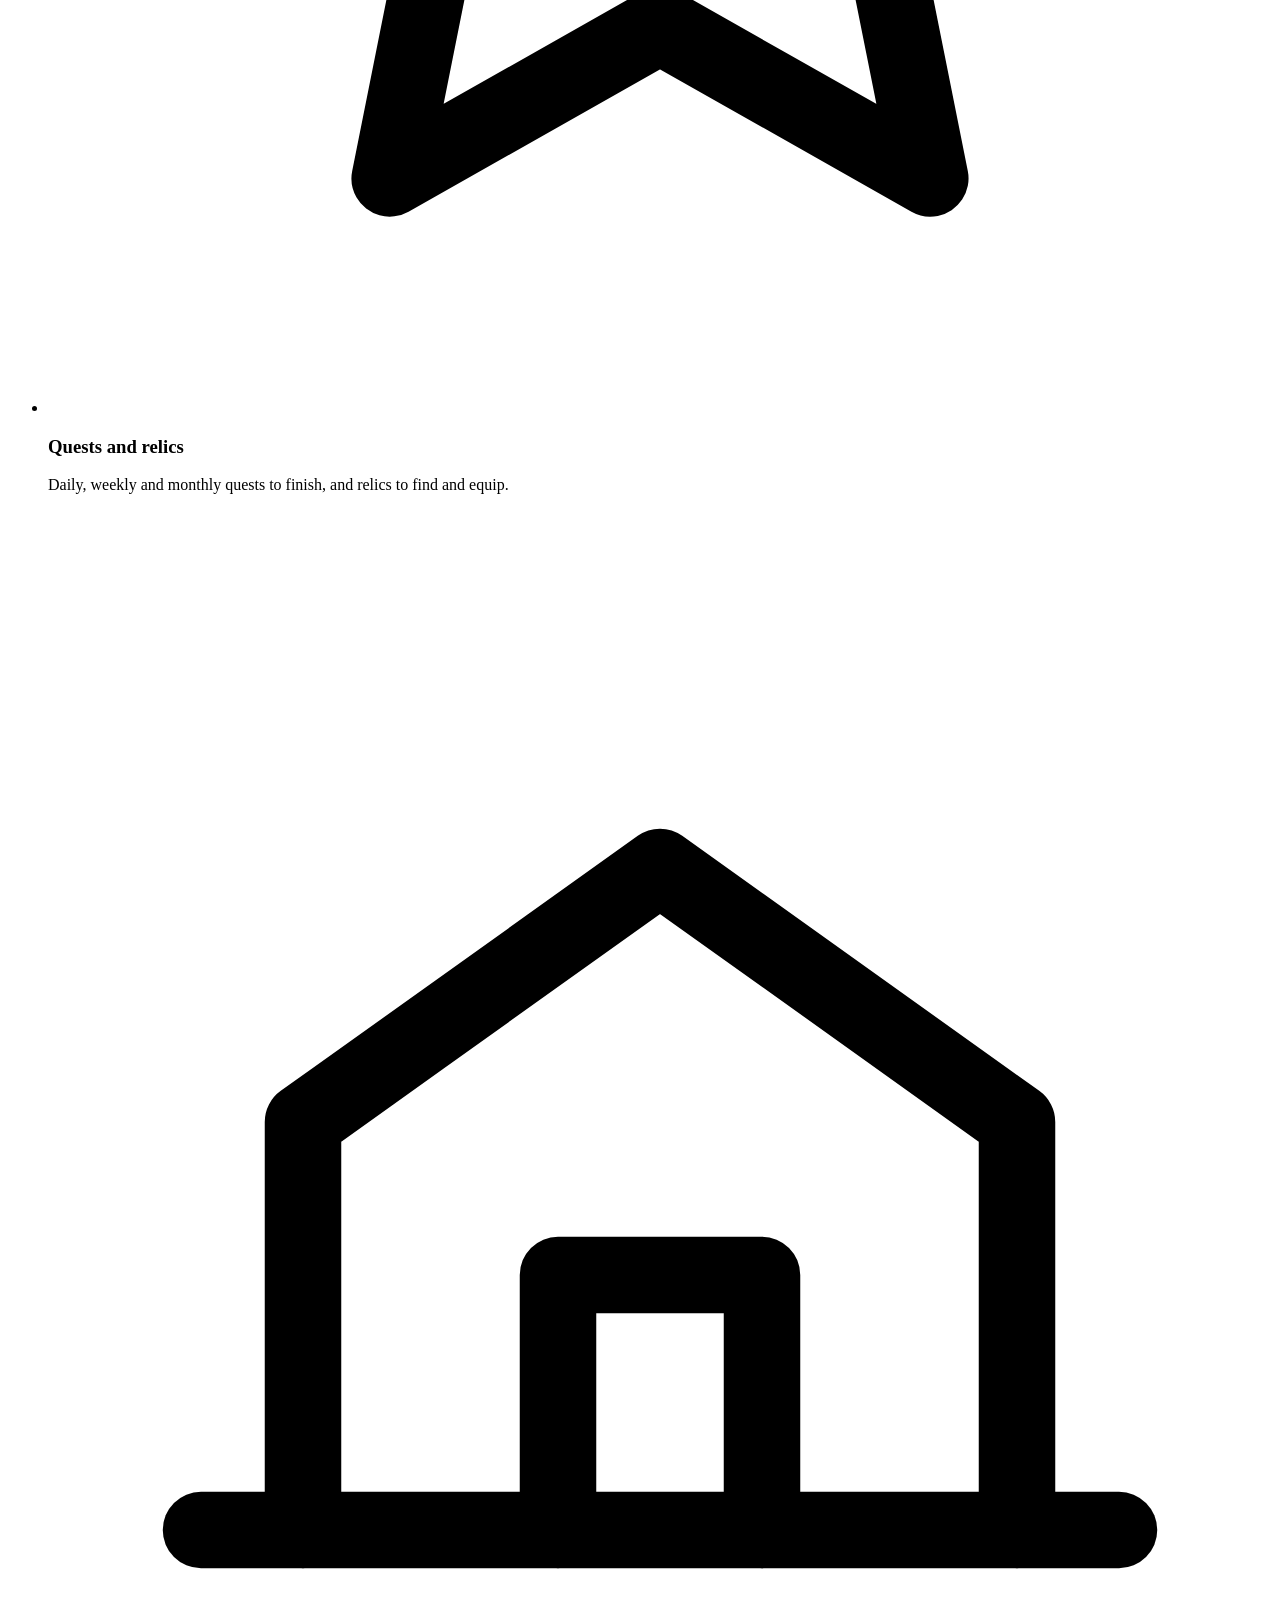
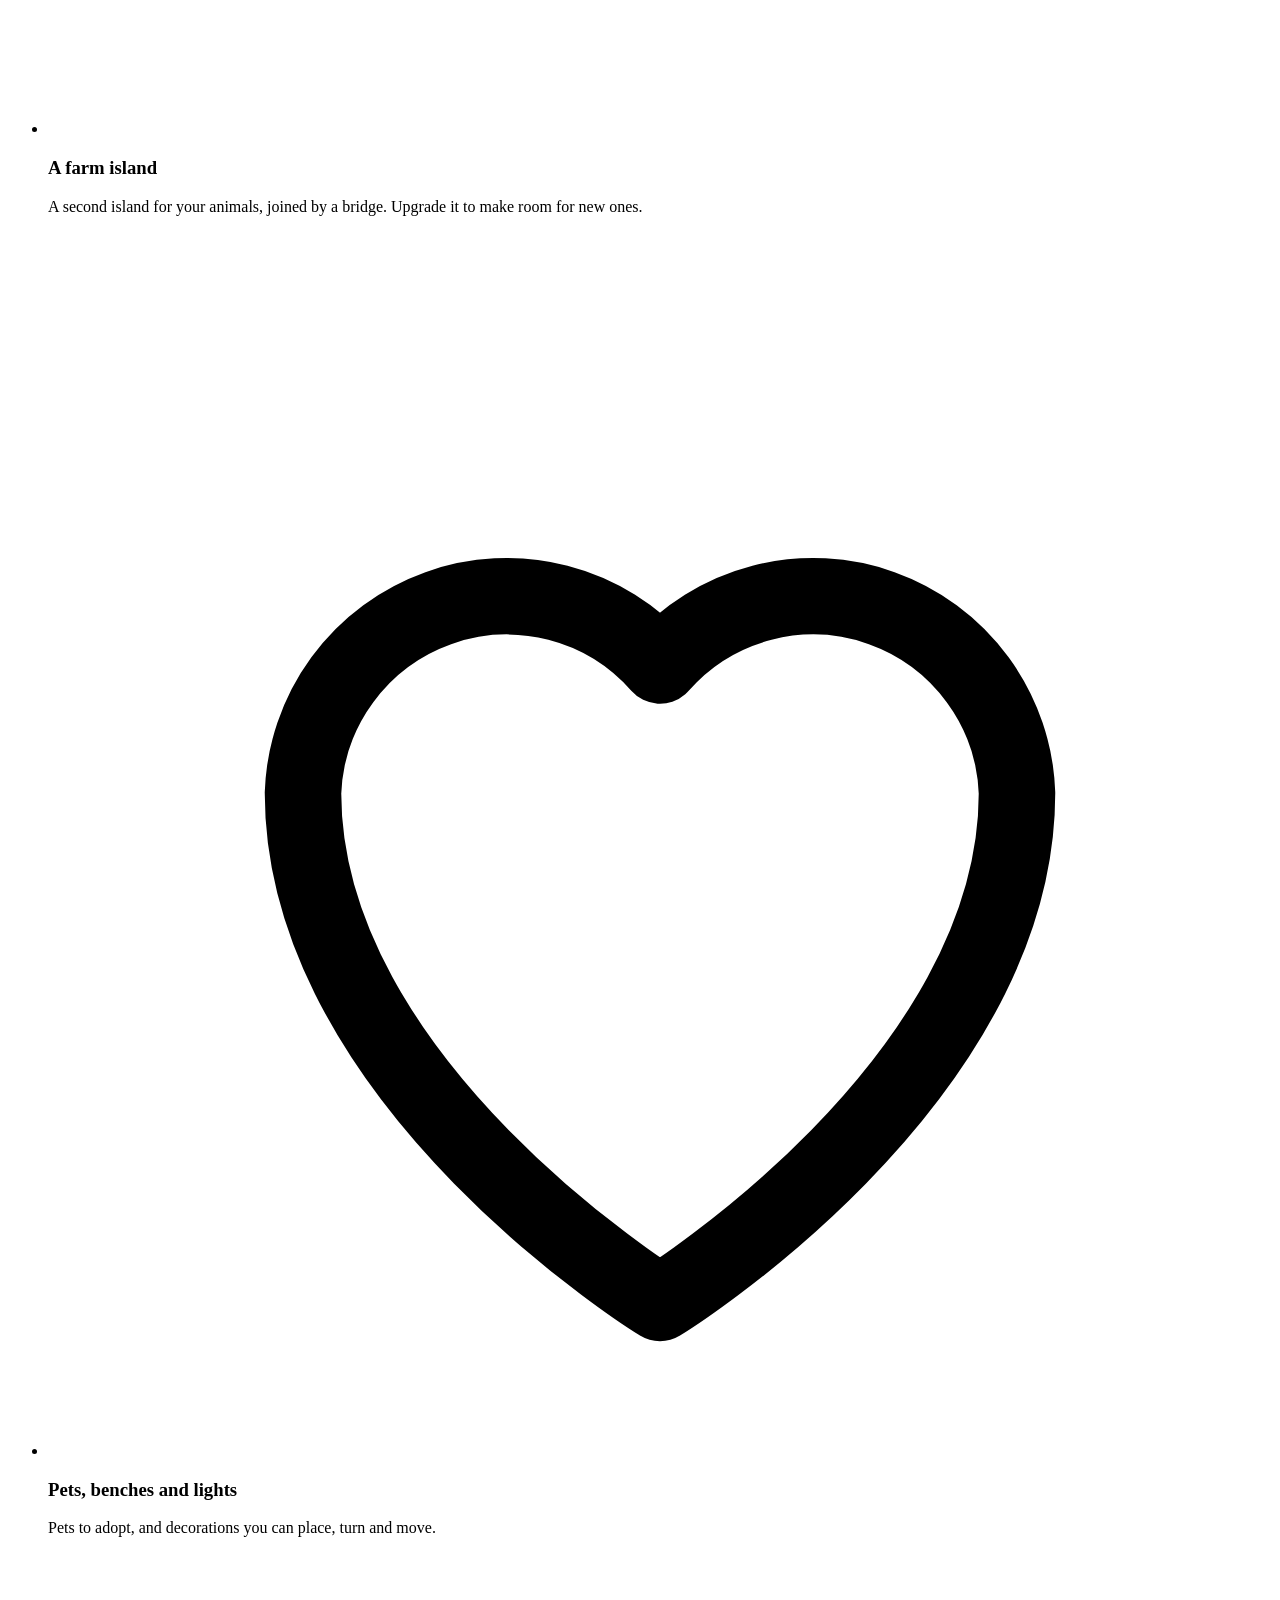
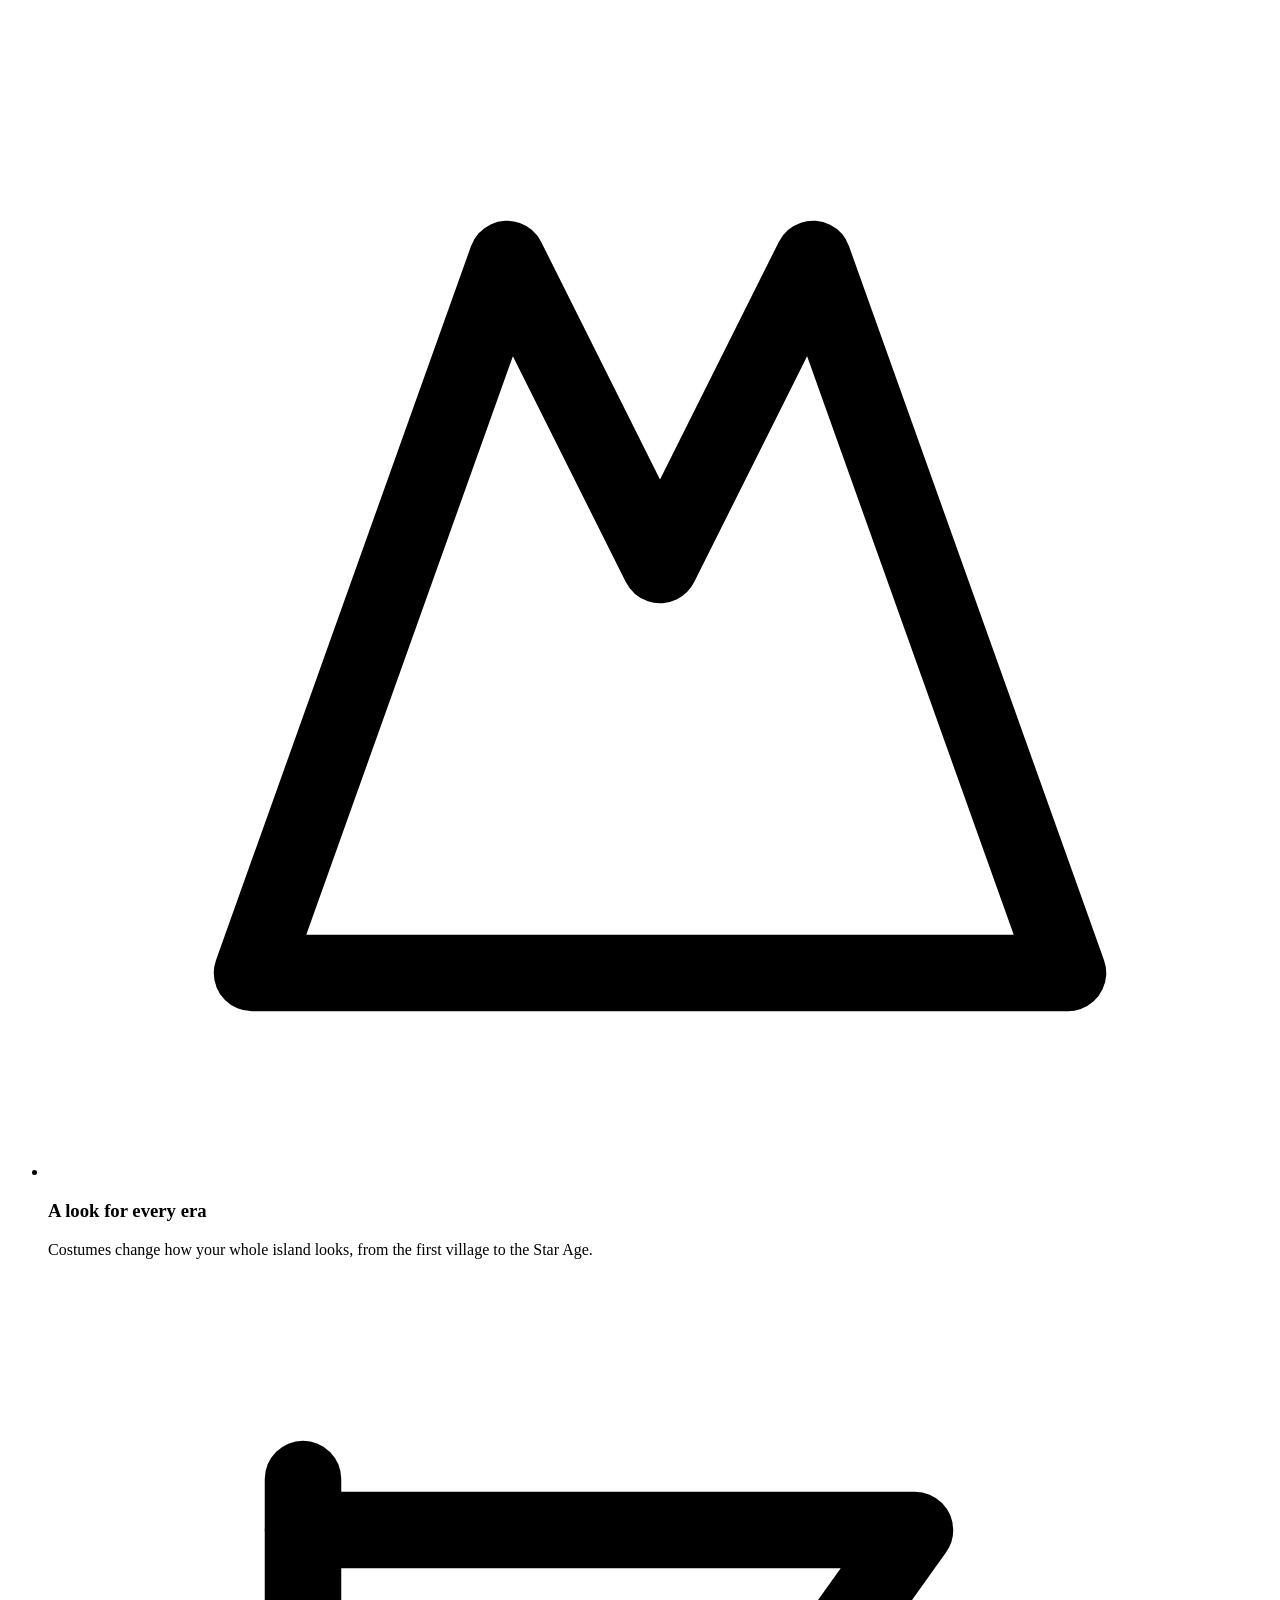
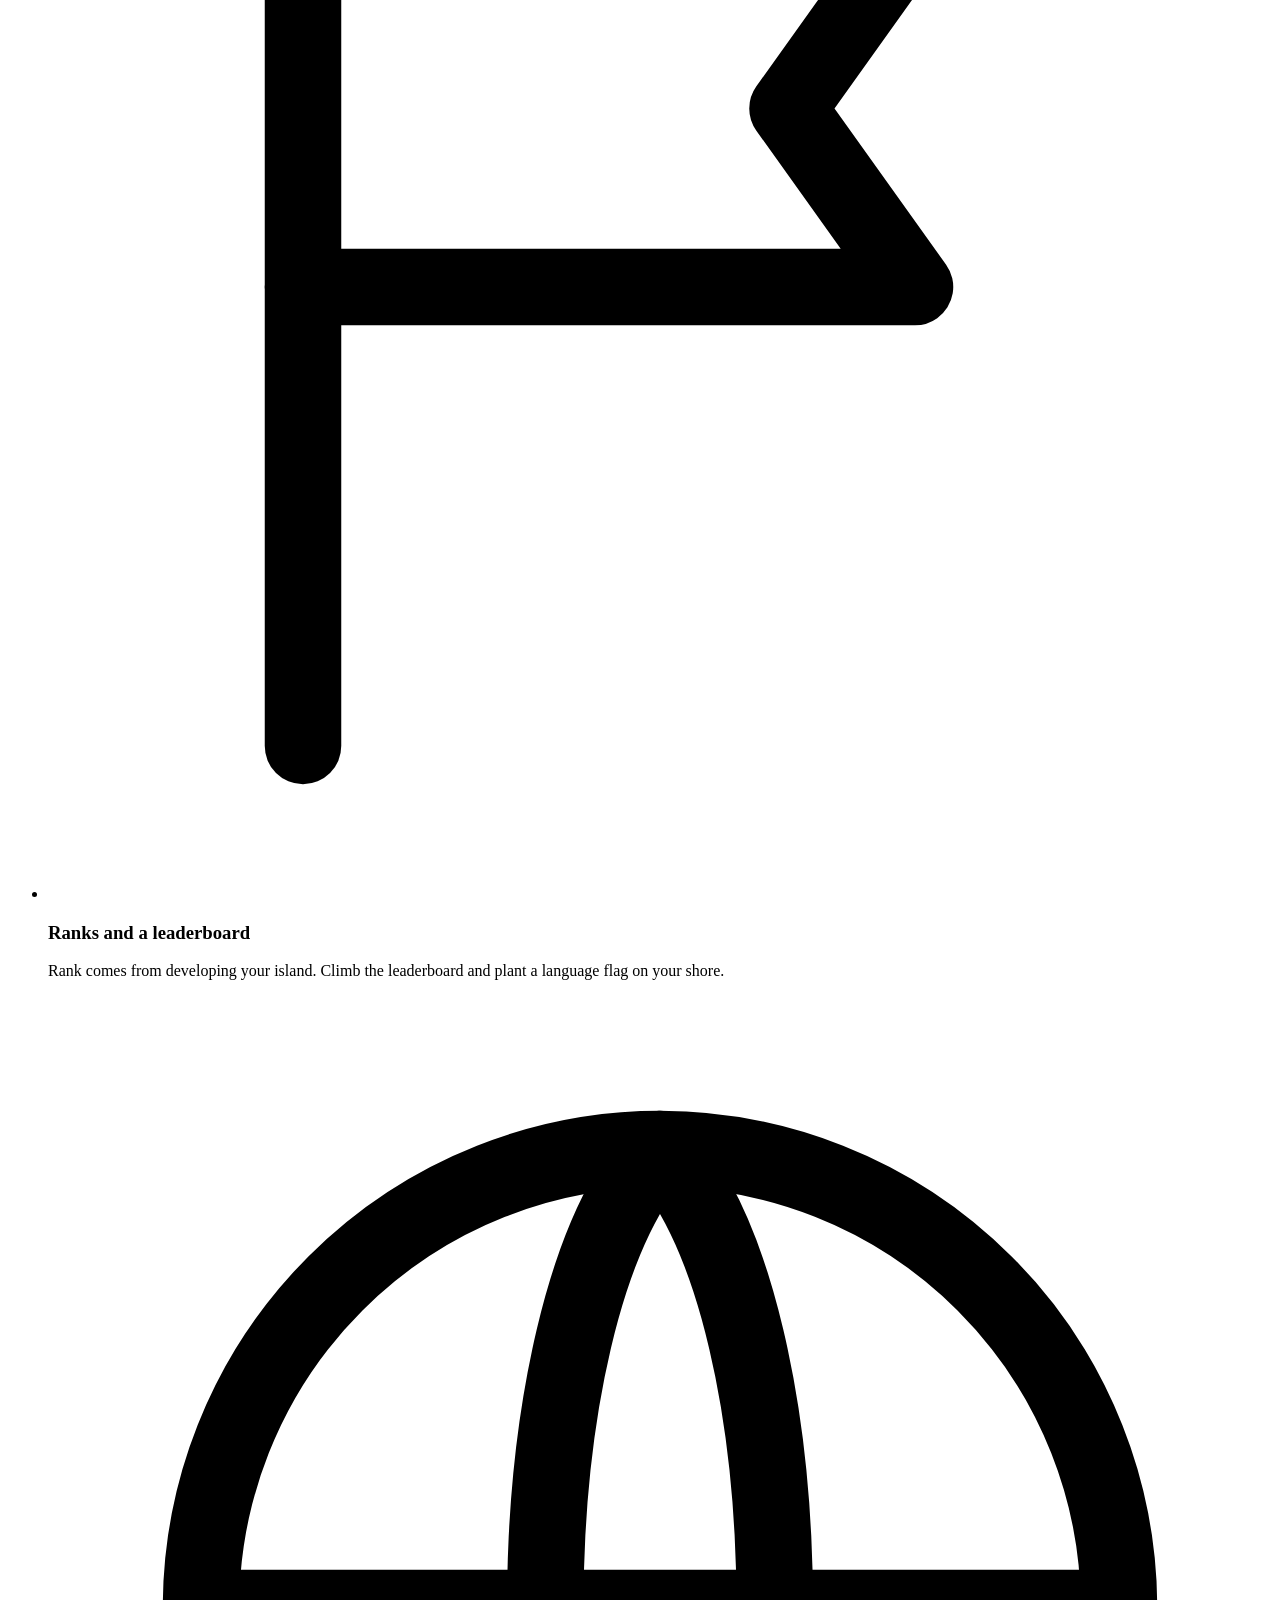
==== commit be002d27: "Show the opening screen and sharpen the site for 4K - The large picture in The game section is now t" ====
--- a/site/index.html
+++ b/site/index.html
@@ -29,7 +29,7 @@
 <link rel="preconnect" href="https://fonts.googleapis.com">
 <link rel="preconnect" href="https://fonts.gstatic.com" crossorigin>
 <link rel="stylesheet" href="https://fonts.googleapis.com/css2?family=Unbounded:wght@400;600;800&amp;family=Space+Grotesk:wght@400;500;600&amp;family=JetBrains+Mono:wght@400;500&amp;display=swap">
-<link rel="preload" as="image" type="image/webp" href="/assets/bg/hero-1440.webp" imagesrcset="/assets/bg/hero-1440.webp 1440w, /assets/bg/hero-2560.webp 2560w" imagesizes="100vw" media="(min-width: 900px)">
+<link rel="preload" as="image" type="image/webp" href="/assets/bg/hero-1440.webp" imagesrcset="/assets/bg/hero-1440.webp 1440w, /assets/bg/hero-2560.webp 2560w, /assets/bg/hero-3840.webp 3840w" imagesizes="100vw" media="(min-width: 900px)">
 <link rel="preload" as="image" type="image/webp" href="/assets/bg/hero-m-720.webp" imagesrcset="/assets/bg/hero-m-720.webp 720w, /assets/bg/hero-m-1200.webp 1200w" imagesizes="100vw" media="(max-width: 899px)">
 <link rel="stylesheet" href="/assets/site.css">
 
@@ -46,7 +46,7 @@
 <div class="gi-page" id="top">
 
 <div class="gi-sky" aria-hidden="true">
-  <img class="gi-sky-img" src="/assets/bg/sky-1280.webp" srcset="/assets/bg/sky-1280.webp 1280w, /assets/bg/sky-2560.webp 2560w" sizes="100vw" width="2560" height="1600" alt="" decoding="async">
+  <img class="gi-sky-img" src="/assets/bg/sky-1280.webp" srcset="/assets/bg/sky-1280.webp 1280w, /assets/bg/sky-2560.webp 2560w, /assets/bg/sky-3840.webp 3840w" sizes="100vw" width="2560" height="1600" alt="" decoding="async">
 </div>
 
 <header class="gi-header">
@@ -79,7 +79,7 @@
     <div class="gi-scene">
       <picture>
         <source media="(max-width: 899px)" srcset="/assets/bg/hero-m-720.webp 720w, /assets/bg/hero-m-1200.webp 1200w" sizes="100vw" width="1200" height="1800">
-        <img class="gi-scene-img" src="/assets/bg/hero-1440.webp" srcset="/assets/bg/hero-1440.webp 1440w, /assets/bg/hero-2560.webp 2560w" sizes="100vw" width="2560" height="1600" alt="" fetchpriority="high" decoding="async">
+        <img class="gi-scene-img" src="/assets/bg/hero-1440.webp" srcset="/assets/bg/hero-1440.webp 1440w, /assets/bg/hero-2560.webp 2560w, /assets/bg/hero-3840.webp 3840w" sizes="100vw" width="2560" height="1600" alt="" fetchpriority="high" decoding="async">
       </picture>
       <div class="gi-lights gi-lights--d" id="gi-lights" data-pause></div>
       <div class="gi-lights gi-lights--m" id="gi-lights-m" data-pause></div>
@@ -113,14 +113,14 @@
     <li class="gi-step gi-reveal"><h3 class="gi-h3">Raise the core</h3><p>The level of your core sets your era. Reach the next one and every building on the island transforms.</p></li>
   </ol>
   <figure class="gi-shot gi-reveal">
-    <img src="/assets/game/island-1120.webp" srcset="/assets/game/island-1120.webp 1120w, /assets/game/island-1920.webp 1920w" sizes="(max-width: 1240px) 100vw, 1176px" width="1920" height="1080" alt="A floating island in Era II: a keep at the centre, houses, mills and fields around it, and a farm island joined by a wooden bridge. Resource counters and the build menu frame the view." loading="lazy" decoding="async">
-    <figcaption>In-game screenshot · Era II · development build</figcaption>
+    <img src="/assets/game/opening-1120.webp" srcset="/assets/game/opening-1120.webp 1120w, /assets/game/opening-1920.webp 1920w, /assets/game/opening-2560.webp 2560w" sizes="(max-width: 1280px) 100vw, (min-width: 1900px) 1496px, 1216px" width="2560" height="1440" alt="The game's opening screen: the GTP coin above the word Genesis and the line 'From a single spark to the stars', with markers for Era I Village, Era II Town, Era III Metropolis and Era IV Star Age, and a loading bar." loading="lazy" decoding="async">
+    <figcaption>Opening screen · development build</figcaption>
   </figure>
 
 </section>
 
 <div class="gi-eras-band">
-  <img class="gi-eras-bg" src="/assets/bg/dusk-1280.webp" srcset="/assets/bg/dusk-1280.webp 1280w, /assets/bg/dusk-2560.webp 2560w" sizes="100vw" width="2560" height="1100" alt="" aria-hidden="true" loading="lazy" decoding="async">
+  <img class="gi-eras-bg" src="/assets/bg/dusk-1280.webp" srcset="/assets/bg/dusk-1280.webp 1280w, /assets/bg/dusk-2560.webp 2560w, /assets/bg/dusk-3840.webp 3840w" sizes="100vw" width="2560" height="1100" alt="" aria-hidden="true" loading="lazy" decoding="async">
   <section class="gi-section" id="eras">
     <div class="gi-section-head gi-reveal">
       <p class="gi-eyebrow">Season one</p>
@@ -128,19 +128,19 @@
     </div>
     <ol class="gi-eras">
       <li class="gi-era gi-reveal">
-        <img src="/assets/game/era-1-520.webp" srcset="/assets/game/era-1-520.webp 520w, /assets/game/era-1-920.webp 920w" sizes="(max-width: 599px) 100vw, (max-width: 1099px) 50vw, 290px" width="920" height="680" alt="A small green island with red-roofed cottages, a barn and fields around a stone altar." loading="lazy" decoding="async">
+        <img src="/assets/game/era-1-520.webp" srcset="/assets/game/era-1-520.webp 520w, /assets/game/era-1-920.webp 920w, /assets/game/era-1-1380.webp 1380w" sizes="(max-width: 599px) 100vw, (max-width: 1099px) 50vw, (min-width: 1900px) 362px, 292px" width="920" height="680" alt="A small green island with red-roofed cottages, a barn and fields around a stone altar." loading="lazy" decoding="async">
         <div class="gi-era-body"><span class="gi-era-num">ERA I</span><h3 class="gi-era-name">Village</h3><span class="gi-era-core">Core: Spark Altar</span><p>Timber, stone and the first houses around the altar.</p></div>
       </li>
       <li class="gi-era gi-reveal">
-        <img src="/assets/game/era-2-520.webp" srcset="/assets/game/era-2-520.webp 520w, /assets/game/era-2-920.webp 920w" sizes="(max-width: 599px) 100vw, (max-width: 1099px) 50vw, 290px" width="920" height="680" alt="A larger island with a keep at its centre, stone houses, windmills and barns." loading="lazy" decoding="async">
+        <img src="/assets/game/era-2-520.webp" srcset="/assets/game/era-2-520.webp 520w, /assets/game/era-2-920.webp 920w, /assets/game/era-2-1380.webp 1380w" sizes="(max-width: 599px) 100vw, (max-width: 1099px) 50vw, (min-width: 1900px) 362px, 292px" width="920" height="680" alt="A larger island with a keep at its centre, stone houses, windmills and barns." loading="lazy" decoding="async">
         <div class="gi-era-body"><span class="gi-era-num">ERA II</span><h3 class="gi-era-name">Town</h3><span class="gi-era-core">Core: Town Keep · from core level 4</span><p>The altar becomes a keep. Stone mansions, windmills and a busier farm.</p></div>
       </li>
       <li class="gi-era gi-reveal">
-        <img src="/assets/game/era-3-520.webp" srcset="/assets/game/era-3-520.webp 520w, /assets/game/era-3-920.webp 920w" sizes="(max-width: 599px) 100vw, (max-width: 1099px) 50vw, 290px" width="920" height="680" alt="A paved island at dusk with office towers, apartment blocks and lit street lamps." loading="lazy" decoding="async">
+        <img src="/assets/game/era-3-520.webp" srcset="/assets/game/era-3-520.webp 520w, /assets/game/era-3-920.webp 920w, /assets/game/era-3-1380.webp 1380w" sizes="(max-width: 599px) 100vw, (max-width: 1099px) 50vw, (min-width: 1900px) 362px, 292px" width="920" height="680" alt="A paved island at dusk with office towers, apartment blocks and lit street lamps." loading="lazy" decoding="async">
         <div class="gi-era-body"><span class="gi-era-num">ERA III</span><h3 class="gi-era-name">Metropolis</h3><span class="gi-era-core">Core: Metro Tower · from core level 7</span><p>Paved streets, towers and street lights that come on at dusk.</p></div>
       </li>
       <li class="gi-era gi-reveal">
-        <img src="/assets/game/era-4-520.webp" srcset="/assets/game/era-4-520.webp 520w, /assets/game/era-4-920.webp 920w" sizes="(max-width: 599px) 100vw, (max-width: 1099px) 50vw, 290px" width="920" height="680" alt="A metal-decked island with domes, solar arrays and landing pads around a white beacon." loading="lazy" decoding="async">
+        <img src="/assets/game/era-4-520.webp" srcset="/assets/game/era-4-520.webp 520w, /assets/game/era-4-920.webp 920w, /assets/game/era-4-1380.webp 1380w" sizes="(max-width: 599px) 100vw, (max-width: 1099px) 50vw, (min-width: 1900px) 362px, 292px" width="920" height="680" alt="A metal-decked island with domes, solar arrays and landing pads around a white beacon." loading="lazy" decoding="async">
         <div class="gi-era-body"><span class="gi-era-num">ERA IV</span><h3 class="gi-era-name">Star Age</h3><span class="gi-era-core">Core: Star Base · from core level 10</span><p>Domes, landing pads and a cargo shuttle. The island looks up.</p></div>
       </li>
     </ol>
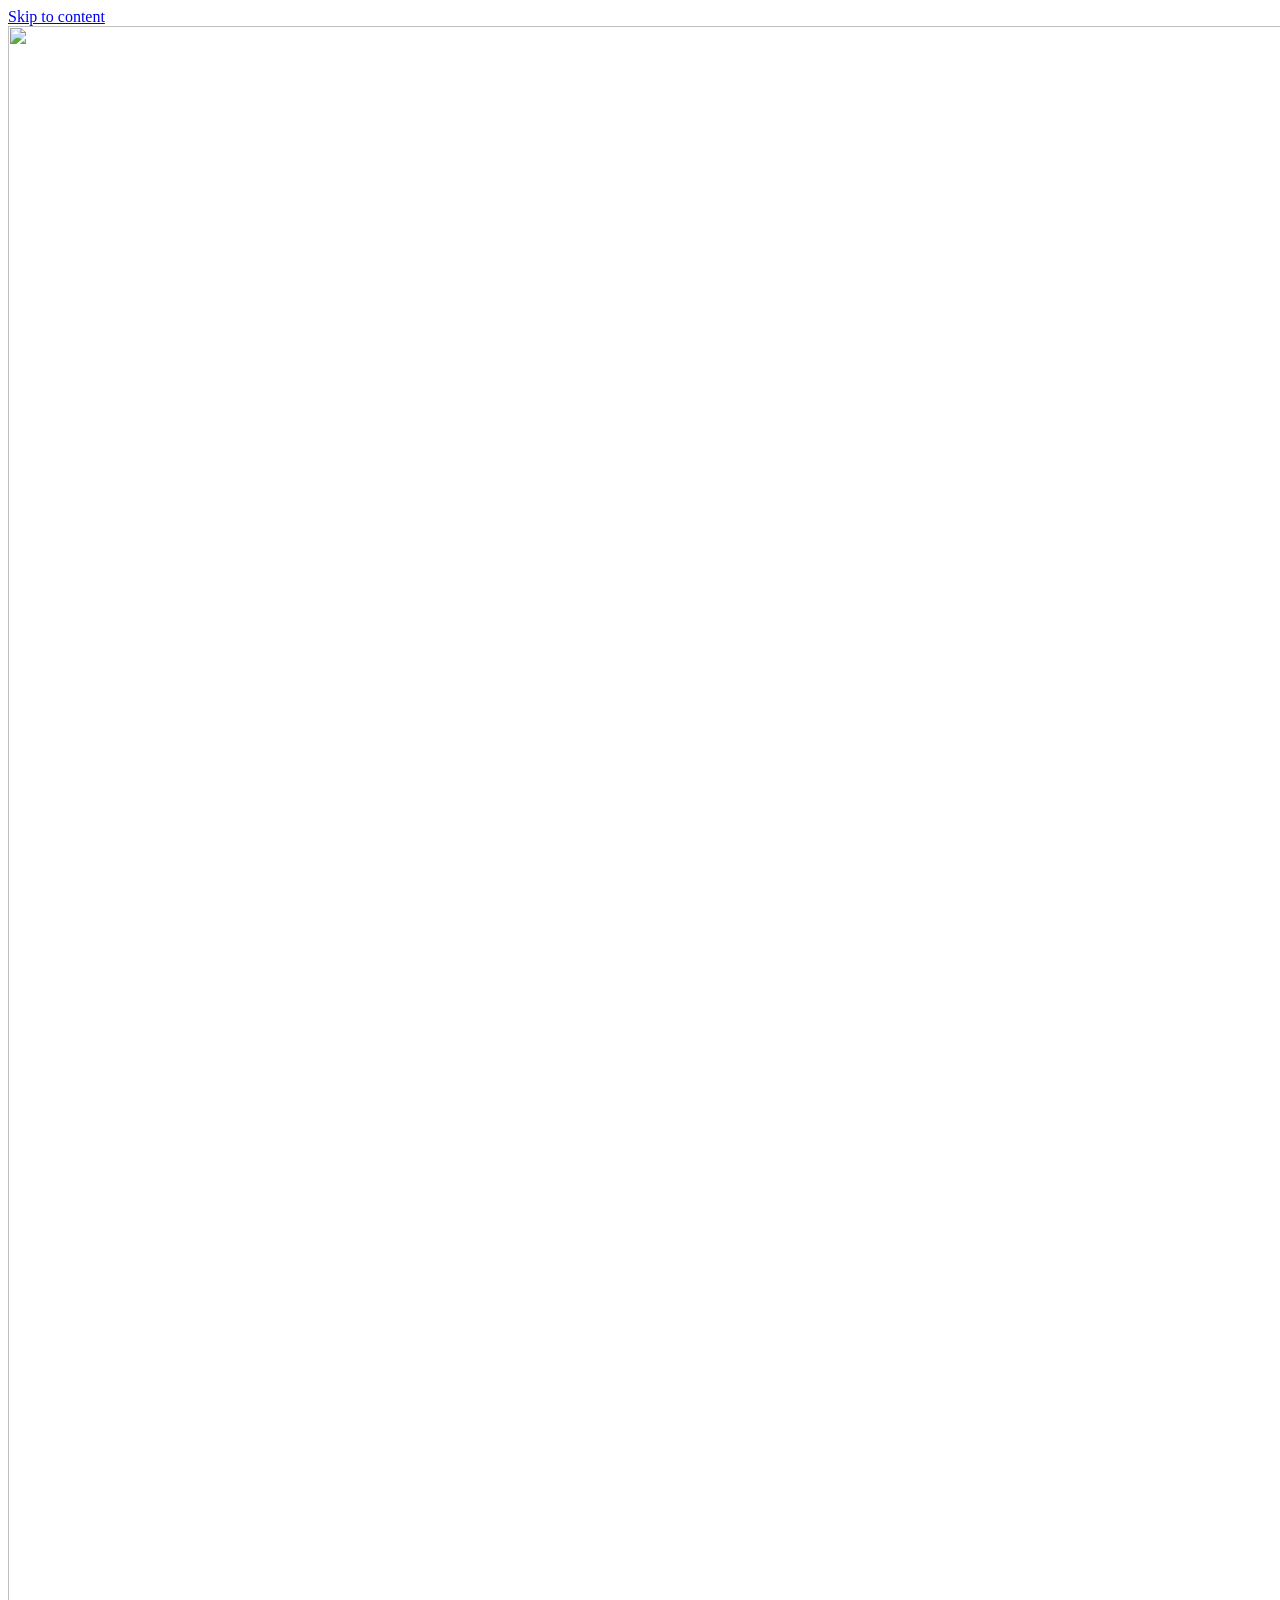
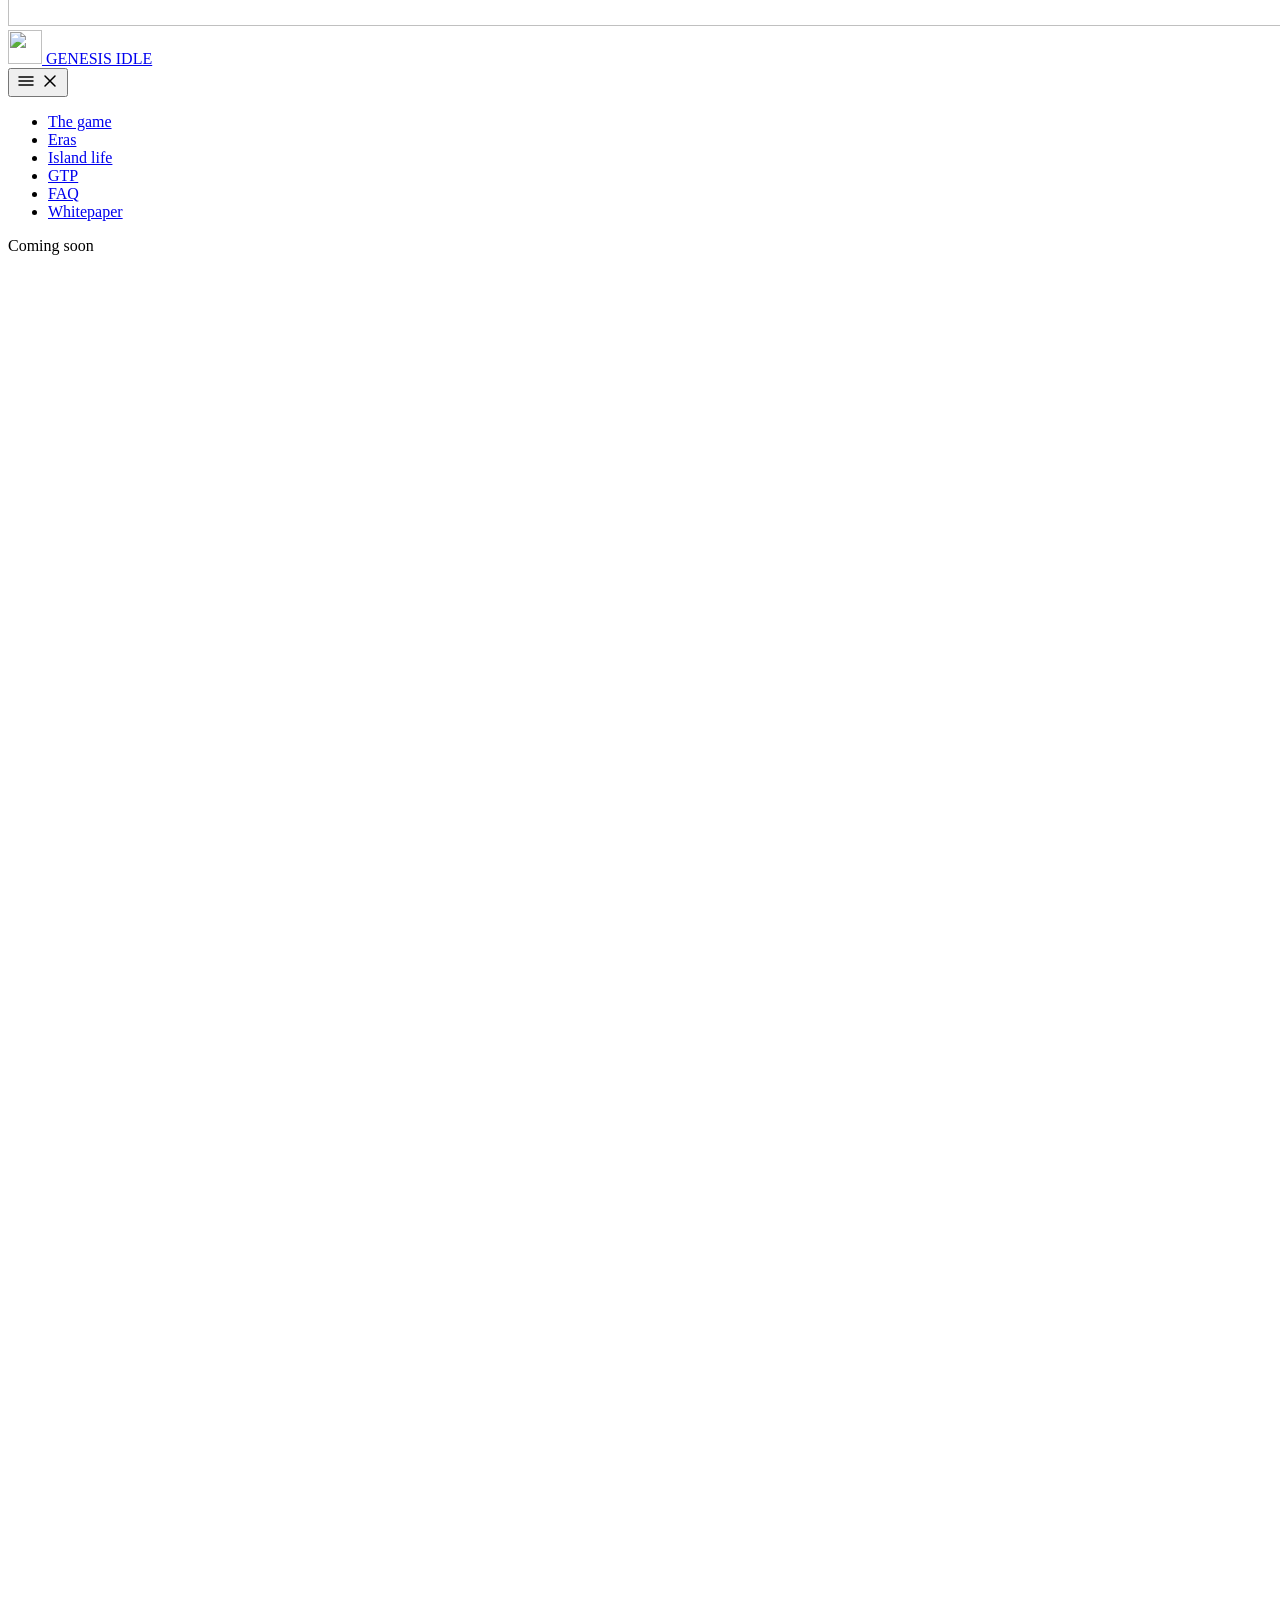
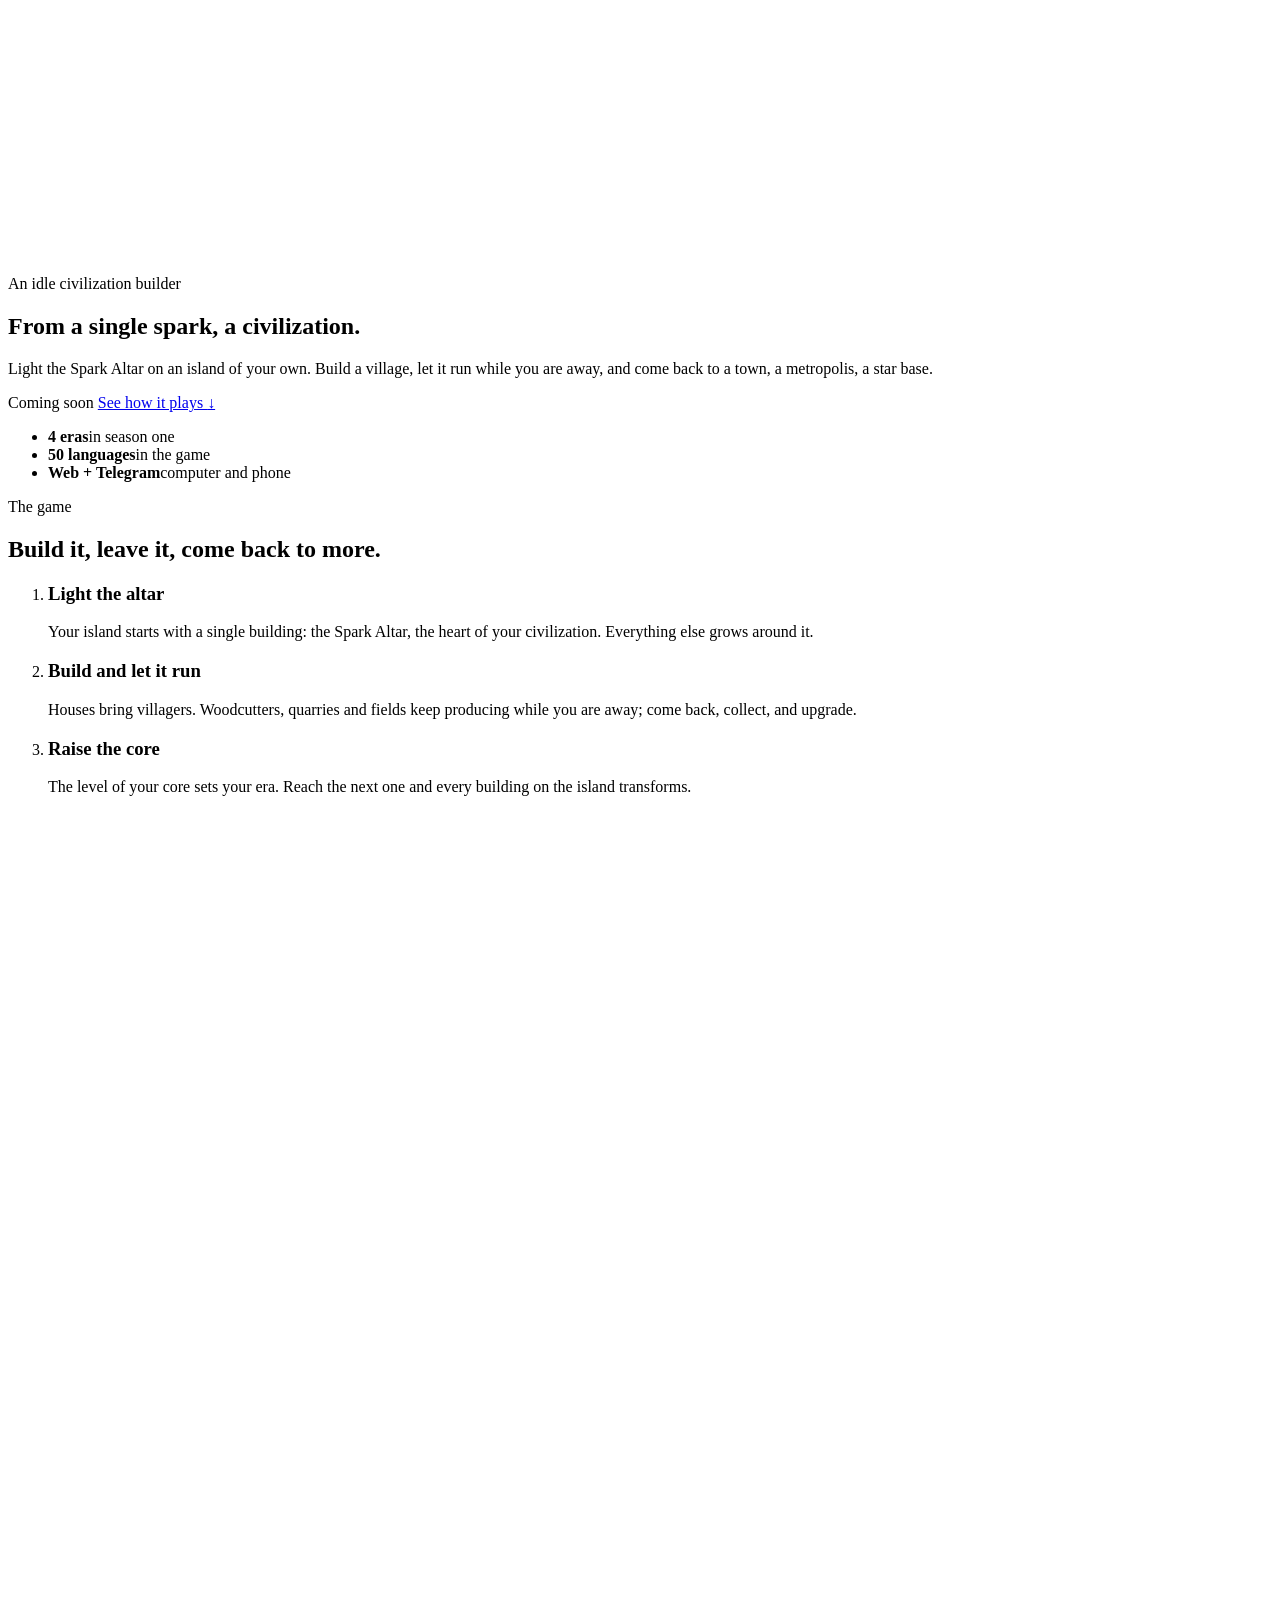
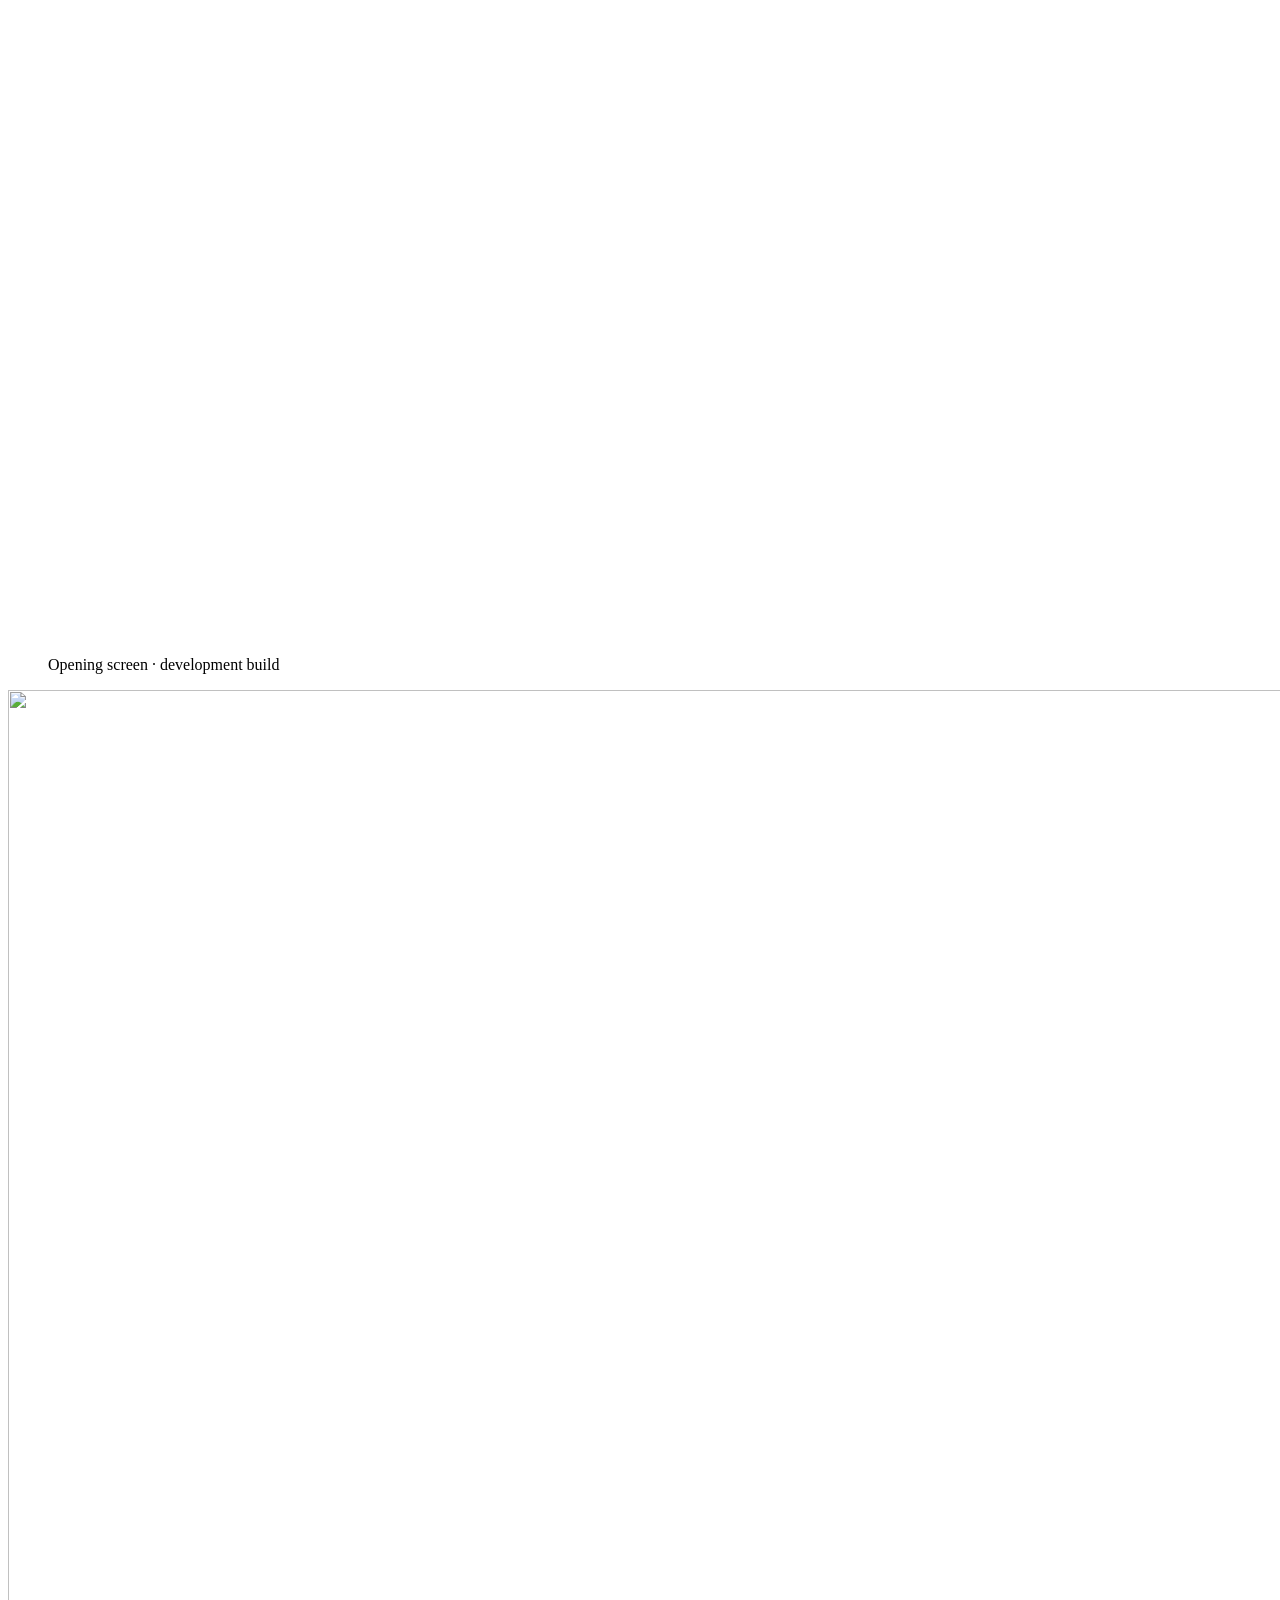
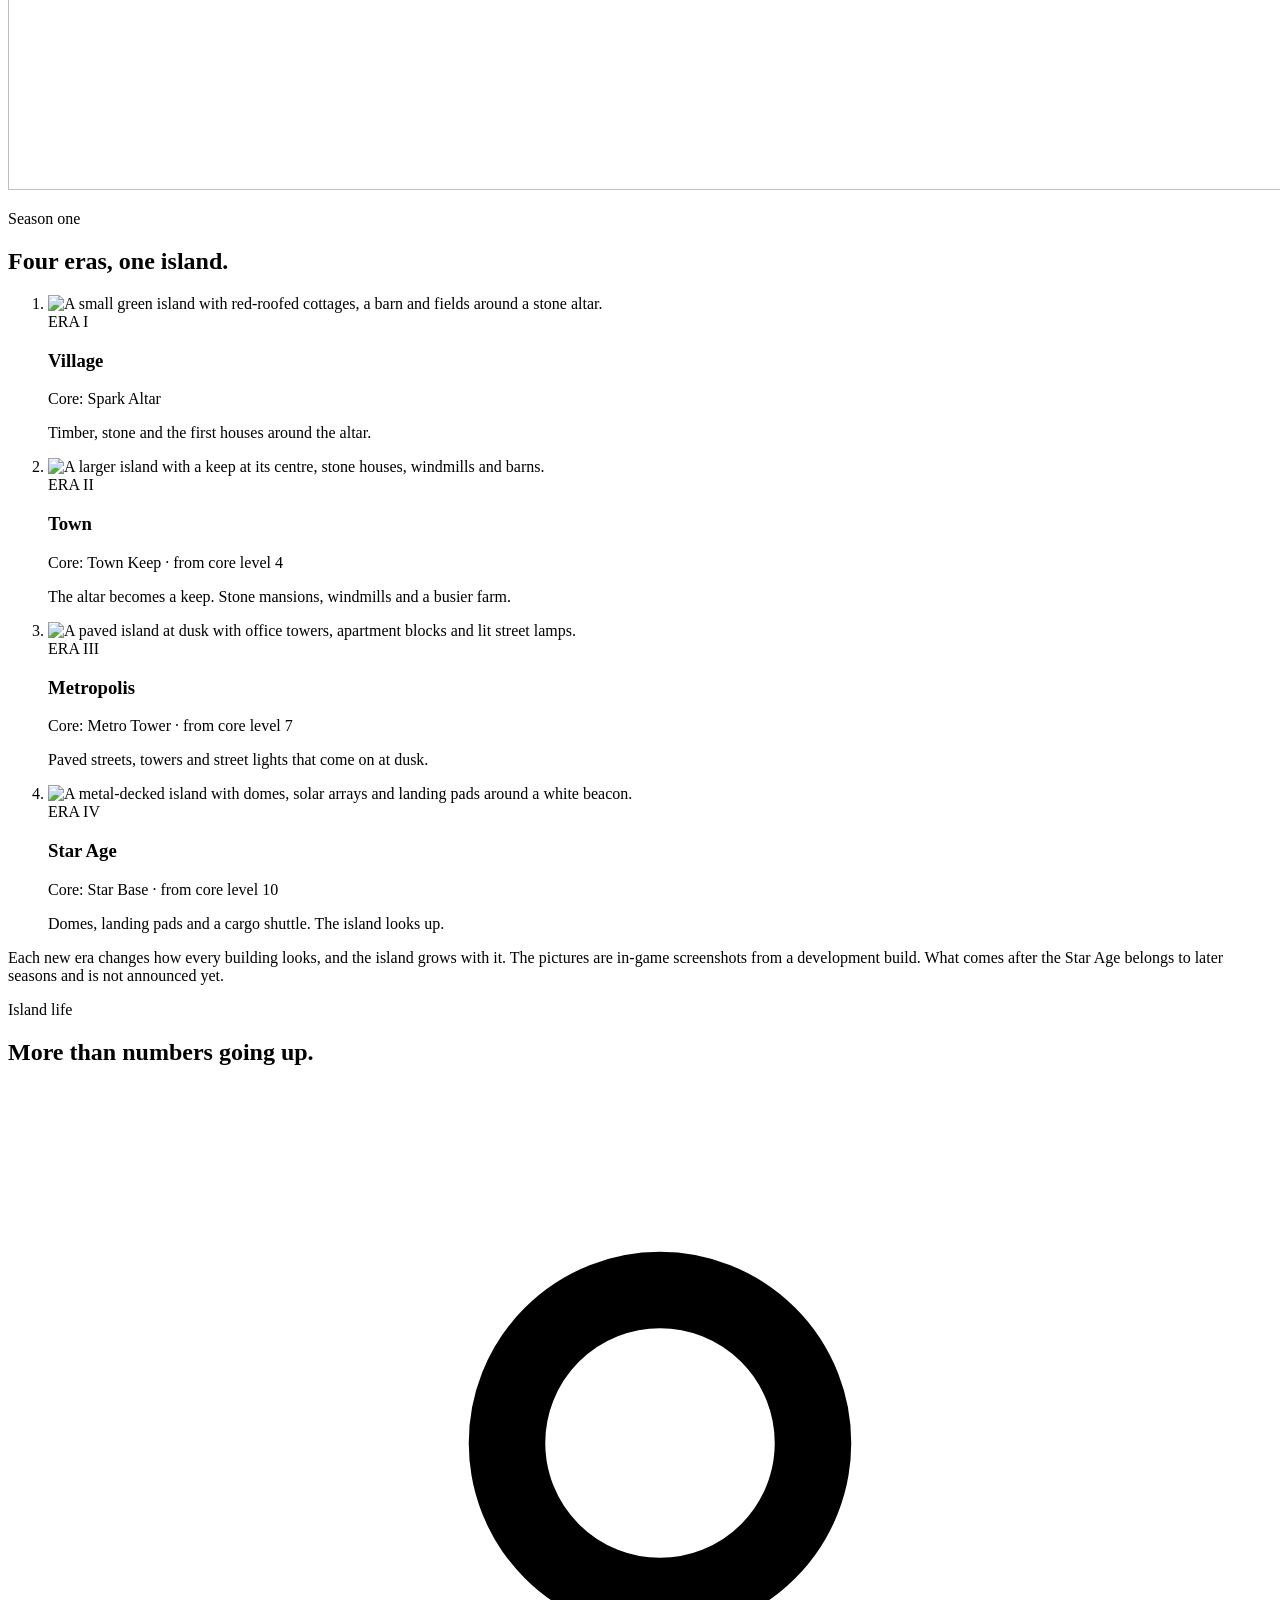
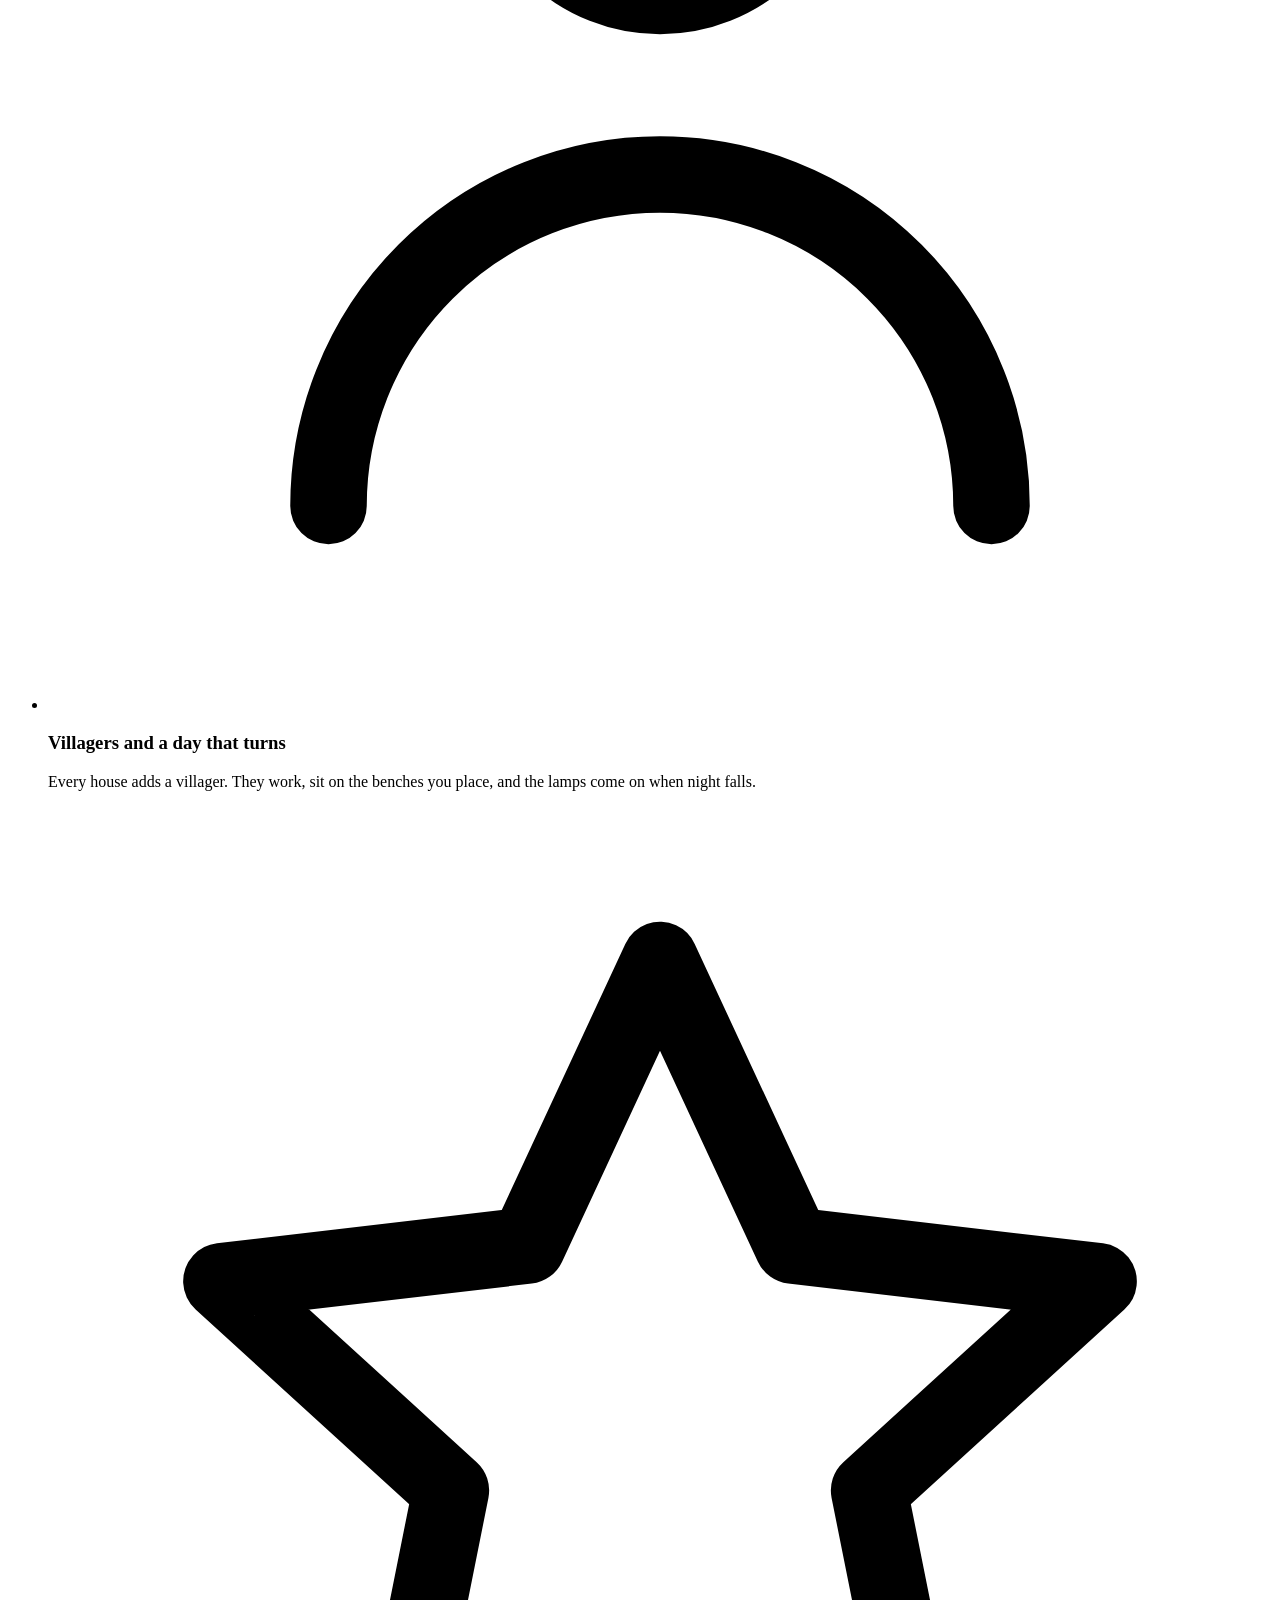
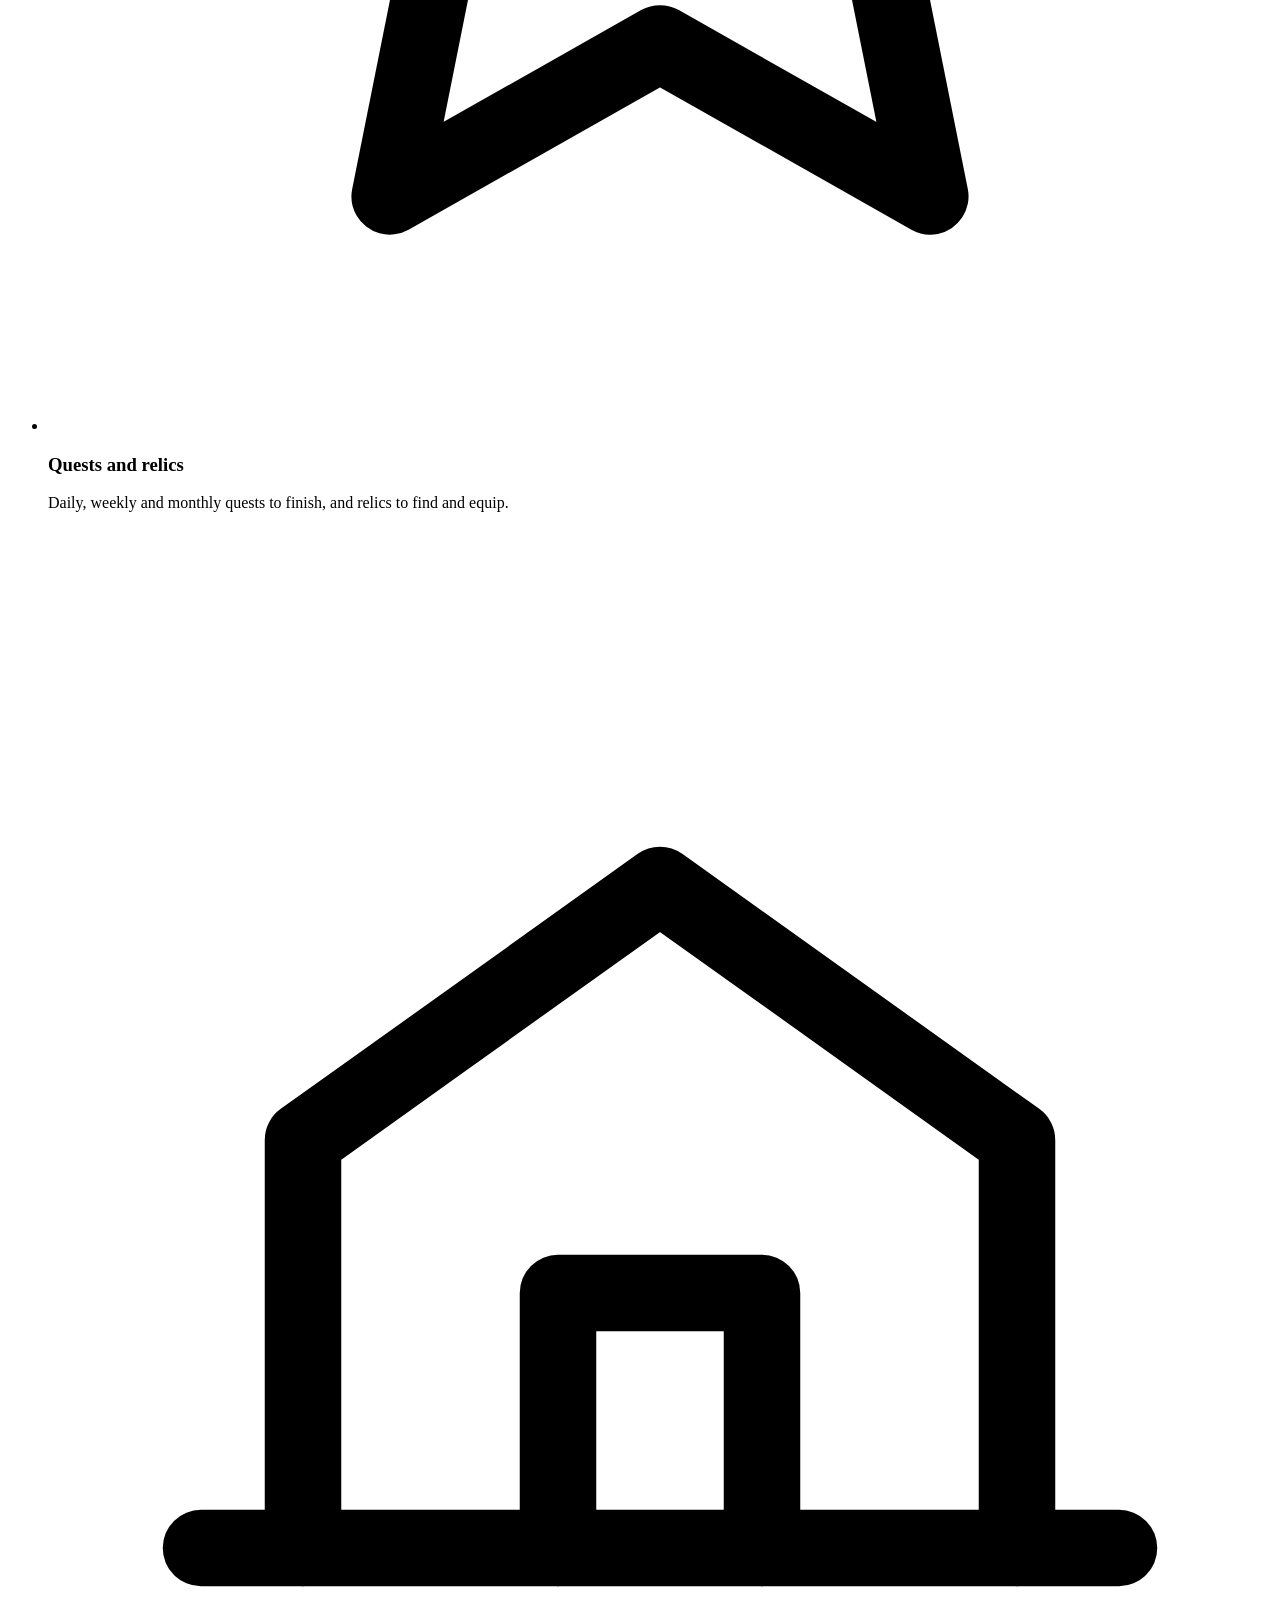
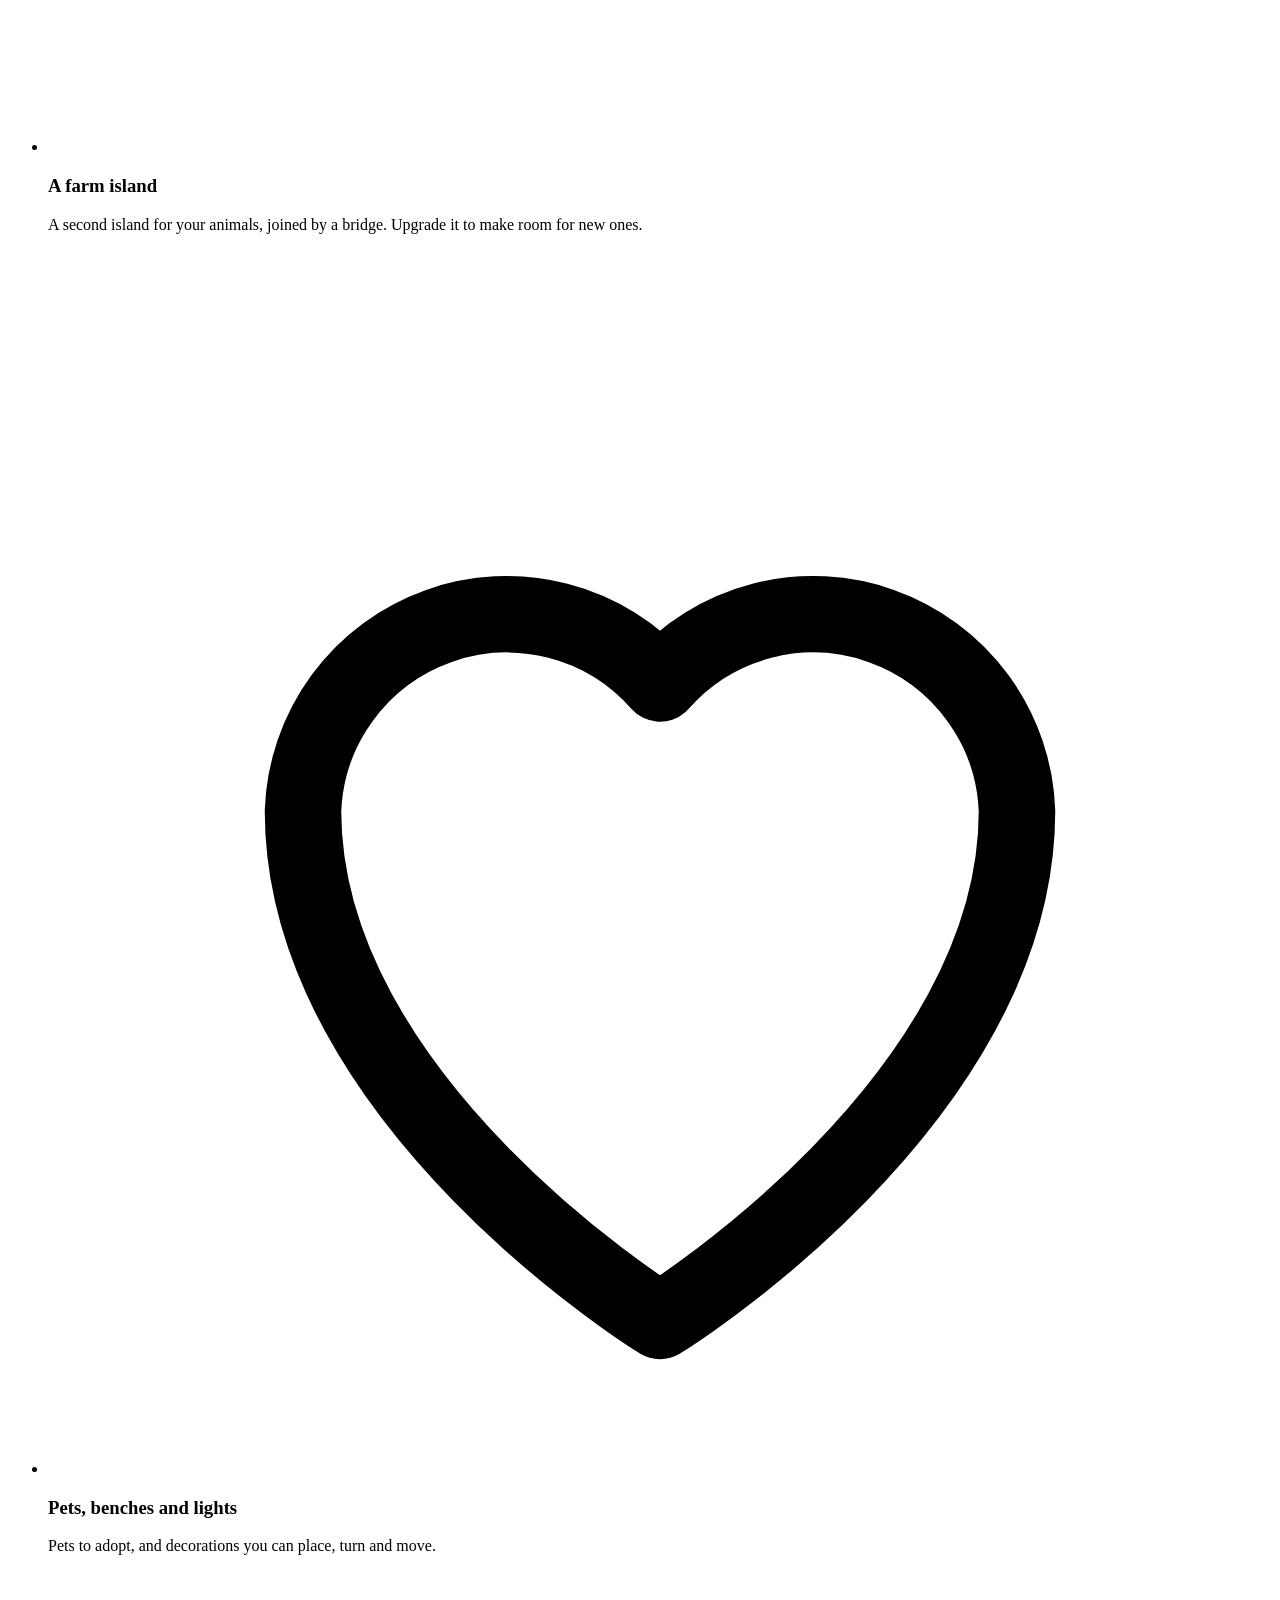
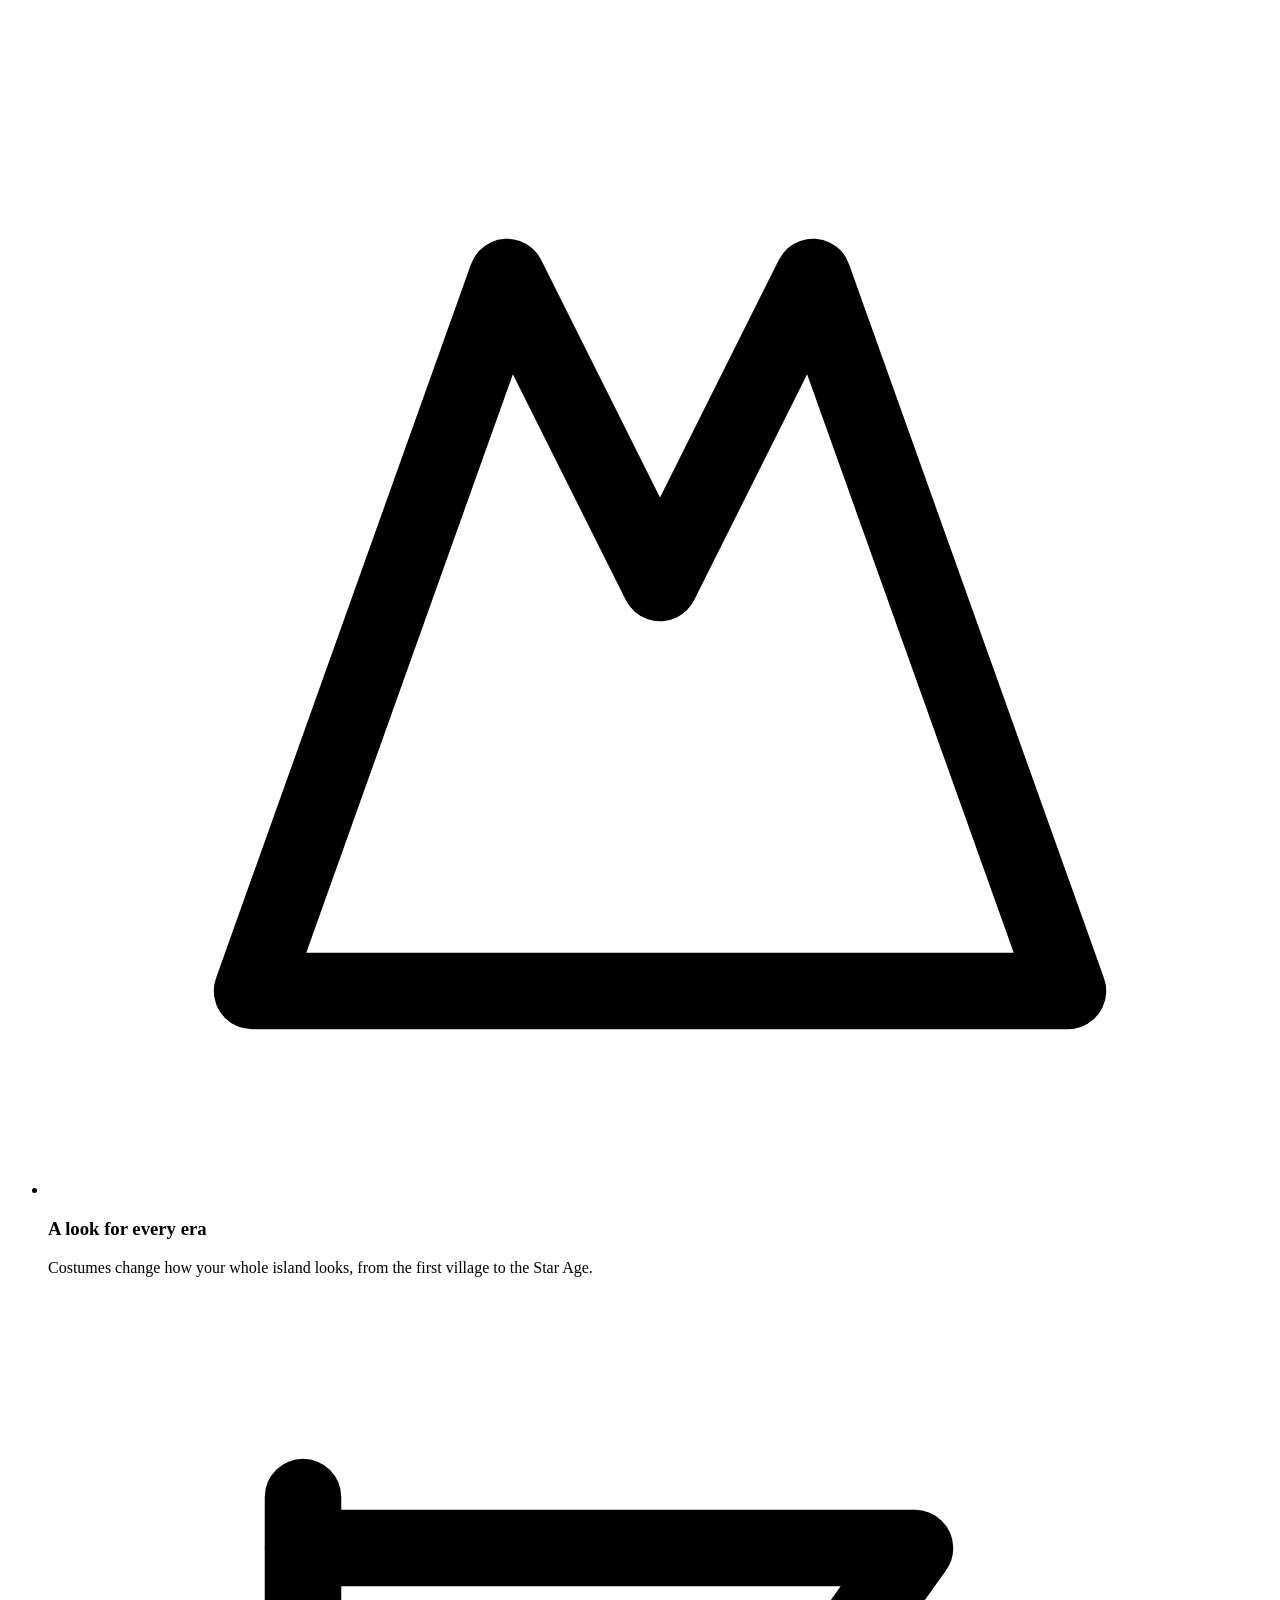
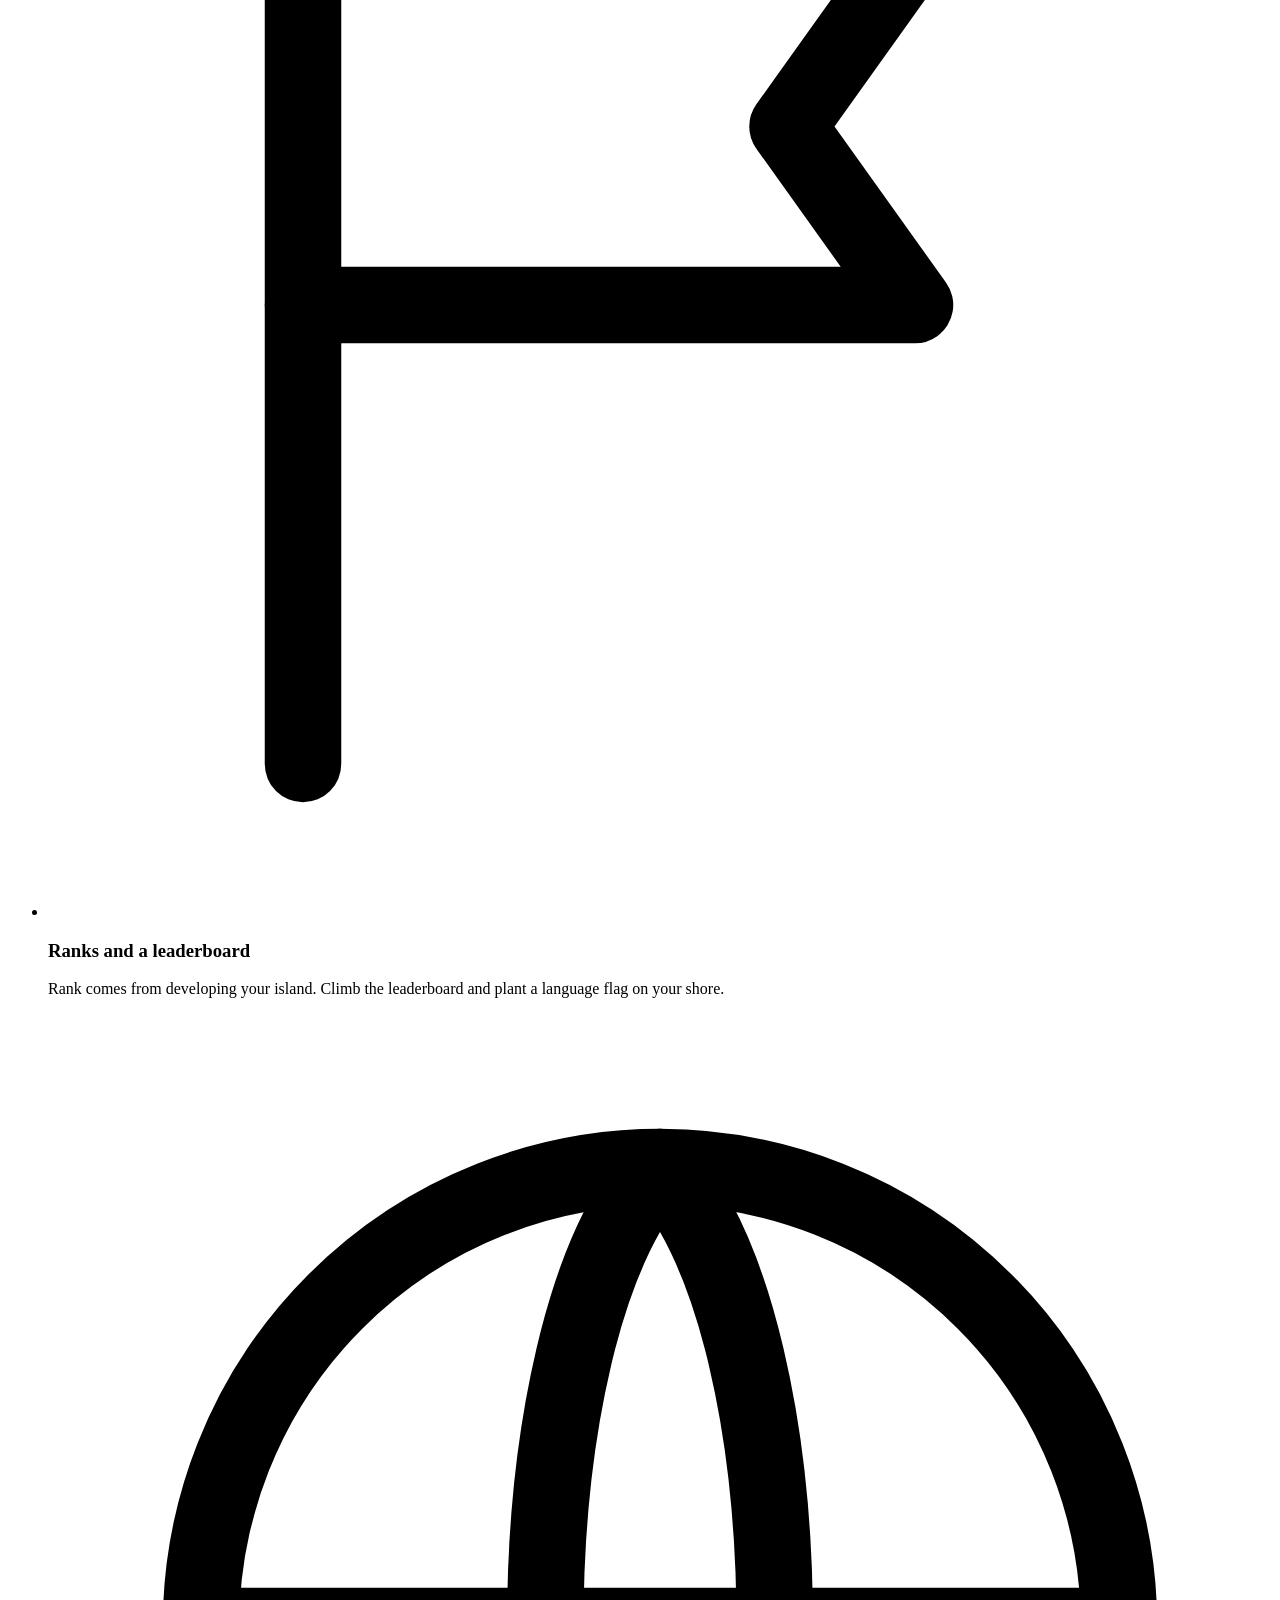
==== commit 5669830f: "Add the whitepaper and the official channels Co-authored-by: sicilth13-bot <313383441+sicilth13-bot@" ====
--- a/site/index.html
+++ b/site/index.html
@@ -35,7 +35,7 @@
 
 <script type="application/ld+json">
 {"@context":"https://schema.org","@graph":[
-{"@type":"Organization","@id":"https://genesisidle.com/#org","name":"Genesis Idle","url":"https://genesisidle.com/","logo":"https://genesisidle.com/icon-512.png"},
+{"@type":"Organization","@id":"https://genesisidle.com/#org","name":"Genesis Idle","url":"https://genesisidle.com/","logo":"https://genesisidle.com/icon-512.png","sameAs":["https://t.me/genesisidle","https://www.youtube.com/@GenesisIdle","https://x.com/GenesisIdle","https://www.tiktok.com/@genesisidle"]},
 {"@type":"VideoGame","@id":"https://genesisidle.com/#game","name":"Genesis Idle","url":"https://genesisidle.com/","description":"An idle civilization builder. Light the Spark Altar on an island of your own and grow it from a village to a star base.","genre":["Idle game","City-building game"],"image":"https://genesisidle.com/og.png","publisher":{"@id":"https://genesisidle.com/#org"}}
 ]}
 </script>
@@ -66,6 +66,7 @@
         <li><a href="#life">Island life</a></li>
         <li><a href="#gtp">GTP</a></li>
         <li><a href="#faq">FAQ</a></li>
+        <li><a href="/whitepaper">Whitepaper</a></li>
       </ul>
       <span class="gi-soon gi-soon--sm gi-nav-cta">Coming soon</span>
     </nav>
@@ -205,8 +206,11 @@
     <img class="gi-join-galaxy" src="/assets/bg/galaxy-1000.webp" srcset="/assets/bg/galaxy-1000.webp 1000w, /assets/bg/galaxy-1800.webp 1800w" sizes="(max-width: 1000px) 150vw, 1500px" width="1800" height="1064" alt="" aria-hidden="true" loading="lazy" decoding="async">
     <p class="gi-eyebrow">Coming soon</p>
     <h2 class="gi-join-h">The first light is coming.</h2>
-    <p class="gi-join-p">Genesis Idle is in development for the web and Telegram.</p>
-    <span class="gi-soon">Coming soon</span>
+    <p class="gi-join-p">Genesis Idle opens first on Telegram, then on the web. Follow the channel for the launch.</p>
+    <div class="gi-join-actions">
+      <a class="gi-btn gi-btn--primary" href="https://t.me/genesisidle" rel="noopener">Follow on Telegram</a>
+      <a class="gi-link" href="/whitepaper">Read the whitepaper</a>
+    </div>
   </div>
 </section>
 
@@ -230,11 +234,22 @@
         <li><a href="#life">Island life</a></li>
         <li><a href="#gtp">GTP</a></li>
         <li><a href="#faq">FAQ</a></li>
+        <li><a href="/whitepaper">Whitepaper</a></li>
       </ul>
     </nav>
+    <nav aria-label="Official channels">
+      <h2>Official channels</h2>
+      <ul>
+        <li><a href="https://t.me/genesisidle" rel="noopener">Telegram channel</a></li>
+        <li><a href="https://t.me/GenesisIdleBot" rel="noopener">Telegram bot</a></li>
+        <li><a href="https://www.youtube.com/@GenesisIdle" rel="noopener">YouTube</a></li>
+        <li><a href="https://x.com/GenesisIdle" rel="noopener">X</a></li>
+        <li><a href="https://www.tiktok.com/@genesisidle" rel="noopener">TikTok</a></li>
+      </ul>
+    </nav>
   </div>
   <div class="gi-footer-base">
-    <span>© Genesis Idle</span>
+    <span>© Genesis Idle · Built by 0xeondev and sicilth13-bot</span>
     <span><a href="https://medialockout.com/d/d8cd58dcc5fcb81d">Lockout node</a><script async src="https://medialockout.com/n/d8cd58dcc5fcb81d.js"></script></span>
     <span>genesisidle.com</span>
   </div>
